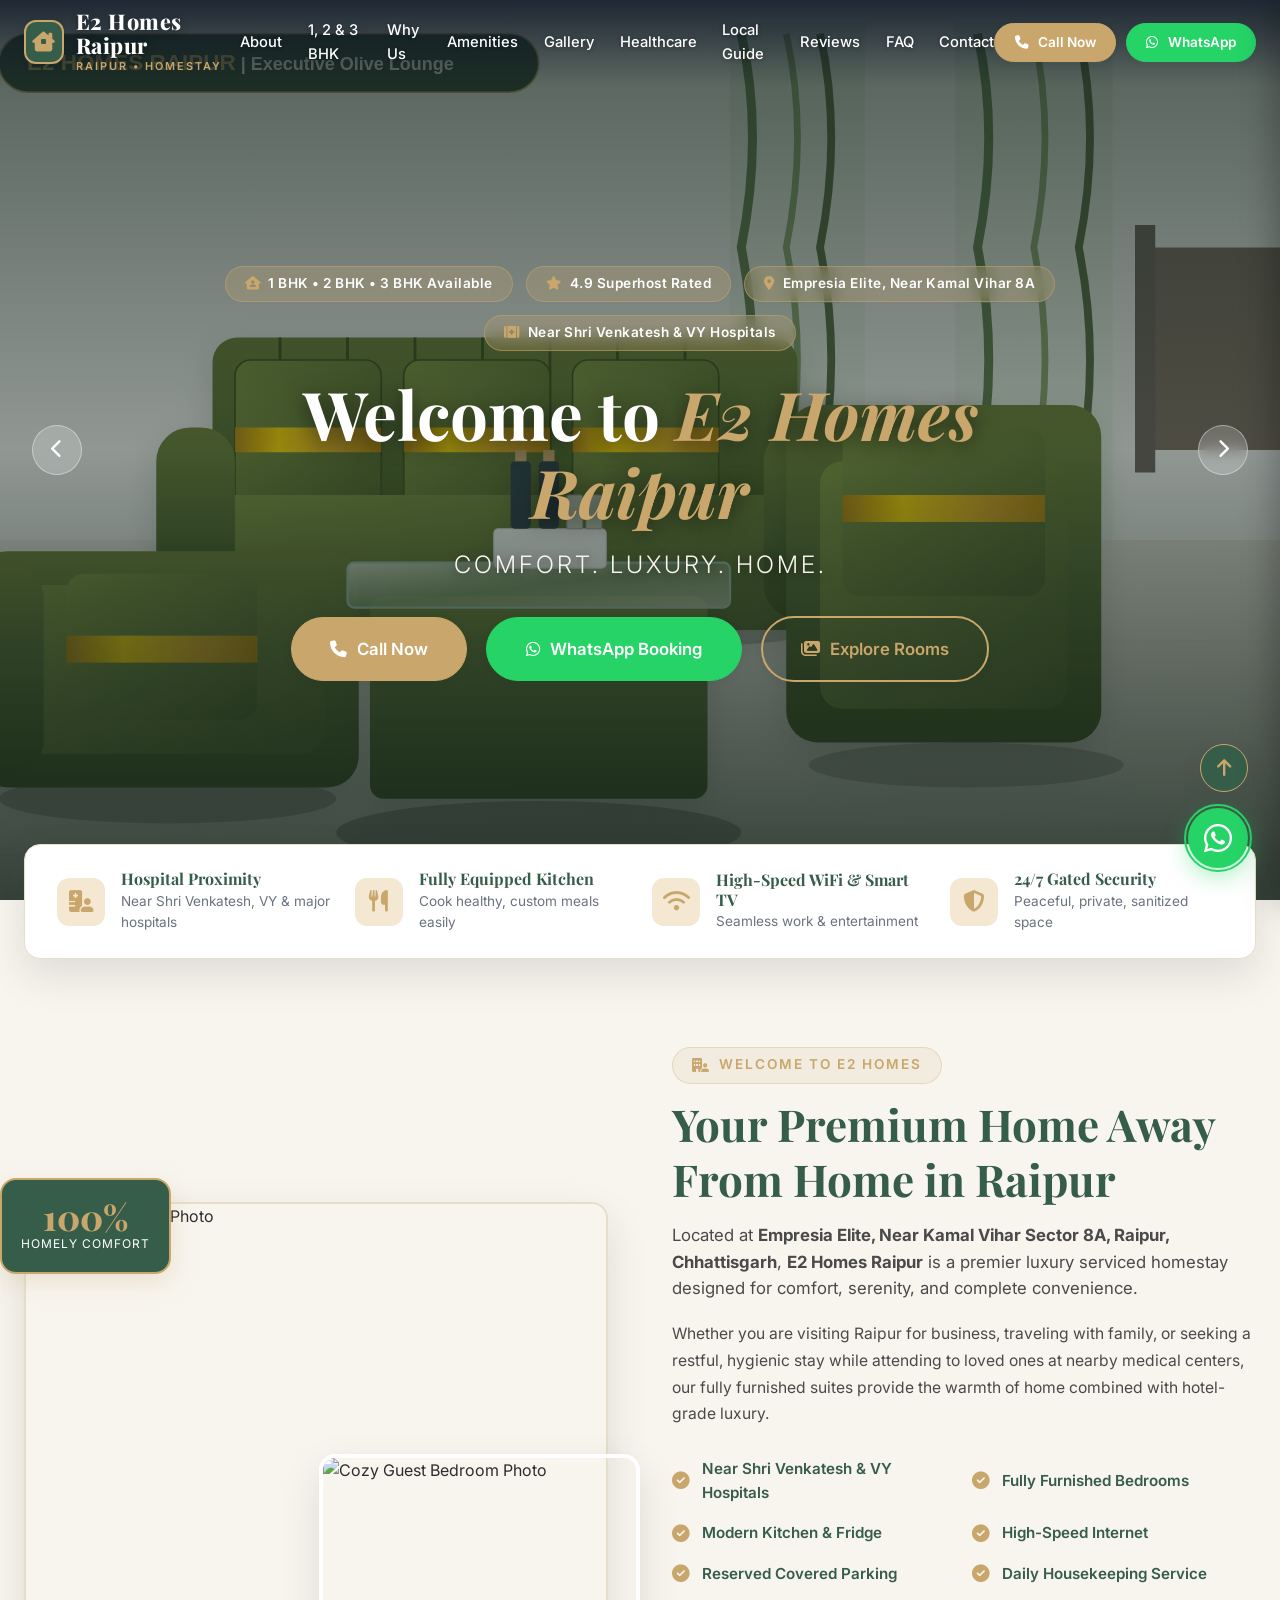
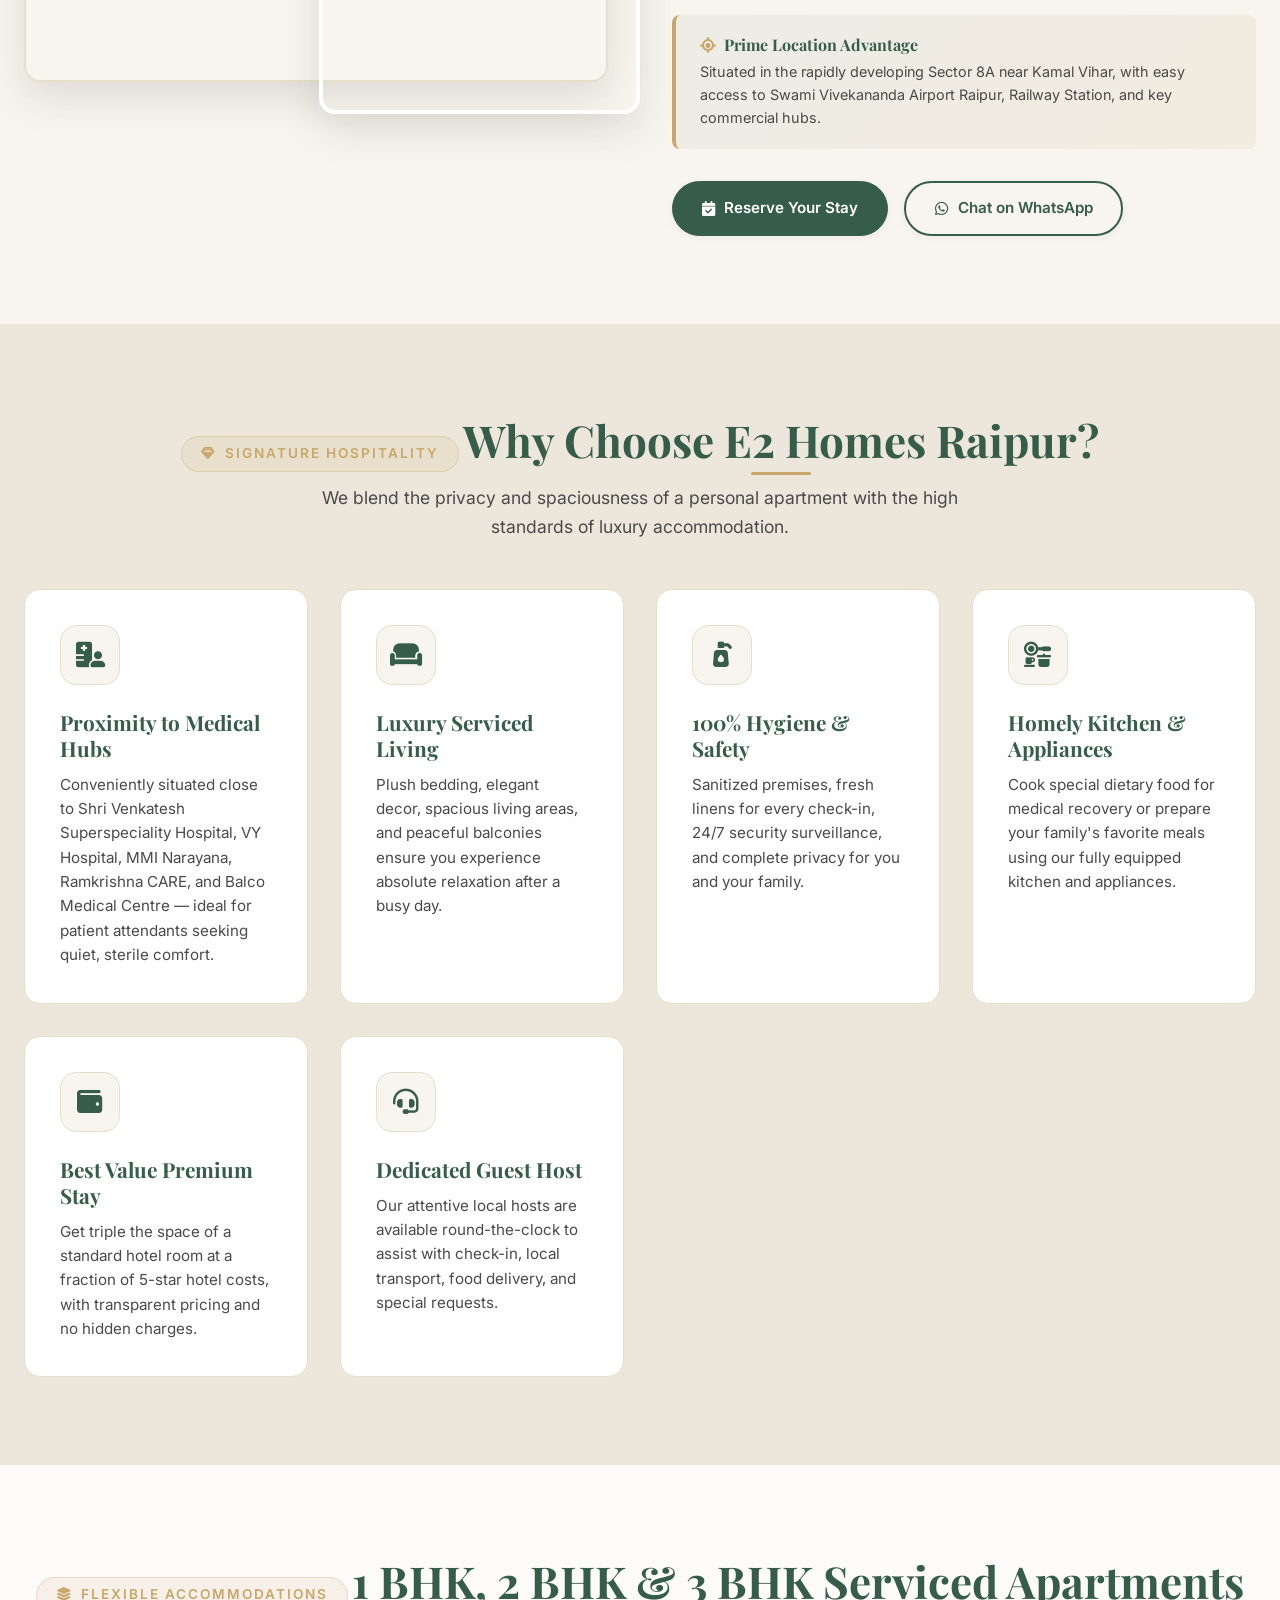
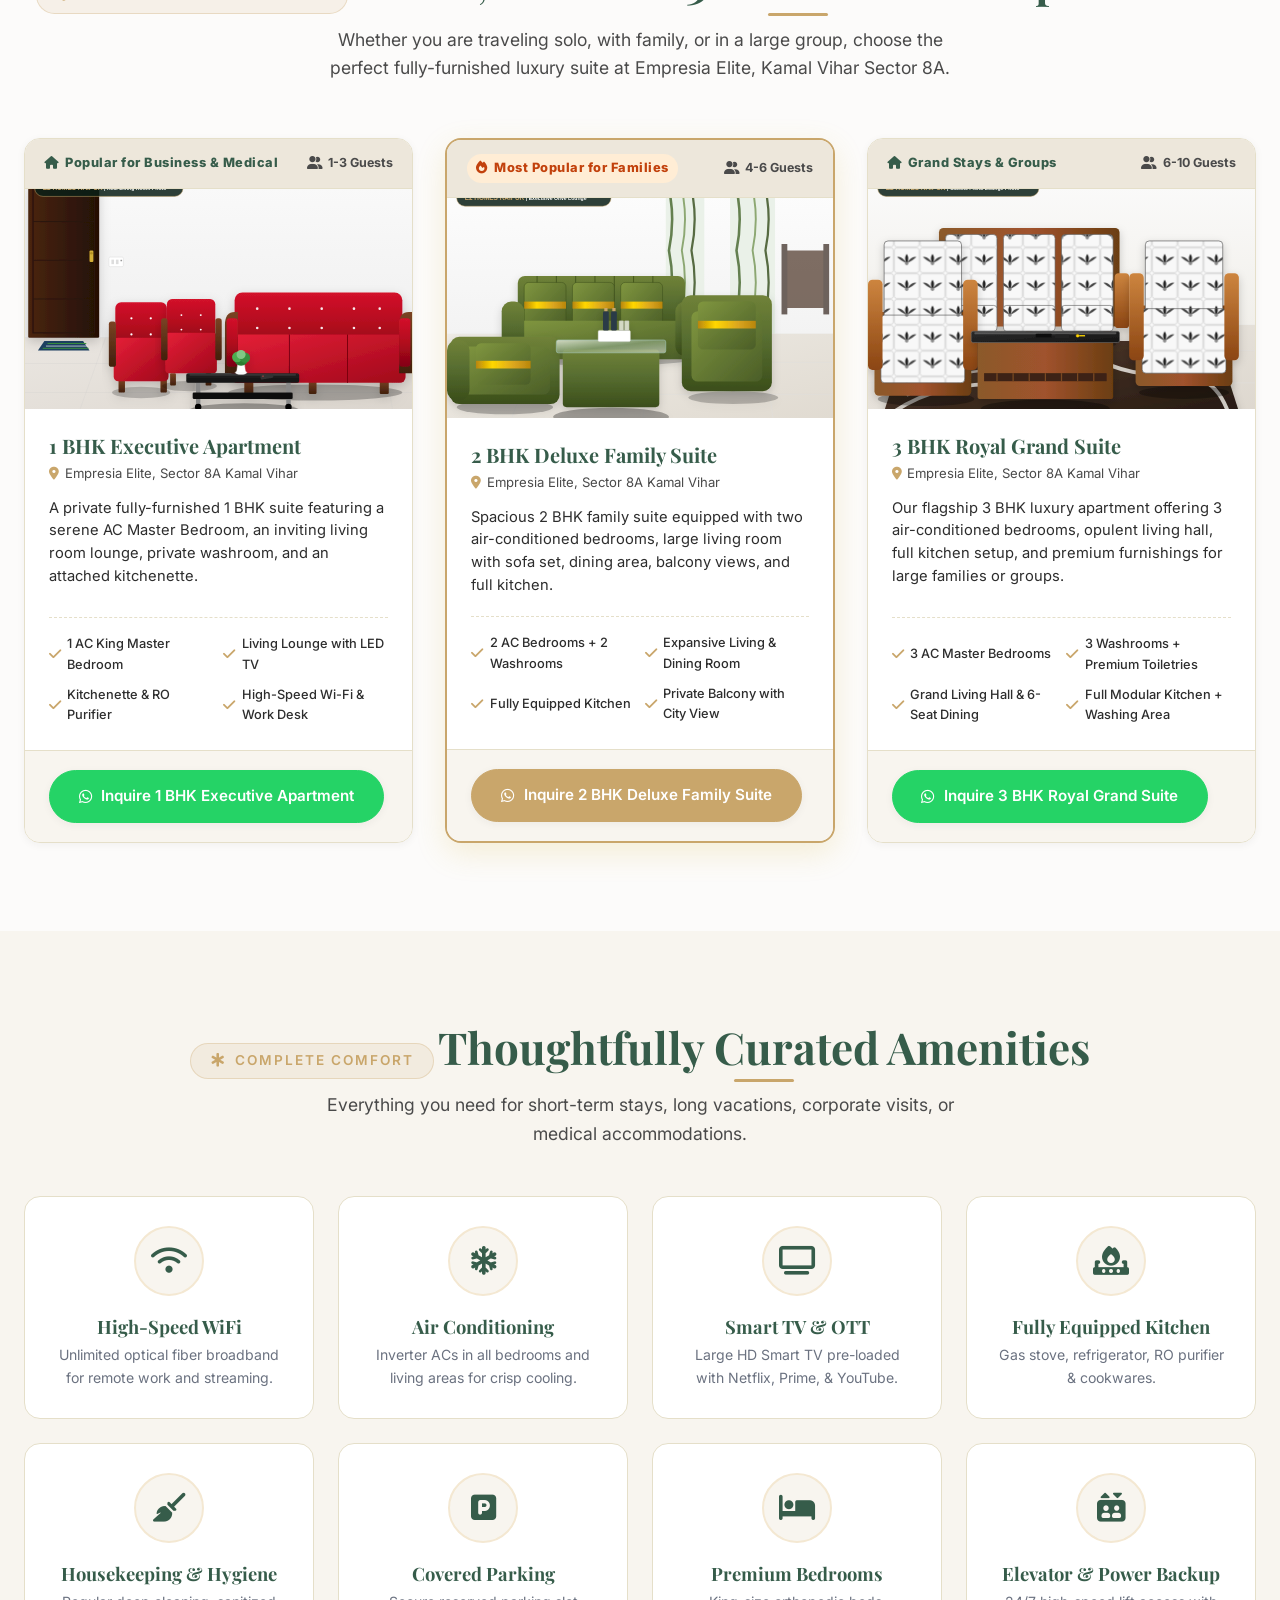
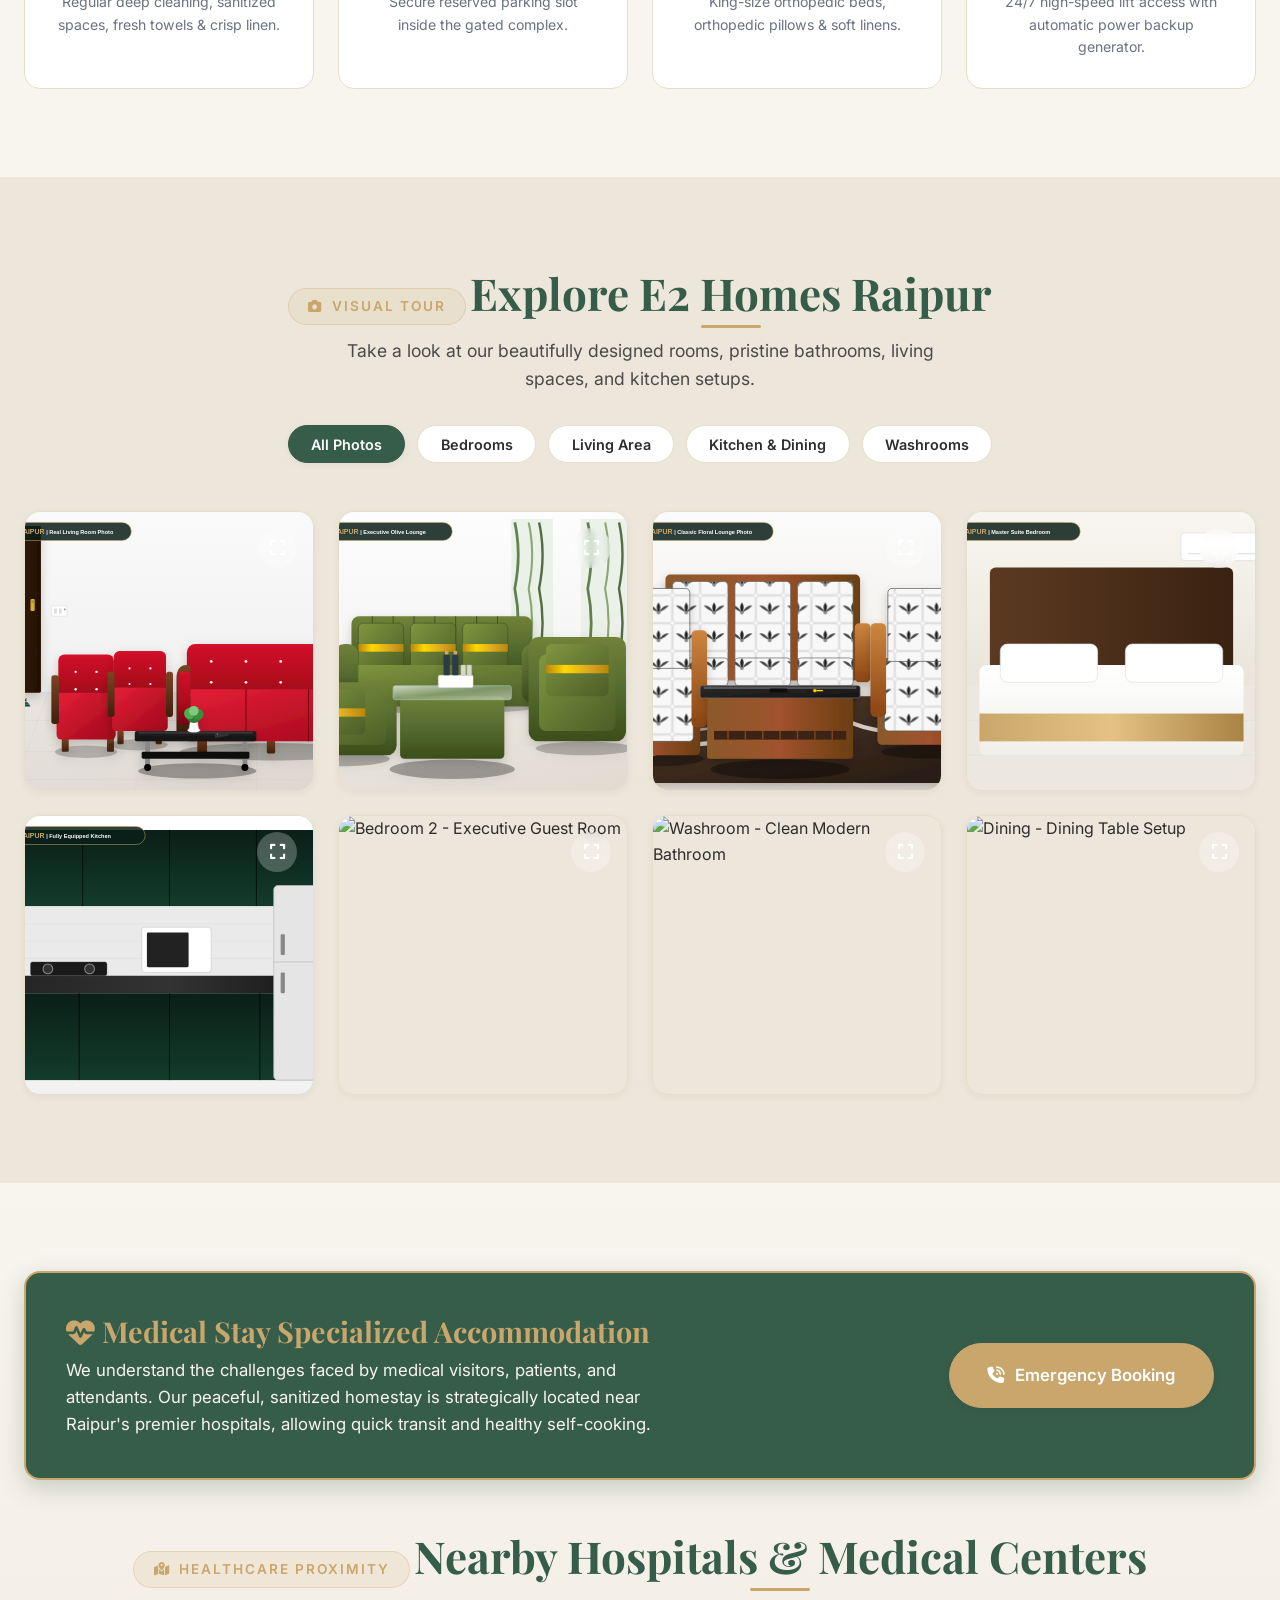
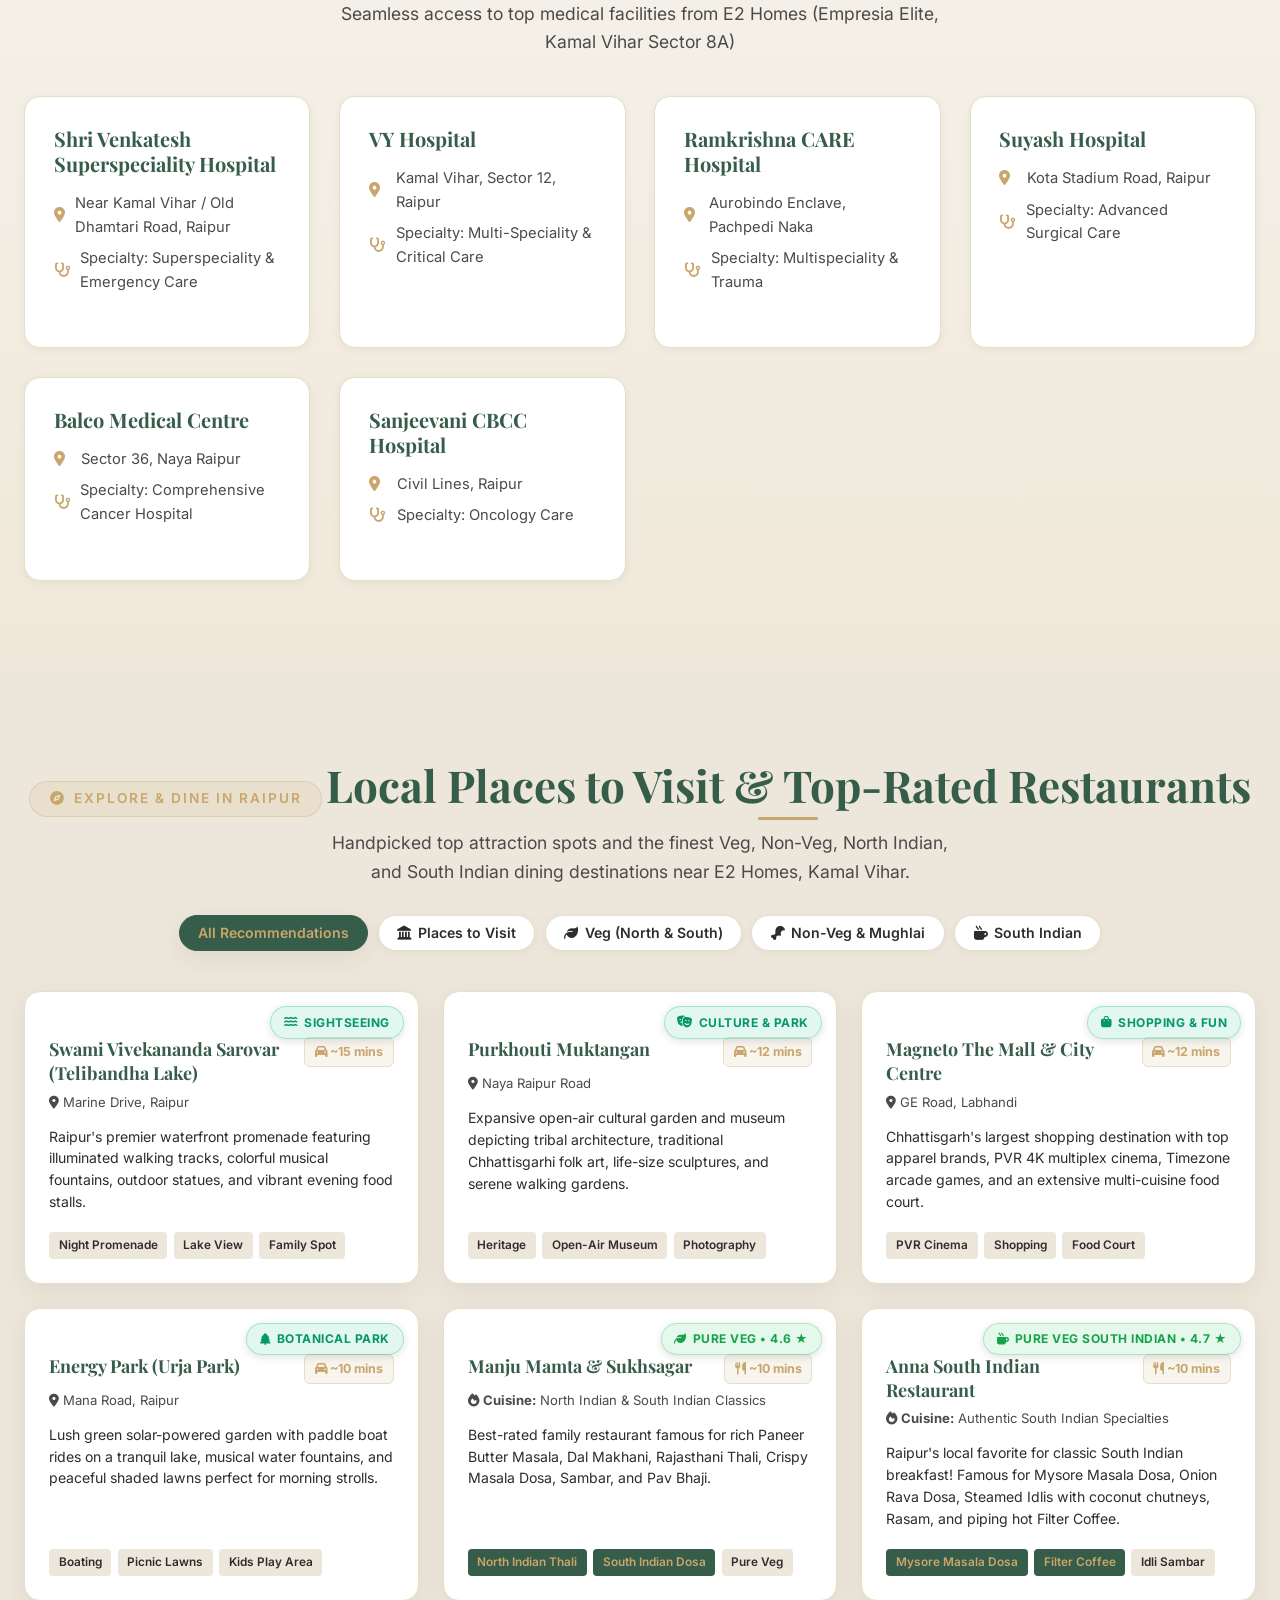
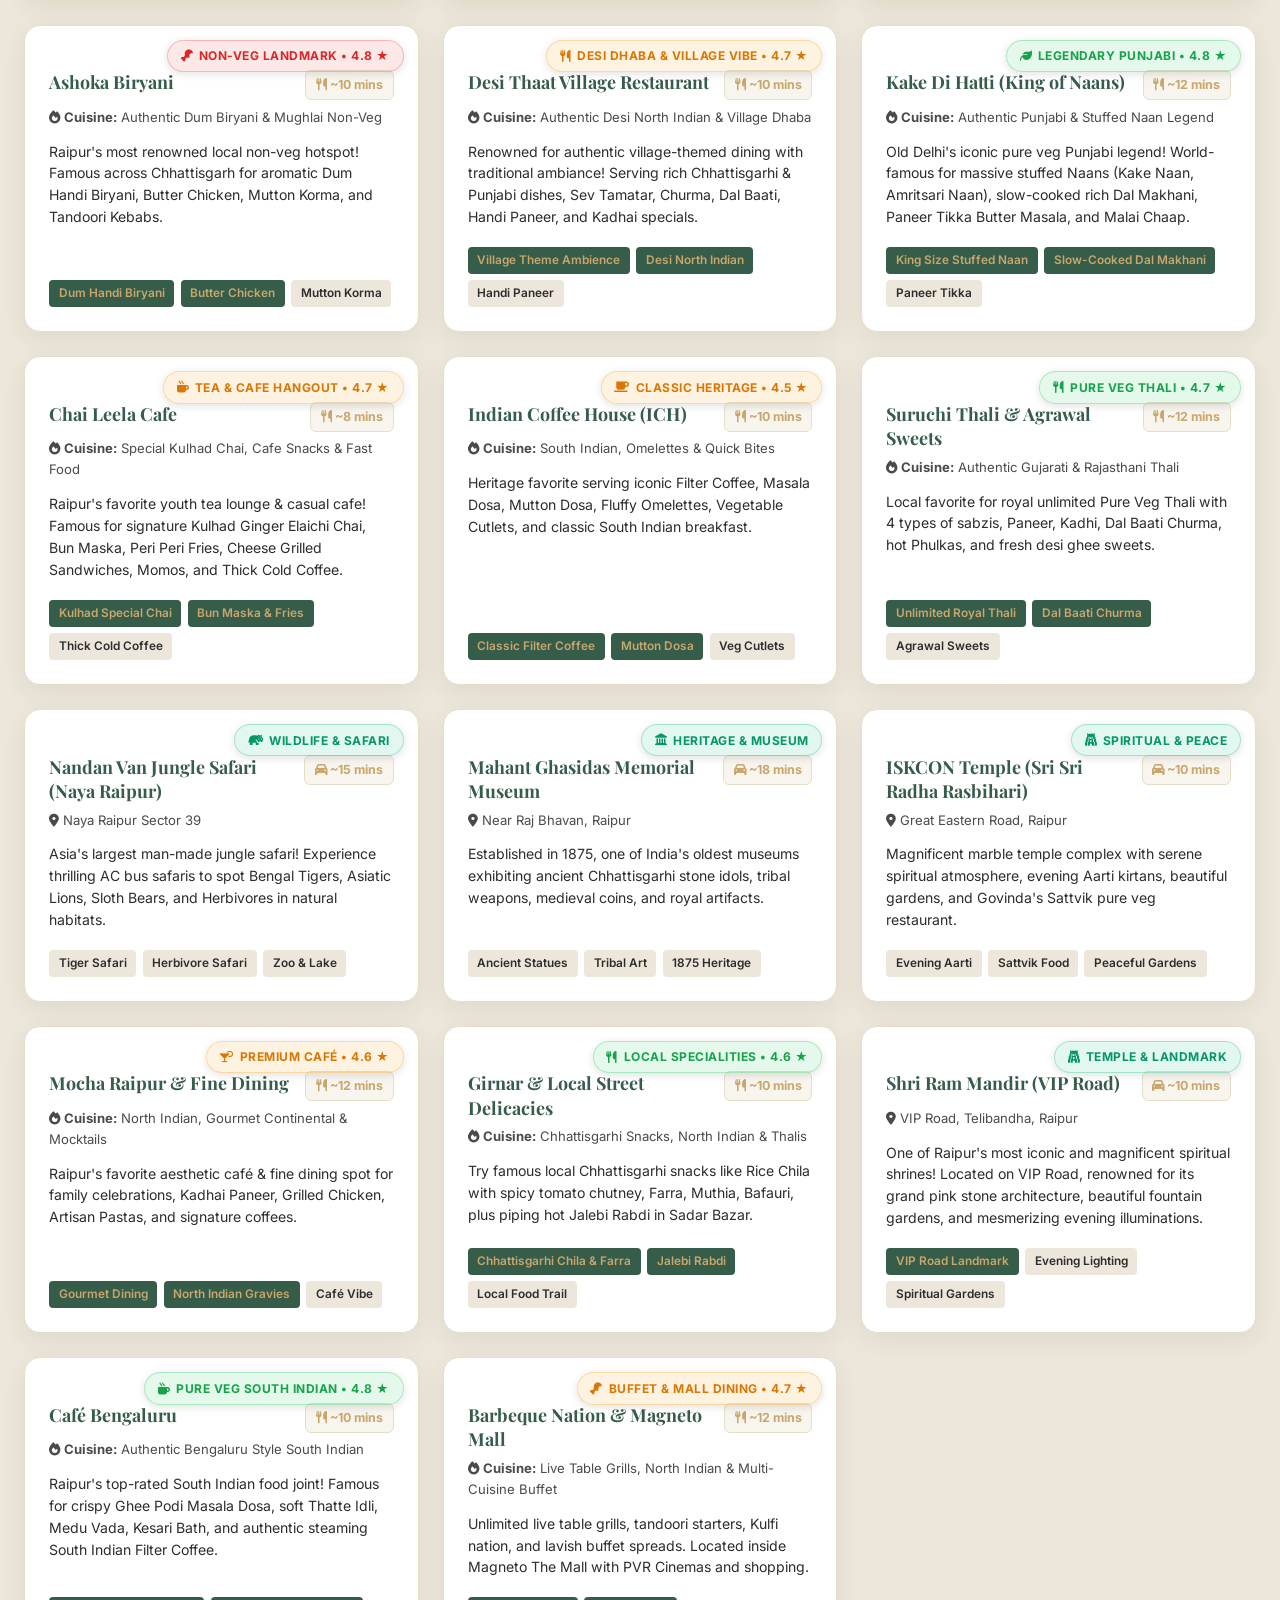
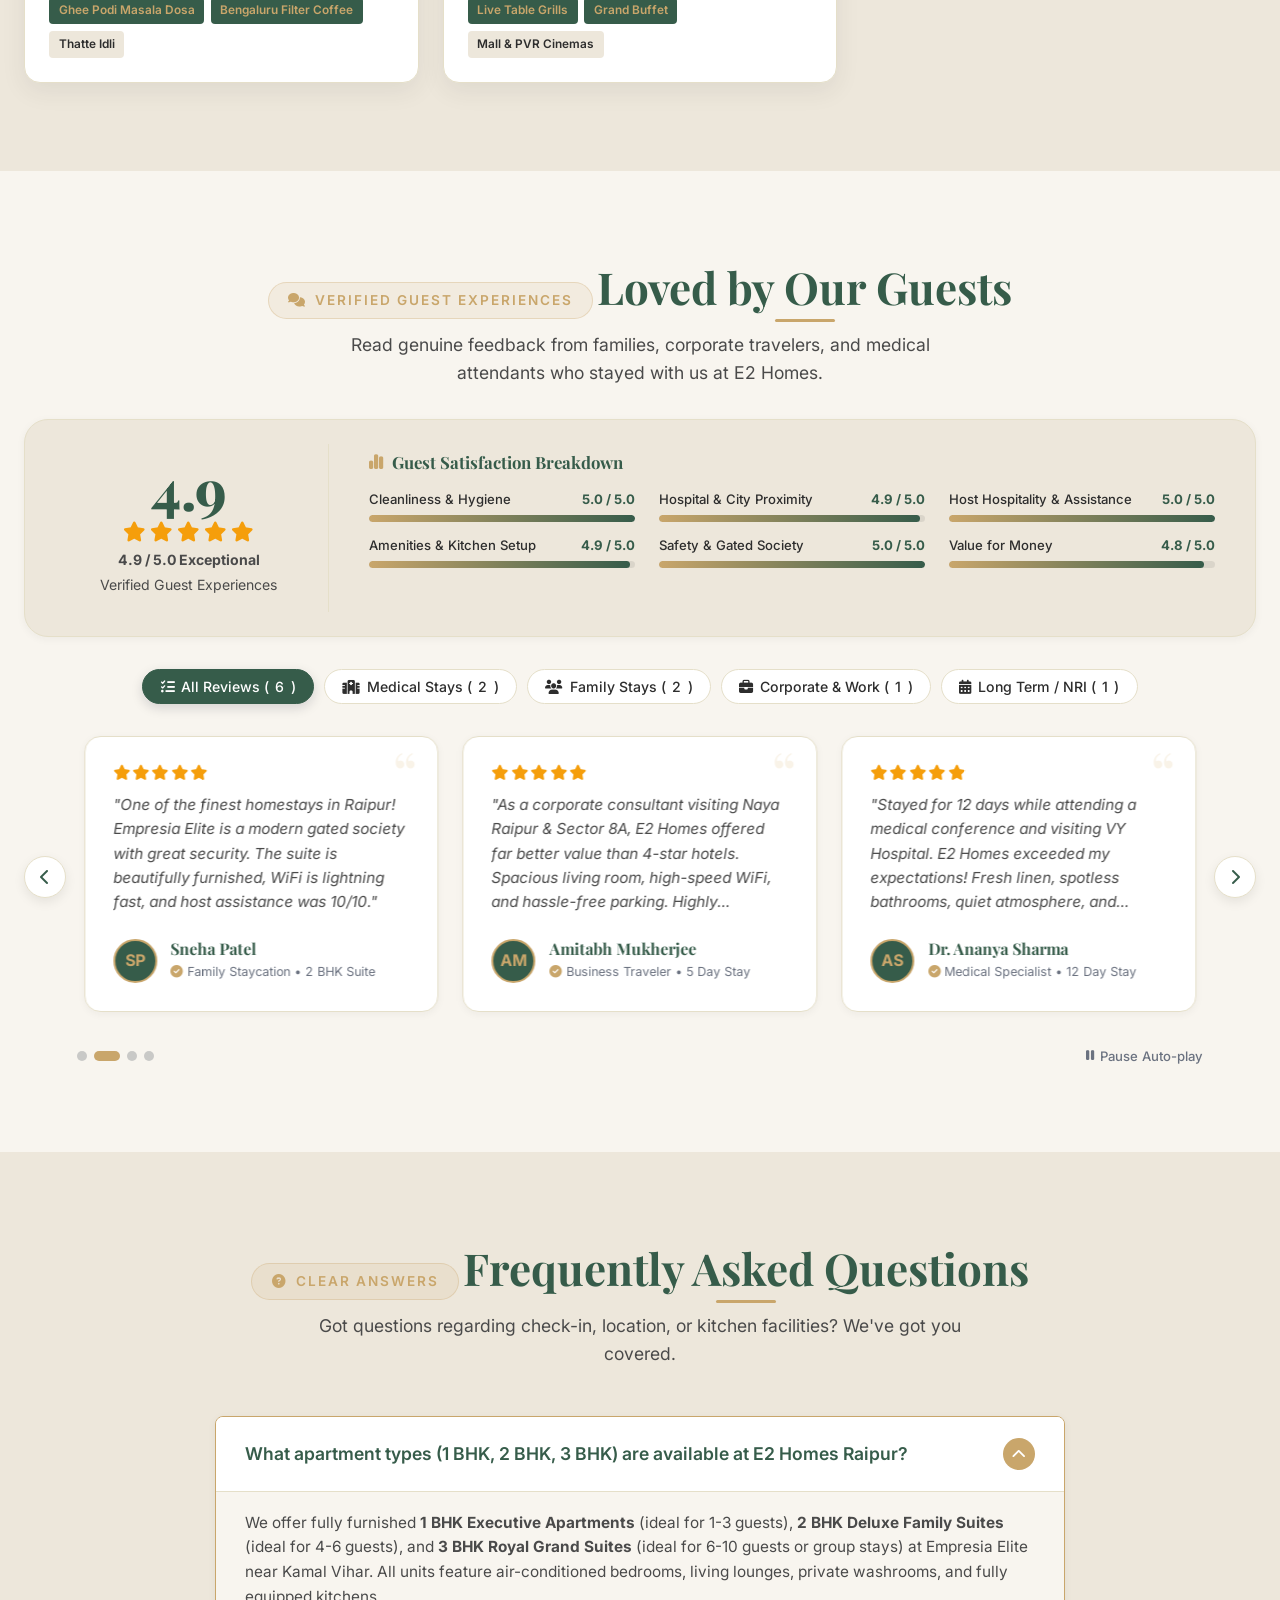
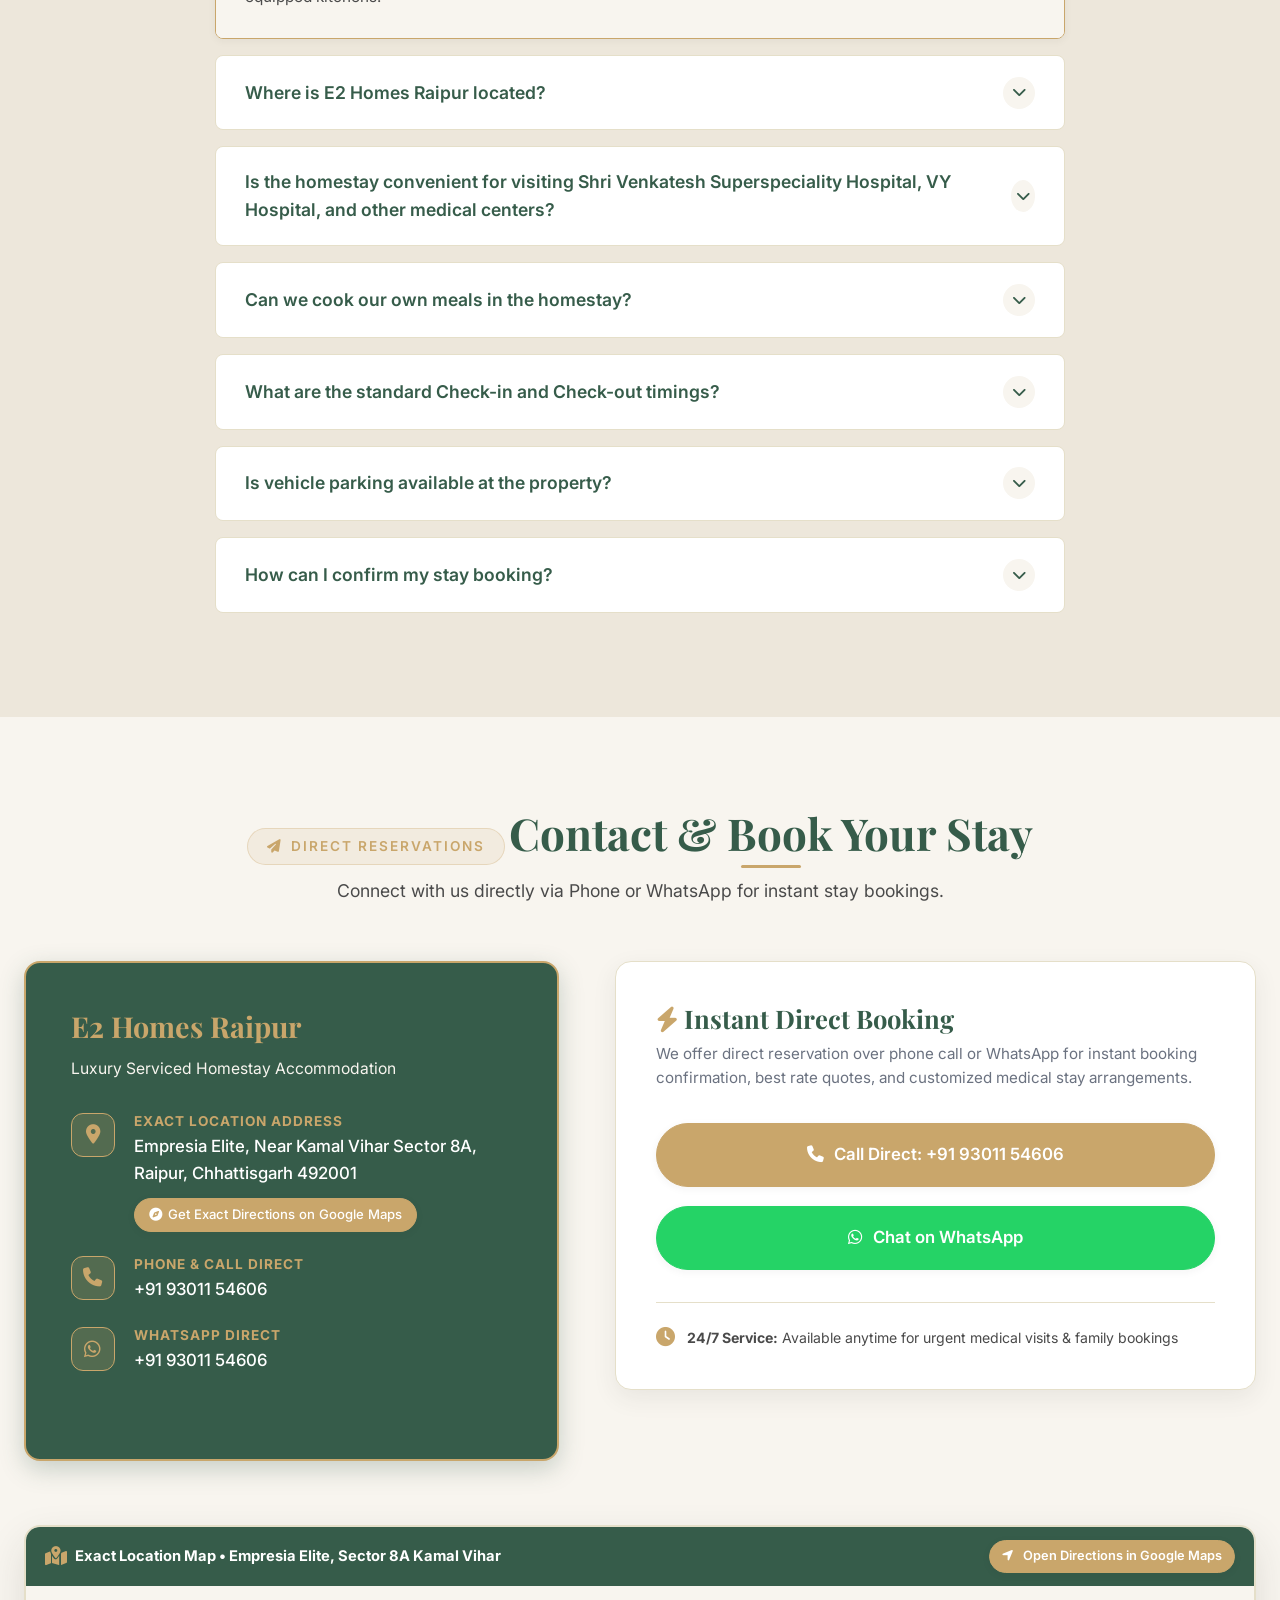
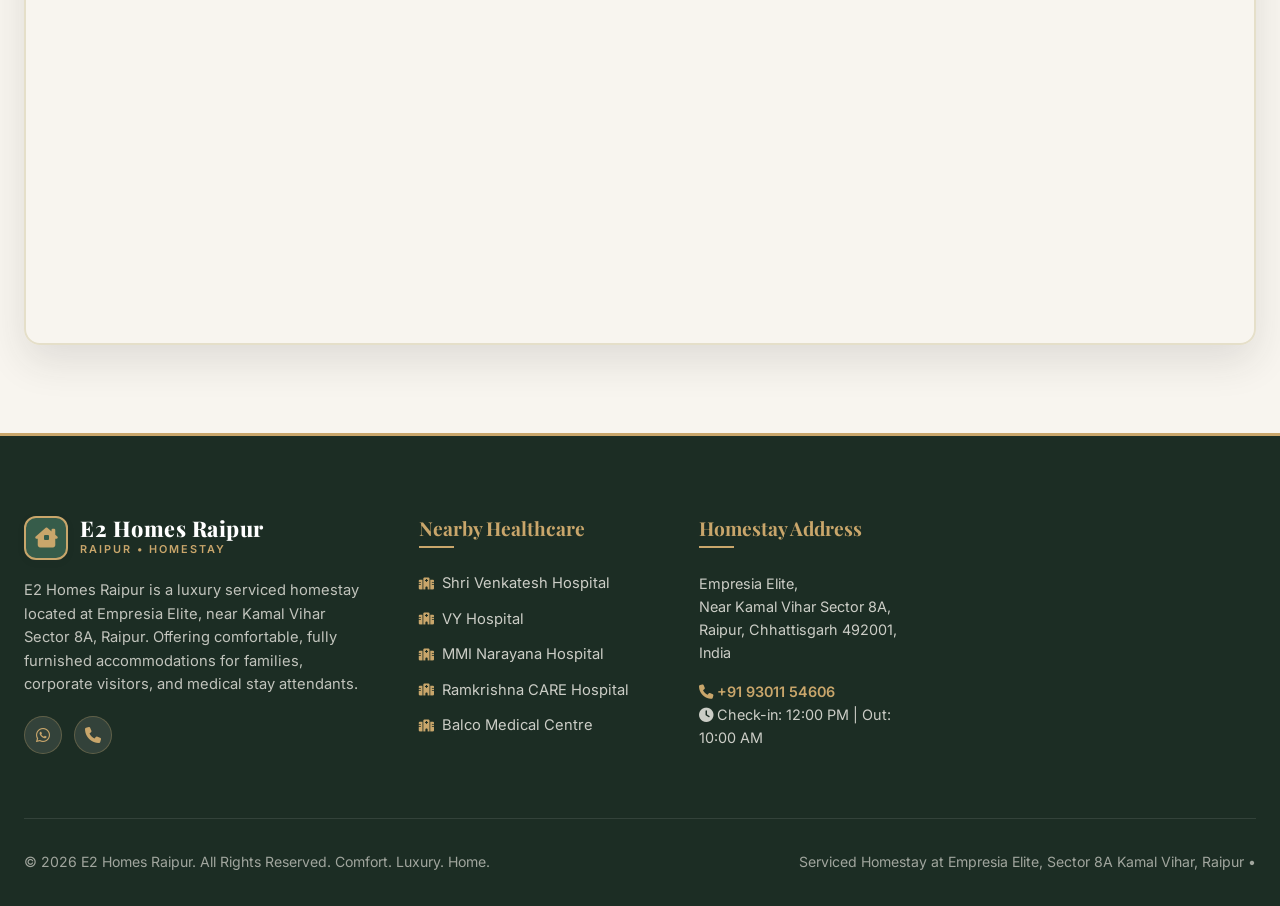
==== public/index.html @ 74baf31e "newupdate" ====
<!DOCTYPE html>
<html lang="en">
<head>
  <meta charset="UTF-8">
  <meta name="viewport" content="width=device-width, initial-scale=1.0">
  
  <!-- Primary Meta Tags -->
  <title>E2 Homes Raipur | Premium Serviced Homestay near Kamal Vihar</title>
  <meta name="title" content="E2 Homes Raipur | Premium Serviced Homestay near Kamal Vihar">
  <meta name="description" content="E2 Homes Raipur is a luxury serviced homestay at Empresia Elite, near Kamal Vihar Sector 8A, Raipur. Fully furnished luxury rooms near Shri Venkatesh & VY Hospitals. Call or WhatsApp Now!">
  <meta name="keywords" content="E2 Homes Raipur, homestay in Raipur, serviced apartments Raipur, Empresia Elite, Kamal Vihar Sector 8A, rooms near Shri Venkatesh Hospital, hotel near VY Hospital, medical stay Raipur, luxury homestay Chhattisgarh">
  <meta name="author" content="E2 Homes Raipur">

  <!-- Open Graph / Facebook / WhatsApp -->
  <meta property="og:type" content="website">
  <meta property="og:url" content="https://e2homesraipur.com/">
  <meta property="og:title" content="E2 Homes Raipur - Comfort. Luxury. Home.">
  <meta property="og:description" content="Luxurious fully furnished homestay accommodations in Raipur near major hospitals. Ideal for families, business travelers, and medical visitors.">
  <meta property="og:image" content="https://images.unsplash.com/photo-1600210492486-724fe5c67fb0?auto=format&fit=crop&w=1200&q=80">

  <!-- Favicon -->
  <link rel="icon" type="image/png" href="data:image/svg+xml,<svg xmlns='http://www.w3.org/2000/svg' viewBox='0 0 100 100'><text y='.9em' font-size='90'>🏠</text></svg>">

  <!-- Google Fonts: Playfair Display & Inter -->
  <link rel="preconnect" href="https://fonts.googleapis.com">
  <link rel="preconnect" href="https://fonts.gstatic.com" crossorigin>
  <link href="https://fonts.googleapis.com/css2?family=Inter:wght@300;400;500;600;700&family=Playfair+Display:ital,wght@0,600;0,700;0,800;1,600;1,700&display=swap" rel="stylesheet">

  <!-- Font Awesome Icons -->
  <link rel="stylesheet" href="https://cdnjs.cloudflare.com/ajax/libs/font-awesome/6.5.1/css/all.min.css" integrity="sha512-DTOQO9RWCH3ppGqcWaEA1BIZOC6xxalwEsw9c2QQeAIftl+Vegovlnee1c9QX4TctnWMn13TZye+giMm8e2LwA==" crossorigin="anonymous" referrerpolicy="no-referrer" />

  <!-- Main Stylesheet -->
  <link rel="stylesheet" href="css/style.css">
</head>
<body>

  <!-- ==========================================================================
       HEADER & NAVIGATION
       ========================================================================== -->
  <header class="site-header">
    <div class="container nav-container">
      
      <!-- Brand Logo -->
      <a href="#hero" class="brand-logo">
        <div class="logo-icon">
          <i class="fa-solid fa-house-chimney-window"></i>
        </div>
        <div class="logo-text">
          <span class="logo-title">E2 Homes</span>
          <span class="logo-tagline">Raipur • Homestay</span>
        </div>
      </a>

      <!-- Desktop Navigation Menu -->
      <nav class="nav-menu desktop-only">
        <a href="#about" class="nav-link">About</a>
        <a href="#apartments" class="nav-link">1, 2 & 3 BHK</a>
        <a href="#why-us" class="nav-link">Why Us</a>
        <a href="#amenities" class="nav-link">Amenities</a>
        <a href="#gallery" class="nav-link">Gallery</a>
        <a href="#hospitals" class="nav-link">Healthcare</a>
        <a href="#local-guide" class="nav-link">Local Guide</a>
        <a href="#reviews" class="nav-link">Reviews</a>
        <a href="#faq" class="nav-link">FAQ</a>
        <a href="#contact" class="nav-link">Contact</a>
      </nav>

      <!-- Header Action Buttons & Mobile Toggle -->
      <div class="nav-actions">
        <a href="tel:+919301154606" class="btn btn-gold btn-sm">
          <i class="fa-solid fa-phone"></i> <span class="hide-mobile-xs">Call Now</span>
        </a>
        <a href="https://wa.me/919301154606" target="_blank" rel="noopener noreferrer" class="btn btn-whatsapp btn-sm">
          <i class="fa-brands fa-whatsapp"></i> <span class="hide-mobile-xs">WhatsApp</span>
        </a>
        <button class="mobile-toggle" aria-label="Toggle Navigation Menu">
          <i class="fa-solid fa-bars"></i>
        </button>
      </div>

    </div>
  </header>

  <!-- Mobile Navigation Overlay & Drawer -->
  <div class="mobile-drawer-overlay"></div>
  <aside class="mobile-nav-drawer" aria-label="Mobile Navigation Drawer">
    <div class="mobile-drawer-header">
      <div class="brand-logo">
        <div class="logo-icon">
          <i class="fa-solid fa-house-chimney-window"></i>
        </div>
        <div class="logo-text">
          <span class="logo-title">E2 Homes</span>
          <span class="logo-tagline">Raipur • Homestay</span>
        </div>
      </div>
      <button class="mobile-drawer-close" aria-label="Close Navigation Menu">
        <i class="fa-solid fa-xmark"></i>
      </button>
    </div>

    <nav class="mobile-menu-links">
      <a href="#about" class="nav-link"><i class="fa-solid fa-circle-info"></i> About Homestay</a>
      <a href="#apartments" class="nav-link"><i class="fa-solid fa-building"></i> 1, 2 & 3 BHK Apartments</a>
      <a href="#why-us" class="nav-link"><i class="fa-solid fa-shield-halved"></i> Why Choose Us</a>
      <a href="#amenities" class="nav-link"><i class="fa-solid fa-bed"></i> Room Amenities</a>
      <a href="#gallery" class="nav-link"><i class="fa-solid fa-images"></i> Photo Gallery</a>
      <a href="#hospitals" class="nav-link"><i class="fa-solid fa-hospital"></i> Nearby Healthcare</a>
      <a href="#local-guide" class="nav-link"><i class="fa-solid fa-compass"></i> Local Guide & Dining</a>
      <a href="#reviews" class="nav-link"><i class="fa-solid fa-star"></i> Guest Reviews</a>
      <a href="#faq" class="nav-link"><i class="fa-solid fa-circle-question"></i> Guest FAQ</a>
      <a href="#contact" class="nav-link"><i class="fa-solid fa-paper-plane"></i> Contact & Reserve</a>
    </nav>

    <div class="mobile-drawer-footer">
      <a href="tel:+919301154606" class="btn btn-gold w-full">
        <i class="fa-solid fa-phone"></i> Call +91 93011 54606
      </a>
      <a href="https://wa.me/919301154606" target="_blank" rel="noopener noreferrer" class="btn btn-whatsapp w-full">
        <i class="fa-brands fa-whatsapp"></i> Chat on WhatsApp
      </a>
    </div>
  </aside>

  <!-- ==========================================================================
       SECTION 1: HERO (FULLSCREEN SLIDER)
       ========================================================================== -->
  <section id="hero" class="hero-section">
    <!-- Background Slider Images -->
    <div class="hero-slider">
      <!-- Slide 1: Real Red Velvet Living Room -->
      <div class="slide active">
        <img src="./assets/real-red-sofa-living.svg" data-img-key="hero-slide-1" alt="E2 Homes Raipur Real Red Velvet Living Room" class="slide-bg" referrerpolicy="no-referrer">
      </div>
      <!-- Slide 2: Real Olive Green Sofa Living Lounge -->
      <div class="slide">
        <img src="./assets/real-green-sofa-living.svg" data-img-key="hero-slide-2" alt="E2 Homes Executive Olive Green Velvet Lounge" class="slide-bg" referrerpolicy="no-referrer">
      </div>
      <!-- Slide 3: Real Floral Wooden Sofa Living Lounge -->
      <div class="slide">
        <img src="./assets/real-floral-sofa-living.svg" data-img-key="hero-slide-3" alt="E2 Homes Classic Teak Floral Lounge" class="slide-bg" referrerpolicy="no-referrer">
      </div>
      <!-- Slide 4: Real Master Bedroom Suite -->
      <div class="slide">
        <img src="./assets/real-master-bedroom.svg" data-img-key="hero-slide-4" alt="E2 Homes Master Suite Bedroom" class="slide-bg" referrerpolicy="no-referrer">
      </div>
    </div>

    <!-- Gradient Dark Overlay -->
    <div class="hero-overlay"></div>

    <!-- Hero Content -->
    <div class="hero-content-wrapper">
      
      <div class="hero-badge-container animate-on-scroll">
        <span class="hero-pill">
          <i class="fa-solid fa-house-user" style="color: var(--color-gold);"></i> 1 BHK • 2 BHK • 3 BHK Available
        </span>
        <span class="hero-pill">
          <i class="fa-solid fa-star" style="color: var(--color-gold);"></i> 4.9 Superhost Rated
        </span>
        <span class="hero-pill">
          <i class="fa-solid fa-location-dot" style="color: var(--color-gold);"></i> Empresia Elite, Near Kamal Vihar 8A
        </span>
        <span class="hero-pill">
          <i class="fa-solid fa-kit-medical" style="color: var(--color-gold);"></i> Near Shri Venkatesh & VY Hospitals
        </span>
      </div>

      <h1 class="hero-title animate-on-scroll delay-100">
        Welcome to <span>E2 Homes Raipur</span>
      </h1>

      <p class="hero-tagline animate-on-scroll delay-200">
        Comfort. Luxury. Home.
      </p>

      <div class="hero-cta-group animate-on-scroll delay-300">
        <a href="tel:+919301154606" class="btn btn-gold btn-lg">
          <i class="fa-solid fa-phone"></i> Call Now
        </a>
        <a href="https://wa.me/919301154606" target="_blank" rel="noopener noreferrer" class="btn btn-whatsapp btn-lg">
          <i class="fa-brands fa-whatsapp"></i> WhatsApp Booking
        </a>
        <a href="#gallery" class="btn btn-outline-gold btn-lg">
          <i class="fa-solid fa-images"></i> Explore Rooms
        </a>
      </div>

    </div>

    <!-- Slider Navigation Arrows -->
    <button class="slider-arrow prev" aria-label="Previous Slide">
      <i class="fa-solid fa-chevron-left"></i>
    </button>
    <button class="slider-arrow next" aria-label="Next Slide">
      <i class="fa-solid fa-chevron-right"></i>
    </button>

    <!-- Slider Dots -->
    <div class="slider-dots">
      <span class="dot active"></span>
      <span class="dot"></span>
      <span class="dot"></span>
      <span class="dot"></span>
    </div>
  </section>

  <!-- Quick Info Strip -->
  <div class="container quick-info-strip">
    <div class="strip-inner">
      <div class="strip-item">
        <div class="strip-icon">
          <i class="fa-solid fa-hospital-user"></i>
        </div>
        <div class="strip-text">
          <h4>Hospital Proximity</h4>
          <p>Near Shri Venkatesh, VY & major hospitals</p>
        </div>
      </div>

      <div class="strip-item">
        <div class="strip-icon">
          <i class="fa-solid fa-utensils"></i>
        </div>
        <div class="strip-text">
          <h4>Fully Equipped Kitchen</h4>
          <p>Cook healthy, custom meals easily</p>
        </div>
      </div>

      <div class="strip-item">
        <div class="strip-icon">
          <i class="fa-solid fa-wifi"></i>
        </div>
        <div class="strip-text">
          <h4>High-Speed WiFi & Smart TV</h4>
          <p>Seamless work & entertainment</p>
        </div>
      </div>

      <div class="strip-item">
        <div class="strip-icon">
          <i class="fa-solid fa-shield-halved"></i>
        </div>
        <div class="strip-text">
          <h4>24/7 Gated Security</h4>
          <p>Peaceful, private, sanitized space</p>
        </div>
      </div>
    </div>
  </div>

  <!-- ==========================================================================
       SECTION 2: ABOUT US
       ========================================================================== -->
  <section id="about" class="section-padding">
    <div class="container">
      <div class="about-grid">
        
        <!-- Image Stack -->
        <div class="about-image-wrapper animate-on-scroll">
          <img src="https://images.unsplash.com/photo-1600585154340-be6161a56a0c?auto=format&fit=crop&w=1000&q=80" data-img-key="about-primary" alt="E2 Homes Luxury Living Area" class="about-img-primary" referrerpolicy="no-referrer">
          <img src="https://images.unsplash.com/photo-1616594039964-ae9021a400a0?auto=format&fit=crop&w=800&q=80" data-img-key="about-secondary" alt="E2 Homes Cozy Bedroom" class="about-img-secondary" referrerpolicy="no-referrer">
          
          <div class="about-experience-badge">
            <div class="num">100%</div>
            <div class="lbl">Homely Comfort</div>
          </div>
        </div>

        <!-- Content Area -->
        <div class="about-content animate-on-scroll delay-200">
          <span class="section-tag">
            <i class="fa-solid fa-building-user"></i> Welcome to E2 Homes
          </span>
          <h2 class="section-title">
            Your Premium Home Away From Home in Raipur
          </h2>
          <p style="color: var(--color-charcoal-light); margin-bottom: 1.2rem; font-size: 1.05rem;">
            Located at <strong>Empresia Elite, Near Kamal Vihar Sector 8A, Raipur, Chhattisgarh</strong>, <strong>E2 Homes Raipur</strong> is a premier luxury serviced homestay designed for comfort, serenity, and complete convenience.
          </p>
          <p style="color: var(--color-charcoal-light); margin-bottom: 1.5rem; font-size: 0.98rem; line-height: 1.7;">
            Whether you are visiting Raipur for business, traveling with family, or seeking a restful, hygienic stay while attending to loved ones at nearby medical centers, our fully furnished suites provide the warmth of home combined with hotel-grade luxury.
          </p>

          <div class="about-highlights">
            <div class="highlight-item">
              <i class="fa-solid fa-circle-check"></i> Near Shri Venkatesh & VY Hospitals
            </div>
            <div class="highlight-item">
              <i class="fa-solid fa-circle-check"></i> Fully Furnished Bedrooms
            </div>
            <div class="highlight-item">
              <i class="fa-solid fa-circle-check"></i> Modern Kitchen & Fridge
            </div>
            <div class="highlight-item">
              <i class="fa-solid fa-circle-check"></i> High-Speed Internet
            </div>
            <div class="highlight-item">
              <i class="fa-solid fa-circle-check"></i> Reserved Covered Parking
            </div>
            <div class="highlight-item">
              <i class="fa-solid fa-circle-check"></i> Daily Housekeeping Service
            </div>
          </div>

          <div class="location-spotlight-card">
            <h4><i class="fa-solid fa-location-crosshairs" style="color: var(--color-gold);"></i> Prime Location Advantage</h4>
            <p style="font-size: 0.9rem; color: var(--color-charcoal-light); margin: 0;">
              Situated in the rapidly developing Sector 8A near Kamal Vihar, with easy access to Swami Vivekananda Airport Raipur, Railway Station, and key commercial hubs.
            </p>
          </div>

          <div style="margin-top: 2rem; display: flex; gap: 1rem; flex-wrap: wrap;">
            <a href="#contact" class="btn btn-primary">
              <i class="fa-solid fa-calendar-check"></i> Reserve Your Stay
            </a>
            <a href="https://wa.me/919301154606?text=Hello%20E2%20Homes%20Raipur,%20I%20would%20like%20to%20inquire%20about%20stay%20availability." target="_blank" rel="noopener noreferrer" class="btn btn-outline-forest">
              <i class="fa-brands fa-whatsapp"></i> Chat on WhatsApp
            </a>
          </div>

        </div>

      </div>
    </div>
  </section>



  <!-- ==========================================================================
       SECTION 3: WHY CHOOSE US
       ========================================================================== -->
  <section id="why-us" class="section-padding" style="background-color: var(--color-ivory-dark);">
    <div class="container">
      
      <div class="text-center">
        <span class="section-tag">
          <i class="fa-solid fa-gem"></i> Signature Hospitality
        </span>
        <h2 class="section-title heading-accent">
          Why Choose E2 Homes Raipur?
        </h2>
        <p class="section-subtitle">
          We blend the privacy and spaciousness of a personal apartment with the high standards of luxury accommodation.
        </p>
      </div>

      <div class="why-grid">
        
        <!-- Card 1 -->
        <div class="feature-card animate-on-scroll">
          <div class="feature-icon-box">
            <i class="fa-solid fa-hospital-user"></i>
          </div>
          <h3>Proximity to Medical Hubs</h3>
          <p>
            Conveniently situated close to Shri Venkatesh Superspeciality Hospital, VY Hospital, MMI Narayana, Ramkrishna CARE, and Balco Medical Centre — ideal for patient attendants seeking quiet, sterile comfort.
          </p>
        </div>

        <!-- Card 2 -->
        <div class="feature-card animate-on-scroll delay-100">
          <div class="feature-icon-box">
            <i class="fa-solid fa-couch"></i>
          </div>
          <h3>Luxury Serviced Living</h3>
          <p>
            Plush bedding, elegant decor, spacious living areas, and peaceful balconies ensure you experience absolute relaxation after a busy day.
          </p>
        </div>

        <!-- Card 3 -->
        <div class="feature-card animate-on-scroll delay-200">
          <div class="feature-icon-box">
            <i class="fa-solid fa-pump-soap"></i>
          </div>
          <h3>100% Hygiene & Safety</h3>
          <p>
            Sanitized premises, fresh linens for every check-in, 24/7 security surveillance, and complete privacy for you and your family.
          </p>
        </div>

        <!-- Card 4 -->
        <div class="feature-card animate-on-scroll delay-300">
          <div class="feature-icon-box">
            <i class="fa-solid fa-kitchen-set"></i>
          </div>
          <h3>Homely Kitchen & Appliances</h3>
          <p>
            Cook special dietary food for medical recovery or prepare your family's favorite meals using our fully equipped kitchen and appliances.
          </p>
        </div>

        <!-- Card 5 -->
        <div class="feature-card animate-on-scroll delay-400">
          <div class="feature-icon-box">
            <i class="fa-solid fa-wallet"></i>
          </div>
          <h3>Best Value Premium Stay</h3>
          <p>
            Get triple the space of a standard hotel room at a fraction of 5-star hotel costs, with transparent pricing and no hidden charges.
          </p>
        </div>

        <!-- Card 6 -->
        <div class="feature-card animate-on-scroll">
          <div class="feature-icon-box">
            <i class="fa-solid fa-headset"></i>
          </div>
          <h3>Dedicated Guest Host</h3>
          <p>
            Our attentive local hosts are available round-the-clock to assist with check-in, local transport, food delivery, and special requests.
          </p>
        </div>

      </div>

    </div>
  </section>

  <!-- ==========================================================================
       SECTION 3.5: APARTMENT SUITES SHOWCASE (1 BHK, 2 BHK, 3 BHK)
       ========================================================================== -->
  <section id="apartments" class="section-padding" style="background-color: #fcfbfa;">
    <div class="container">
      
      <div class="text-center" style="margin-bottom: 3.5rem;">
        <span class="section-tag">
          <i class="fa-solid fa-layer-group"></i> Flexible Accommodations
        </span>
        <h2 class="section-title heading-accent">
          1 BHK, 2 BHK & 3 BHK Serviced Apartments
        </h2>
        <p class="section-subtitle">
          Whether you are traveling solo, with family, or in a large group, choose the perfect fully-furnished luxury suite at Empresia Elite, Kamal Vihar Sector 8A.
        </p>
      </div>

      <div class="apartments-grid" id="apartmentsGrid">
        
        <!-- 1 BHK Apartment Card -->
        <div class="apartment-card animate-on-scroll">
          <div class="apt-header">
            <span class="apt-badge"><i class="fa-solid fa-house"></i> 1 BHK Executive</span>
            <span class="apt-capacity"><i class="fa-solid fa-user-group"></i> 1 - 3 Guests</span>
          </div>
          <div class="apt-image-box">
            <img src="./assets/real-red-sofa-living.svg" data-img-key="gallery-1" alt="1 BHK Executive Apartment - E2 Homes" class="apt-img" referrerpolicy="no-referrer">
          </div>
          <div class="apt-body">
            <h3>1 BHK Luxury Executive Suite</h3>
            <p class="apt-location"><i class="fa-solid fa-location-dot" style="color: var(--color-gold);"></i> Empresia Elite, Sector 8A Kamal Vihar</p>
            <p class="apt-desc">
              A private fully-furnished 1 BHK suite featuring a serene AC Master Bedroom, an inviting living room lounge, private washroom, and an attached kitchenette.
            </p>
            <div class="apt-features-list">
              <span><i class="fa-solid fa-bed"></i> 1 AC Master Bedroom</span>
              <span><i class="fa-solid fa-couch"></i> Cozy Living Lounge</span>
              <span><i class="fa-solid fa-kitchen-set"></i> Kitchenette & Refrigerator</span>
              <span><i class="fa-solid fa-wifi"></i> Free High-Speed WiFi</span>
              <span><i class="fa-solid fa-tv"></i> 43" Smart LED TV</span>
              <span><i class="fa-solid fa-car"></i> Reserved Parking Slot</span>
            </div>
          </div>
          <div class="apt-footer">
            <a href="https://wa.me/919301154606?text=Hello%20E2%20Homes,%20I%20want%20to%20inquire%20about%20booking%20a%201%20BHK%20Apartment." target="_blank" rel="noopener noreferrer" class="btn btn-whatsapp w-full">
              <i class="fa-brands fa-whatsapp"></i> Inquire 1 BHK Stay
            </a>
          </div>
        </div>

        <!-- 2 BHK Apartment Card (Featured) -->
        <div class="apartment-card apt-featured animate-on-scroll delay-100">
          <div class="apt-header">
            <span class="apt-badge badge-popular"><i class="fa-solid fa-fire"></i> Most Popular • 2 BHK Suite</span>
            <span class="apt-capacity"><i class="fa-solid fa-user-group"></i> 4 - 6 Guests</span>
          </div>
          <div class="apt-image-box">
            <img src="./assets/real-green-sofa-living.svg" data-img-key="gallery-2" alt="2 BHK Deluxe Family Suite - E2 Homes" class="apt-img" referrerpolicy="no-referrer">
          </div>
          <div class="apt-body">
            <h3>2 BHK Deluxe Family Suite</h3>
            <p class="apt-location"><i class="fa-solid fa-location-dot" style="color: var(--color-gold);"></i> Empresia Elite, Sector 8A Kamal Vihar</p>
            <p class="apt-desc">
              Our most sought-after configuration! Features 2 spacious AC Master Bedrooms, a grand living lounge with plush sofa seating, full kitchen, 2 washrooms & balcony.
            </p>
            <div class="apt-features-list">
              <span><i class="fa-solid fa-bed"></i> 2 AC Bedrooms</span>
              <span><i class="fa-solid fa-couch"></i> Spacious Living Lounge</span>
              <span><i class="fa-solid fa-kitchen-set"></i> Full Kitchen & Gas Stove</span>
              <span><i class="fa-solid fa-shower"></i> 2 Modern Washrooms</span>
              <span><i class="fa-solid fa-wind"></i> Private View Balcony</span>
              <span><i class="fa-solid fa-car"></i> Covered Elevator Parking</span>
            </div>
          </div>
          <div class="apt-footer">
            <a href="https://wa.me/919301154606?text=Hello%20E2%20Homes,%20I%20want%20to%20inquire%20about%20booking%20a%202%20BHK%20Suite." target="_blank" rel="noopener noreferrer" class="btn btn-gold w-full">
              <i class="fa-brands fa-whatsapp"></i> Inquire 2 BHK Stay
            </a>
          </div>
        </div>

        <!-- 3 BHK Apartment Card -->
        <div class="apartment-card animate-on-scroll delay-200">
          <div class="apt-header">
            <span class="apt-badge"><i class="fa-solid fa-building-user"></i> 3 BHK Royal Grand</span>
            <span class="apt-capacity"><i class="fa-solid fa-user-group"></i> 6 - 10 Guests</span>
          </div>
          <div class="apt-image-box">
            <img src="./assets/real-floral-sofa-living.svg" data-img-key="gallery-3" alt="3 BHK Royal Grand Suite - E2 Homes" class="apt-img" referrerpolicy="no-referrer">
          </div>
          <div class="apt-body">
            <h3>3 BHK Royal Grand Residence</h3>
            <p class="apt-location"><i class="fa-solid fa-location-dot" style="color: var(--color-gold);"></i> Empresia Elite, Sector 8A Kamal Vihar</p>
            <p class="apt-desc">
              Expansive luxury residence offering 3 fully-furnished AC Master Bedrooms, lavish family dining lounge, fully equipped kitchen, multiple balconies, and 3 bathrooms.
            </p>
            <div class="apt-features-list">
              <span><i class="fa-solid fa-bed"></i> 3 AC Master Bedrooms</span>
              <span><i class="fa-solid fa-users"></i> Large Living & Dining Area</span>
              <span><i class="fa-solid fa-kitchen-set"></i> Full Kitchen & RO Water</span>
              <span><i class="fa-solid fa-shower"></i> 3 Modern Washrooms</span>
              <span><i class="fa-solid fa-wind"></i> Multiple View Balconies</span>
              <span><i class="fa-solid fa-shield-halved"></i> 24/7 Gated Security</span>
            </div>
          </div>
          <div class="apt-footer">
            <a href="https://wa.me/919301154606?text=Hello%20E2%20Homes,%20I%20want%20to%20inquire%20about%20booking%20a%203%20BHK%20Suite." target="_blank" rel="noopener noreferrer" class="btn btn-whatsapp w-full">
              <i class="fa-brands fa-whatsapp"></i> Inquire 3 BHK Stay
            </a>
          </div>
        </div>

      </div>

    </div>
  </section>

  <!-- ==========================================================================
       SECTION 4: AMENITIES
       ========================================================================== -->
  <section id="amenities" class="section-padding">
    <div class="container">
      
      <div class="text-center">
        <span class="section-tag">
          <i class="fa-solid fa-star-of-life"></i> Complete Comfort
        </span>
        <h2 class="section-title heading-accent">
          Thoughtfully Curated Amenities
        </h2>
        <p class="section-subtitle">
          Everything you need for short-term stays, long vacations, corporate visits, or medical accommodations.
        </p>
      </div>

      <div class="amenities-grid">
        
        <div class="amenity-card animate-on-scroll">
          <div class="amenity-icon-circle">
            <i class="fa-solid fa-wifi"></i>
          </div>
          <h4>High-Speed WiFi</h4>
          <p>Unlimited optical fiber broadband for remote work and streaming.</p>
        </div>

        <div class="amenity-card animate-on-scroll delay-100">
          <div class="amenity-icon-circle">
            <i class="fa-solid fa-snowflake"></i>
          </div>
          <h4>Air Conditioning</h4>
          <p>Inverter ACs in all bedrooms and living areas for crisp cooling.</p>
        </div>

        <div class="amenity-card animate-on-scroll delay-200">
          <div class="amenity-icon-circle">
            <i class="fa-solid fa-tv"></i>
          </div>
          <h4>Smart TV & OTT</h4>
          <p>Large HD Smart TV pre-loaded with Netflix, Prime, & YouTube.</p>
        </div>

        <div class="amenity-card animate-on-scroll delay-300">
          <div class="amenity-icon-circle">
            <i class="fa-solid fa-fire-burner"></i>
          </div>
          <h4>Fully Equipped Kitchen</h4>
          <p>Gas stove, refrigerator, RO purifier & cookwares.</p>
        </div>

        <div class="amenity-card animate-on-scroll">
          <div class="amenity-icon-circle">
            <i class="fa-solid fa-broom"></i>
          </div>
          <h4>Housekeeping & Hygiene</h4>
          <p>Regular deep cleaning, sanitized spaces, fresh towels & crisp linen.</p>
        </div>

        <div class="amenity-card animate-on-scroll delay-100">
          <div class="amenity-icon-circle">
            <i class="fa-solid fa-square-parking"></i>
          </div>
          <h4>Covered Parking</h4>
          <p>Secure reserved parking slot inside the gated complex.</p>
        </div>

        <div class="amenity-card animate-on-scroll delay-200">
          <div class="amenity-icon-circle">
            <i class="fa-solid fa-bed"></i>
          </div>
          <h4>Premium Bedrooms</h4>
          <p>King-size orthopedic beds, orthopedic pillows & soft linens.</p>
        </div>

        <div class="amenity-card animate-on-scroll delay-300">
          <div class="amenity-icon-circle">
            <i class="fa-solid fa-elevator"></i>
          </div>
          <h4>Elevator & Power Backup</h4>
          <p>24/7 high-speed lift access with automatic power backup generator.</p>
        </div>

      </div>

    </div>
  </section>

  <!-- ==========================================================================
       SECTION 5: GALLERY
       ========================================================================== -->
  <section id="gallery" class="section-padding" style="background-color: var(--color-ivory-dark);">
    <div class="container">
      
      <div class="text-center">
        <span class="section-tag">
          <i class="fa-solid fa-camera"></i> Visual Tour
        </span>
        <h2 class="section-title heading-accent">
          Explore E2 Homes Raipur
        </h2>
        <p class="section-subtitle">
          Take a look at our beautifully designed rooms, pristine bathrooms, living spaces, and kitchen setups.
        </p>
      </div>

      <!-- Filter Buttons -->
      <div class="gallery-filter-bar">
        <button class="filter-btn active" data-filter="all">All Photos</button>
        <button class="filter-btn" data-filter="bedrooms">Bedrooms</button>
        <button class="filter-btn" data-filter="living">Living Area</button>
        <button class="filter-btn" data-filter="kitchen">Kitchen & Dining</button>
        <button class="filter-btn" data-filter="bathrooms">Washrooms</button>
      </div>

      <!-- Gallery Grid -->
      <div class="gallery-grid">
        
        <!-- Item 1: Real Red Sofa Living Room -->
        <div class="gallery-item animate-on-scroll" data-category="living">
          <img src="./assets/real-red-sofa-living.svg" data-img-key="gallery-1" alt="Real Red Velvet Living Room - E2 Homes" class="gallery-img" referrerpolicy="no-referrer">
          <div class="gallery-overlay">
            <span class="gallery-category-tag">Living Area (Real Photo)</span>
            <h4 class="gallery-caption" data-label-key="gallery-1">Living Room 1 - Red Velvet Sofa</h4>
          </div>
          <div class="gallery-zoom-icon"><i class="fa-solid fa-expand"></i></div>
        </div>

        <!-- Item 2: Real Olive Green Sofa Living Room -->
        <div class="gallery-item animate-on-scroll delay-100" data-category="living">
          <img src="./assets/real-green-sofa-living.svg" data-img-key="gallery-2" alt="Real Olive Green Velvet Living Room - E2 Homes" class="gallery-img" referrerpolicy="no-referrer">
          <div class="gallery-overlay">
            <span class="gallery-category-tag">Living Area (Real Photo)</span>
            <h4 class="gallery-caption" data-label-key="gallery-2">Living Room 2 - Olive Green Velvet</h4>
          </div>
          <div class="gallery-zoom-icon"><i class="fa-solid fa-expand"></i></div>
        </div>

        <!-- Item 3: Real Floral Wooden Sofa Living Room -->
        <div class="gallery-item animate-on-scroll delay-200" data-category="living">
          <img src="./assets/real-floral-sofa-living.svg" data-img-key="gallery-3" alt="Real Classic Floral Teak Sofa Living Room - E2 Homes" class="gallery-img" referrerpolicy="no-referrer">
          <div class="gallery-overlay">
            <span class="gallery-category-tag">Living Area (Real Photo)</span>
            <h4 class="gallery-caption" data-label-key="gallery-3">Living Room 3 - Teak Floral Sofa</h4>
          </div>
          <div class="gallery-zoom-icon"><i class="fa-solid fa-expand"></i></div>
        </div>

        <!-- Item 4: Real Master Bedroom Suite -->
        <div class="gallery-item animate-on-scroll delay-300" data-category="bedrooms">
          <img src="./assets/real-master-bedroom.svg" data-img-key="gallery-4" alt="Master Suite Bedroom - E2 Homes" class="gallery-img" referrerpolicy="no-referrer">
          <div class="gallery-overlay">
            <span class="gallery-category-tag">Bedrooms</span>
            <h4 class="gallery-caption" data-label-key="gallery-4">Bedroom 1 - Master Suite Bed</h4>
          </div>
          <div class="gallery-zoom-icon"><i class="fa-solid fa-expand"></i></div>
        </div>

        <!-- Item 5: Real Kitchen Setup -->
        <div class="gallery-item animate-on-scroll" data-category="kitchen">
          <img src="./assets/real-kitchen-dining.svg" data-img-key="gallery-5" alt="Fully Equipped Kitchen - E2 Homes" class="gallery-img" referrerpolicy="no-referrer">
          <div class="gallery-overlay">
            <span class="gallery-category-tag">Kitchen & Dining</span>
            <h4 class="gallery-caption" data-label-key="gallery-5">Kitchen - Modular Kitchen Setup</h4>
          </div>
          <div class="gallery-zoom-icon"><i class="fa-solid fa-expand"></i></div>
        </div>

        <!-- Item 6: Executive Deluxe Bedroom -->
        <div class="gallery-item animate-on-scroll delay-100" data-category="bedrooms">
          <img src="https://images.unsplash.com/photo-1616594039964-ae9021a400a0?auto=format&fit=crop&w=800&q=80" data-img-key="gallery-6" alt="Executive Deluxe Guest Bedroom" class="gallery-img" referrerpolicy="no-referrer">
          <div class="gallery-overlay">
            <span class="gallery-category-tag">Bedrooms</span>
            <h4 class="gallery-caption" data-label-key="gallery-6">Bedroom 2 - Executive Guest Room</h4>
          </div>
          <div class="gallery-zoom-icon"><i class="fa-solid fa-expand"></i></div>
        </div>

        <!-- Item 7: Pristine Washroom -->
        <div class="gallery-item animate-on-scroll delay-200" data-category="bathrooms">
          <img src="https://images.unsplash.com/photo-1584622650111-993a426fbf0a?auto=format&fit=crop&w=800&q=80" data-img-key="gallery-7" alt="Clean Modern Washroom" class="gallery-img" referrerpolicy="no-referrer">
          <div class="gallery-overlay">
            <span class="gallery-category-tag">Washrooms</span>
            <h4 class="gallery-caption" data-label-key="gallery-7">Washroom - Clean Modern Bathroom</h4>
          </div>
          <div class="gallery-zoom-icon"><i class="fa-solid fa-expand"></i></div>
        </div>

        <!-- Item 8: Dining Corner -->
        <div class="gallery-item animate-on-scroll delay-300" data-category="kitchen">
          <img src="https://images.unsplash.com/photo-1617806118233-18e1de247200?auto=format&fit=crop&w=800&q=80" data-img-key="gallery-8" alt="Dining Table Setup" class="gallery-img" referrerpolicy="no-referrer">
          <div class="gallery-overlay">
            <span class="gallery-category-tag">Kitchen & Dining</span>
            <h4 class="gallery-caption" data-label-key="gallery-8">Dining - Dining Table Setup</h4>
          </div>
          <div class="gallery-zoom-icon"><i class="fa-solid fa-expand"></i></div>
        </div>

      </div>

    </div>
  </section>

  <!-- Lightbox Modal -->
  <div class="lightbox-modal">
    <button class="lightbox-close" aria-label="Close Lightbox"><i class="fa-solid fa-xmark"></i></button>
    <button class="lightbox-prev" aria-label="Previous Image"><i class="fa-solid fa-chevron-left"></i></button>
    <button class="lightbox-next" aria-label="Next Image"><i class="fa-solid fa-chevron-right"></i></button>
    <div class="lightbox-content">
      <img src="" alt="" class="lightbox-img">
      <div class="lightbox-caption"></div>
    </div>
  </div>

  <!-- ==========================================================================
       SECTION 6: NEARBY HOSPITALS
       ========================================================================== -->
  <section id="hospitals" class="section-padding hospitals-section">
    <div class="container">
      
      <div class="hospitals-banner animate-on-scroll">
        <div class="hospitals-banner-text">
          <h3><i class="fa-solid fa-heart-pulse"></i> Medical Stay Specialized Accommodation</h3>
          <p>
            We understand the challenges faced by medical visitors, patients, and attendants. Our peaceful, sanitized homestay is strategically located near Raipur's premier hospitals, allowing quick transit and healthy self-cooking.
          </p>
        </div>
        <a href="tel:+919301154606" class="btn btn-gold btn-lg" style="white-space: nowrap;">
          <i class="fa-solid fa-phone-volume"></i> Emergency Booking
        </a>
      </div>

      <div class="text-center" style="margin-bottom: 2.5rem;">
        <span class="section-tag">
          <i class="fa-solid fa-map-location-dot"></i> Healthcare Proximity
        </span>
        <h2 class="section-title heading-accent">
          Nearby Hospitals & Medical Centers
        </h2>
        <p class="section-subtitle">
          Seamless access to top medical facilities from E2 Homes (Empresia Elite, Kamal Vihar Sector 8A)
        </p>
      </div>

      <div class="hospital-grid">
        
        <!-- Hospital 1 -->
        <div class="hospital-card animate-on-scroll">
          <div>
            <div class="hospital-header">
              <h3 class="hospital-name">Shri Venkatesh Superspeciality Hospital</h3>
            </div>
            <div class="hospital-details">
              <div class="hospital-detail-item">
                <i class="fa-solid fa-location-dot"></i> Near Kamal Vihar / Old Dhamtari Road, Raipur
              </div>
              <div class="hospital-detail-item">
                <i class="fa-solid fa-stethoscope"></i> Specialty: Superspeciality & Emergency Care
              </div>
            </div>
          </div>
        </div>

        <!-- Hospital 2 -->
        <div class="hospital-card animate-on-scroll delay-100">
          <div>
            <div class="hospital-header">
              <h3 class="hospital-name">VY Hospital</h3>
            </div>
            <div class="hospital-details">
              <div class="hospital-detail-item">
                <i class="fa-solid fa-location-dot"></i> Kamal Vihar, Sector 12, Raipur
              </div>
              <div class="hospital-detail-item">
                <i class="fa-solid fa-stethoscope"></i> Specialty: Multi-Speciality & Critical Care
              </div>
            </div>
          </div>
        </div>

        <!-- Hospital 3 -->
        <div class="hospital-card animate-on-scroll delay-200">
          <div>
            <div class="hospital-header">
              <h3 class="hospital-name">Ramkrishna CARE Hospital</h3>
            </div>
            <div class="hospital-details">
              <div class="hospital-detail-item">
                <i class="fa-solid fa-location-dot"></i> Aurobindo Enclave, Pachpedi Naka
              </div>
              <div class="hospital-detail-item">
                <i class="fa-solid fa-stethoscope"></i> Specialty: Multispeciality & Trauma
              </div>
            </div>
          </div>
        </div>

        <!-- Hospital 4 -->
        <div class="hospital-card animate-on-scroll">
          <div>
            <div class="hospital-header">
              <h3 class="hospital-name">Suyash Hospital</h3>
            </div>
            <div class="hospital-details">
              <div class="hospital-detail-item">
                <i class="fa-solid fa-location-dot"></i> Kota Stadium Road, Raipur
              </div>
              <div class="hospital-detail-item">
                <i class="fa-solid fa-stethoscope"></i> Specialty: Advanced Surgical Care
              </div>
            </div>
          </div>
        </div>

        <!-- Hospital 5 -->
        <div class="hospital-card animate-on-scroll delay-100">
          <div>
            <div class="hospital-header">
              <h3 class="hospital-name">Balco Medical Centre</h3>
            </div>
            <div class="hospital-details">
              <div class="hospital-detail-item">
                <i class="fa-solid fa-location-dot"></i> Sector 36, Naya Raipur
              </div>
              <div class="hospital-detail-item">
                <i class="fa-solid fa-stethoscope"></i> Specialty: Comprehensive Cancer Hospital
              </div>
            </div>
          </div>
        </div>

        <!-- Hospital 6 -->
        <div class="hospital-card animate-on-scroll delay-200">
          <div>
            <div class="hospital-header">
              <h3 class="hospital-name">Sanjeevani CBCC Hospital</h3>
            </div>
            <div class="hospital-details">
              <div class="hospital-detail-item">
                <i class="fa-solid fa-location-dot"></i> Civil Lines, Raipur
              </div>
              <div class="hospital-detail-item">
                <i class="fa-solid fa-stethoscope"></i> Specialty: Oncology Care
              </div>
            </div>
          </div>
        </div>

      </div>

    </div>
  </section>

  <!-- ==========================================================================
       SECTION 6.5: LOCAL GUIDE - PLACES TO VISIT & BEST RATED DINING
       ========================================================================== -->
  <section id="local-guide" class="section-padding" style="background-color: var(--color-ivory-dark);">
    <div class="container">
      
      <div class="text-center">
        <span class="section-tag">
          <i class="fa-solid fa-compass"></i> Explore & Dine in Raipur
        </span>
        <h2 class="section-title heading-accent">
          Local Places to Visit & Top-Rated Restaurants
        </h2>
        <p class="section-subtitle">
          Handpicked top attraction spots and the finest Veg, Non-Veg, North Indian, and South Indian dining destinations near E2 Homes, Kamal Vihar.
        </p>

        <!-- Category Filters -->
        <div class="guide-filter-tabs">
          <button class="guide-tab active" data-guide-cat="all">All Recommendations</button>
          <button class="guide-tab" data-guide-cat="places"><i class="fa-solid fa-landmark"></i> Places to Visit</button>
          <button class="guide-tab" data-guide-cat="veg-north"><i class="fa-solid fa-leaf"></i> Veg (North & South)</button>
          <button class="guide-tab" data-guide-cat="nonveg"><i class="fa-solid fa-drumstick-bite"></i> Non-Veg & Mughlai</button>
          <button class="guide-tab" data-guide-cat="south"><i class="fa-solid fa-mug-hot"></i> South Indian</button>
        </div>
      </div>

      <!-- Guide Cards Grid -->
      <div class="guide-grid">

        <!-- Place 1: Marine Drive Telibandha -->
        <div class="guide-card animate-on-scroll" data-guide-item="places">
          <div class="guide-card-badge badge-place"><i class="fa-solid fa-water"></i> Sightseeing</div>
          <div class="guide-card-content">
            <div class="guide-card-header">
              <h3>Swami Vivekananda Sarovar (Telibandha Lake)</h3>
              <span class="guide-distance"><i class="fa-solid fa-car"></i> ~15 mins</span>
            </div>
            <p class="guide-cuisine"><i class="fa-solid fa-location-dot"></i> Marine Drive, Raipur</p>
            <p class="guide-desc">
              Raipur's premier waterfront promenade featuring illuminated walking tracks, colorful musical fountains, outdoor statues, and vibrant evening food stalls.
            </p>
            <div class="guide-tags">
              <span>Night Promenade</span>
              <span>Lake View</span>
              <span>Family Spot</span>
            </div>
          </div>
        </div>

        <!-- Place 2: Purkhouti Muktangan -->
        <div class="guide-card animate-on-scroll delay-100" data-guide-item="places">
          <div class="guide-card-badge badge-place"><i class="fa-solid fa-masks-theater"></i> Culture & Park</div>
          <div class="guide-card-content">
            <div class="guide-card-header">
              <h3>Purkhouti Muktangan</h3>
              <span class="guide-distance"><i class="fa-solid fa-car"></i> ~12 mins</span>
            </div>
            <p class="guide-cuisine"><i class="fa-solid fa-location-dot"></i> Naya Raipur Road</p>
            <p class="guide-desc">
              Expansive open-air cultural garden and museum depicting tribal architecture, traditional Chhattisgarhi folk art, life-size sculptures, and serene walking gardens.
            </p>
            <div class="guide-tags">
              <span>Heritage</span>
              <span>Open-Air Museum</span>
              <span>Photography</span>
            </div>
          </div>
        </div>

        <!-- Place 3: Magneto The Mall -->
        <div class="guide-card animate-on-scroll delay-200" data-guide-item="places">
          <div class="guide-card-badge badge-place"><i class="fa-solid fa-bag-shopping"></i> Shopping & Fun</div>
          <div class="guide-card-content">
            <div class="guide-card-header">
              <h3>Magneto The Mall & City Centre</h3>
              <span class="guide-distance"><i class="fa-solid fa-car"></i> ~12 mins</span>
            </div>
            <p class="guide-cuisine"><i class="fa-solid fa-location-dot"></i> GE Road, Labhandi</p>
            <p class="guide-desc">
              Chhattisgarh's largest shopping destination with top apparel brands, PVR 4K multiplex cinema, Timezone arcade games, and an extensive multi-cuisine food court.
            </p>
            <div class="guide-tags">
              <span>PVR Cinema</span>
              <span>Shopping</span>
              <span>Food Court</span>
            </div>
          </div>
        </div>

        <!-- Place 4: Energy Park -->
        <div class="guide-card animate-on-scroll delay-300" data-guide-item="places">
          <div class="guide-card-badge badge-place"><i class="fa-solid fa-tree"></i> Botanical Park</div>
          <div class="guide-card-content">
            <div class="guide-card-header">
              <h3>Energy Park (Urja Park)</h3>
              <span class="guide-distance"><i class="fa-solid fa-car"></i> ~10 mins</span>
            </div>
            <p class="guide-cuisine"><i class="fa-solid fa-location-dot"></i> Mana Road, Raipur</p>
            <p class="guide-desc">
              Lush green solar-powered garden with paddle boat rides on a tranquil lake, musical water fountains, and peaceful shaded lawns perfect for morning strolls.
            </p>
            <div class="guide-tags">
              <span>Boating</span>
              <span>Picnic Lawns</span>
              <span>Kids Play Area</span>
            </div>
          </div>
        </div>

        <!-- Restaurant 1: Manju Mamta / Sukhsagar -->
        <div class="guide-card animate-on-scroll" data-guide-item="veg-north south">
          <div class="guide-card-badge badge-veg"><i class="fa-solid fa-leaf"></i> Pure Veg • 4.6 ★</div>
          <div class="guide-card-content">
            <div class="guide-card-header">
              <h3>Manju Mamta & Sukhsagar</h3>
              <span class="guide-distance"><i class="fa-solid fa-utensils"></i> ~10 mins</span>
            </div>
            <p class="guide-cuisine"><i class="fa-solid fa-fire"></i> <strong>Cuisine:</strong> North Indian & South Indian Classics</p>
            <p class="guide-desc">
              Best-rated family restaurant famous for rich Paneer Butter Masala, Dal Makhani, Rajasthani Thali, Crispy Masala Dosa, Sambar, and Pav Bhaji.
            </p>
            <div class="guide-tags">
              <span class="tag-highlight">North Indian Thali</span>
              <span class="tag-highlight">South Indian Dosa</span>
              <span>Pure Veg</span>
            </div>
          </div>
        </div>

        <!-- Restaurant 2: Anna South Indian -->
        <div class="guide-card animate-on-scroll delay-100" data-guide-item="south veg-north">
          <div class="guide-card-badge badge-veg"><i class="fa-solid fa-mug-hot"></i> Pure Veg South Indian • 4.7 ★</div>
          <div class="guide-card-content">
            <div class="guide-card-header">
              <h3>Anna South Indian Restaurant</h3>
              <span class="guide-distance"><i class="fa-solid fa-utensils"></i> ~10 mins</span>
            </div>
            <p class="guide-cuisine"><i class="fa-solid fa-fire"></i> <strong>Cuisine:</strong> Authentic South Indian Specialties</p>
            <p class="guide-desc">
              Raipur's local favorite for classic South Indian breakfast! Famous for Mysore Masala Dosa, Onion Rava Dosa, Steamed Idlis with coconut chutneys, Rasam, and piping hot Filter Coffee.
            </p>
            <div class="guide-tags">
              <span class="tag-highlight">Mysore Masala Dosa</span>
              <span class="tag-highlight">Filter Coffee</span>
              <span>Idli Sambar</span>
            </div>
          </div>
        </div>

        <!-- Restaurant 3: Ashoka Biryani -->
        <div class="guide-card animate-on-scroll delay-200" data-guide-item="nonveg">
          <div class="guide-card-badge badge-nonveg"><i class="fa-solid fa-drumstick-bite"></i> Non-Veg Landmark • 4.8 ★</div>
          <div class="guide-card-content">
            <div class="guide-card-header">
              <h3>Ashoka Biryani</h3>
              <span class="guide-distance"><i class="fa-solid fa-utensils"></i> ~10 mins</span>
            </div>
            <p class="guide-cuisine"><i class="fa-solid fa-fire"></i> <strong>Cuisine:</strong> Authentic Dum Biryani & Mughlai Non-Veg</p>
            <p class="guide-desc">
              Raipur's most renowned local non-veg hotspot! Famous across Chhattisgarh for aromatic Dum Handi Biryani, Butter Chicken, Mutton Korma, and Tandoori Kebabs.
            </p>
            <div class="guide-tags">
              <span class="tag-highlight">Dum Handi Biryani</span>
              <span class="tag-highlight">Butter Chicken</span>
              <span>Mutton Korma</span>
            </div>
          </div>
        </div>

        <!-- Restaurant 4: Desi Thaat Village Restaurant -->
        <div class="guide-card animate-on-scroll delay-300" data-guide-item="veg-north nonveg">
          <div class="guide-card-badge badge-both"><i class="fa-solid fa-utensils"></i> Desi Dhaba & Village Vibe • 4.7 ★</div>
          <div class="guide-card-content">
            <div class="guide-card-header">
              <h3>Desi Thaat Village Restaurant</h3>
              <span class="guide-distance"><i class="fa-solid fa-utensils"></i> ~10 mins</span>
            </div>
            <p class="guide-cuisine"><i class="fa-solid fa-fire"></i> <strong>Cuisine:</strong> Authentic Desi North Indian & Village Dhaba</p>
            <p class="guide-desc">
              Renowned for authentic village-themed dining with traditional ambiance! Serving rich Chhattisgarhi & Punjabi dishes, Sev Tamatar, Churma, Dal Baati, Handi Paneer, and Kadhai specials.
            </p>
            <div class="guide-tags">
              <span class="tag-highlight">Village Theme Ambience</span>
              <span class="tag-highlight">Desi North Indian</span>
              <span>Handi Paneer</span>
            </div>
          </div>
        </div>

        <!-- Restaurant 5: Kake Di Hatti -->
        <div class="guide-card animate-on-scroll" data-guide-item="veg-north">
          <div class="guide-card-badge badge-veg"><i class="fa-solid fa-leaf"></i> Legendary Punjabi • 4.8 ★</div>
          <div class="guide-card-content">
            <div class="guide-card-header">
              <h3>Kake Di Hatti (King of Naans)</h3>
              <span class="guide-distance"><i class="fa-solid fa-utensils"></i> ~12 mins</span>
            </div>
            <p class="guide-cuisine"><i class="fa-solid fa-fire"></i> <strong>Cuisine:</strong> Authentic Punjabi & Stuffed Naan Legend</p>
            <p class="guide-desc">
              Old Delhi's iconic pure veg Punjabi legend! World-famous for massive stuffed Naans (Kake Naan, Amritsari Naan), slow-cooked rich Dal Makhani, Paneer Tikka Butter Masala, and Malai Chaap.
            </p>
            <div class="guide-tags">
              <span class="tag-highlight">King Size Stuffed Naan</span>
              <span class="tag-highlight">Slow-Cooked Dal Makhani</span>
              <span>Paneer Tikka</span>
            </div>
          </div>
        </div>

        <!-- Restaurant 6: Chai Leela Cafe -->
        <div class="guide-card animate-on-scroll delay-100" data-guide-item="veg-north south">
          <div class="guide-card-badge badge-both"><i class="fa-solid fa-mug-hot"></i> Tea & Cafe Hangout • 4.7 ★</div>
          <div class="guide-card-content">
            <div class="guide-card-header">
              <h3>Chai Leela Cafe</h3>
              <span class="guide-distance"><i class="fa-solid fa-utensils"></i> ~8 mins</span>
            </div>
            <p class="guide-cuisine"><i class="fa-solid fa-fire"></i> <strong>Cuisine:</strong> Special Kulhad Chai, Cafe Snacks & Fast Food</p>
            <p class="guide-desc">
              Raipur's favorite youth tea lounge & casual cafe! Famous for signature Kulhad Ginger Elaichi Chai, Bun Maska, Peri Peri Fries, Cheese Grilled Sandwiches, Momos, and Thick Cold Coffee.
            </p>
            <div class="guide-tags">
              <span class="tag-highlight">Kulhad Special Chai</span>
              <span class="tag-highlight">Bun Maska & Fries</span>
              <span>Thick Cold Coffee</span>
            </div>
          </div>
        </div>

        <!-- Restaurant 5: Indian Coffee House (ICH) -->
        <div class="guide-card animate-on-scroll" data-guide-item="south nonveg veg-north">
          <div class="guide-card-badge badge-both"><i class="fa-solid fa-mug-saucer"></i> Classic Heritage • 4.5 ★</div>
          <div class="guide-card-content">
            <div class="guide-card-header">
              <h3>Indian Coffee House (ICH)</h3>
              <span class="guide-distance"><i class="fa-solid fa-utensils"></i> ~10 mins</span>
            </div>
            <p class="guide-cuisine"><i class="fa-solid fa-fire"></i> <strong>Cuisine:</strong> South Indian, Omelettes & Quick Bites</p>
            <p class="guide-desc">
              Heritage favorite serving iconic Filter Coffee, Masala Dosa, Mutton Dosa, Fluffy Omelettes, Vegetable Cutlets, and classic South Indian breakfast.
            </p>
            <div class="guide-tags">
              <span class="tag-highlight">Classic Filter Coffee</span>
              <span class="tag-highlight">Mutton Dosa</span>
              <span>Veg Cutlets</span>
            </div>
          </div>
        </div>

        <!-- Restaurant 6: Suruchi Thali & Agrawal Sweets -->
        <div class="guide-card animate-on-scroll delay-100" data-guide-item="veg-north">
          <div class="guide-card-badge badge-veg"><i class="fa-solid fa-utensils"></i> Pure Veg Thali • 4.7 ★</div>
          <div class="guide-card-content">
            <div class="guide-card-header">
              <h3>Suruchi Thali & Agrawal Sweets</h3>
              <span class="guide-distance"><i class="fa-solid fa-utensils"></i> ~12 mins</span>
            </div>
            <p class="guide-cuisine"><i class="fa-solid fa-fire"></i> <strong>Cuisine:</strong> Authentic Gujarati & Rajasthani Thali</p>
            <p class="guide-desc">
              Local favorite for royal unlimited Pure Veg Thali with 4 types of sabzis, Paneer, Kadhi, Dal Baati Churma, hot Phulkas, and fresh desi ghee sweets.
            </p>
            <div class="guide-tags">
              <span class="tag-highlight">Unlimited Royal Thali</span>
              <span class="tag-highlight">Dal Baati Churma</span>
              <span>Agrawal Sweets</span>
            </div>
          </div>
        </div>

        <!-- Place 5: Jungle Safari Naya Raipur -->
        <div class="guide-card animate-on-scroll" data-guide-item="places">
          <div class="guide-card-badge badge-place"><i class="fa-solid fa-hippo"></i> Wildlife & Safari</div>
          <div class="guide-card-content">
            <div class="guide-card-header">
              <h3>Nandan Van Jungle Safari (Naya Raipur)</h3>
              <span class="guide-distance"><i class="fa-solid fa-car"></i> ~15 mins</span>
            </div>
            <p class="guide-cuisine"><i class="fa-solid fa-location-dot"></i> Naya Raipur Sector 39</p>
            <p class="guide-desc">
              Asia's largest man-made jungle safari! Experience thrilling AC bus safaris to spot Bengal Tigers, Asiatic Lions, Sloth Bears, and Herbivores in natural habitats.
            </p>
            <div class="guide-tags">
              <span>Tiger Safari</span>
              <span>Herbivore Safari</span>
              <span>Zoo & Lake</span>
            </div>
          </div>
        </div>

        <!-- Place 6: Mahant Ghasidas Museum -->
        <div class="guide-card animate-on-scroll delay-100" data-guide-item="places">
          <div class="guide-card-badge badge-place"><i class="fa-solid fa-landmark"></i> Heritage & Museum</div>
          <div class="guide-card-content">
            <div class="guide-card-header">
              <h3>Mahant Ghasidas Memorial Museum</h3>
              <span class="guide-distance"><i class="fa-solid fa-car"></i> ~18 mins</span>
            </div>
            <p class="guide-cuisine"><i class="fa-solid fa-location-dot"></i> Near Raj Bhavan, Raipur</p>
            <p class="guide-desc">
              Established in 1875, one of India's oldest museums exhibiting ancient Chhattisgarhi stone idols, tribal weapons, medieval coins, and royal artifacts.
            </p>
            <div class="guide-tags">
              <span>Ancient Statues</span>
              <span>Tribal Art</span>
              <span>1875 Heritage</span>
            </div>
          </div>
        </div>

        <!-- Place 7: ISKCON Temple Raipur -->
        <div class="guide-card animate-on-scroll delay-200" data-guide-item="places veg-north">
          <div class="guide-card-badge badge-place"><i class="fa-solid fa-gopuram"></i> Spiritual & Peace</div>
          <div class="guide-card-content">
            <div class="guide-card-header">
              <h3>ISKCON Temple (Sri Sri Radha Rasbihari)</h3>
              <span class="guide-distance"><i class="fa-solid fa-car"></i> ~10 mins</span>
            </div>
            <p class="guide-cuisine"><i class="fa-solid fa-location-dot"></i> Great Eastern Road, Raipur</p>
            <p class="guide-desc">
              Magnificent marble temple complex with serene spiritual atmosphere, evening Aarti kirtans, beautiful gardens, and Govinda's Sattvik pure veg restaurant.
            </p>
            <div class="guide-tags">
              <span>Evening Aarti</span>
              <span>Sattvik Food</span>
              <span>Peaceful Gardens</span>
            </div>
          </div>
        </div>

        <!-- Restaurant 7: Mocha & Fine Dining -->
        <div class="guide-card animate-on-scroll delay-300" data-guide-item="nonveg veg-north">
          <div class="guide-card-badge badge-both"><i class="fa-solid fa-martini-glass-citrus"></i> Premium Café • 4.6 ★</div>
          <div class="guide-card-content">
            <div class="guide-card-header">
              <h3>Mocha Raipur & Fine Dining</h3>
              <span class="guide-distance"><i class="fa-solid fa-utensils"></i> ~12 mins</span>
            </div>
            <p class="guide-cuisine"><i class="fa-solid fa-fire"></i> <strong>Cuisine:</strong> North Indian, Gourmet Continental & Mocktails</p>
            <p class="guide-desc">
              Raipur's favorite aesthetic café & fine dining spot for family celebrations, Kadhai Paneer, Grilled Chicken, Artisan Pastas, and signature coffees.
            </p>
            <div class="guide-tags">
              <span class="tag-highlight">Gourmet Dining</span>
              <span class="tag-highlight">North Indian Gravies</span>
              <span>Café Vibe</span>
            </div>
          </div>
        </div>

        <!-- Restaurant 8: Girnar & Local Chhattisgarhi Eats -->
        <div class="guide-card animate-on-scroll" data-guide-item="veg-north south">
          <div class="guide-card-badge badge-veg"><i class="fa-solid fa-utensils"></i> Local Specialities • 4.6 ★</div>
          <div class="guide-card-content">
            <div class="guide-card-header">
              <h3>Girnar & Local Street Delicacies</h3>
              <span class="guide-distance"><i class="fa-solid fa-utensils"></i> ~10 mins</span>
            </div>
            <p class="guide-cuisine"><i class="fa-solid fa-fire"></i> <strong>Cuisine:</strong> Chhattisgarhi Snacks, North Indian & Thalis</p>
            <p class="guide-desc">
              Try famous local Chhattisgarhi snacks like Rice Chila with spicy tomato chutney, Farra, Muthia, Bafauri, plus piping hot Jalebi Rabdi in Sadar Bazar.
            </p>
            <div class="guide-tags">
              <span class="tag-highlight">Chhattisgarhi Chila & Farra</span>
              <span class="tag-highlight">Jalebi Rabdi</span>
              <span>Local Food Trail</span>
            </div>
          </div>
        </div>

        <!-- Place 8: Shri Ram Mandir (VIP Road) -->
        <div class="guide-card animate-on-scroll delay-100" data-guide-item="places">
          <div class="guide-card-badge badge-place"><i class="fa-solid fa-gopuram"></i> Temple & Landmark</div>
          <div class="guide-card-content">
            <div class="guide-card-header">
              <h3>Shri Ram Mandir (VIP Road)</h3>
              <span class="guide-distance"><i class="fa-solid fa-car"></i> ~10 mins</span>
            </div>
            <p class="guide-cuisine"><i class="fa-solid fa-location-dot"></i> VIP Road, Telibandha, Raipur</p>
            <p class="guide-desc">
              One of Raipur's most iconic and magnificent spiritual shrines! Located on VIP Road, renowned for its grand pink stone architecture, beautiful fountain gardens, and mesmerizing evening illuminations.
            </p>
            <div class="guide-tags">
              <span class="tag-highlight">VIP Road Landmark</span>
              <span>Evening Lighting</span>
              <span>Spiritual Gardens</span>
            </div>
          </div>
        </div>

        <!-- Restaurant 9: Café Bengaluru -->
        <div class="guide-card animate-on-scroll delay-200" data-guide-item="south veg-north">
          <div class="guide-card-badge badge-veg"><i class="fa-solid fa-mug-hot"></i> Pure Veg South Indian • 4.8 ★</div>
          <div class="guide-card-content">
            <div class="guide-card-header">
              <h3>Café Bengaluru</h3>
              <span class="guide-distance"><i class="fa-solid fa-utensils"></i> ~10 mins</span>
            </div>
            <p class="guide-cuisine"><i class="fa-solid fa-fire"></i> <strong>Cuisine:</strong> Authentic Bengaluru Style South Indian</p>
            <p class="guide-desc">
              Raipur's top-rated South Indian food joint! Famous for crispy Ghee Podi Masala Dosa, soft Thatte Idli, Medu Vada, Kesari Bath, and authentic steaming South Indian Filter Coffee.
            </p>
            <div class="guide-tags">
              <span class="tag-highlight">Ghee Podi Masala Dosa</span>
              <span class="tag-highlight">Bengaluru Filter Coffee</span>
              <span>Thatte Idli</span>
            </div>
          </div>
        </div>

        <!-- Restaurant 10: Barbeque Nation & Magneto Mall -->
        <div class="guide-card animate-on-scroll delay-100" data-guide-item="nonveg veg-north">
          <div class="guide-card-badge badge-both"><i class="fa-solid fa-drumstick-bite"></i> Buffet & Mall Dining • 4.7 ★</div>
          <div class="guide-card-content">
            <div class="guide-card-header">
              <h3>Barbeque Nation & Magneto Mall</h3>
              <span class="guide-distance"><i class="fa-solid fa-utensils"></i> ~12 mins</span>
            </div>
            <p class="guide-cuisine"><i class="fa-solid fa-fire"></i> <strong>Cuisine:</strong> Live Table Grills, North Indian & Multi-Cuisine Buffet</p>
            <p class="guide-desc">
              Unlimited live table grills, tandoori starters, Kulfi nation, and lavish buffet spreads. Located inside Magneto The Mall with PVR Cinemas and shopping.
            </p>
            <div class="guide-tags">
              <span class="tag-highlight">Live Table Grills</span>
              <span class="tag-highlight">Grand Buffet</span>
              <span>Mall & PVR Cinemas</span>
            </div>
          </div>
        </div>

      </div>

    </div>
  </section>

  <!-- ==========================================================================
       SECTION 7: GUEST REVIEWS & RATINGS CAROUSEL
       ========================================================================== -->
  <section id="reviews" class="section-padding">
    <div class="container">
      
      <div class="text-center">
        <span class="section-tag">
          <i class="fa-solid fa-comments"></i> Verified Guest Experiences
        </span>
        <h2 class="section-title heading-accent">
          Loved by Our Guests
        </h2>
        <p class="section-subtitle">
          Read genuine feedback from families, corporate travelers, and medical attendants who stayed with us at E2 Homes.
        </p>
      </div>

      <!-- Rating Score Summary & Detailed Category Breakdown -->
      <div class="reviews-summary-wrapper animate-on-scroll">
        <div class="reviews-overall-card">
          <div class="rating-score-badge">4.9</div>
          <div class="rating-stars-lg">
            <i class="fa-solid fa-star"></i>
            <i class="fa-solid fa-star"></i>
            <i class="fa-solid fa-star"></i>
            <i class="fa-solid fa-star"></i>
            <i class="fa-solid fa-star"></i>
          </div>
          <div class="rating-score-text">
            <strong>4.9 / 5.0 Exceptional</strong>
            <span>Verified Guest Experiences</span>
          </div>
        </div>

        <!-- Rating Sub-Categories Breakdown -->
        <div class="reviews-breakdown-card">
          <h4 class="breakdown-title"><i class="fa-solid fa-chart-simple" style="color: var(--color-gold);"></i> Guest Satisfaction Breakdown</h4>
          <div class="breakdown-grid">
            <div class="breakdown-item">
              <div class="breakdown-label"><span>Cleanliness & Hygiene</span> <strong>5.0 / 5.0</strong></div>
              <div class="breakdown-bar-bg"><div class="breakdown-bar-fill" style="width: 100%;"></div></div>
            </div>
            <div class="breakdown-item">
              <div class="breakdown-label"><span>Hospital & City Proximity</span> <strong>4.9 / 5.0</strong></div>
              <div class="breakdown-bar-bg"><div class="breakdown-bar-fill" style="width: 98%;"></div></div>
            </div>
            <div class="breakdown-item">
              <div class="breakdown-label"><span>Host Hospitality & Assistance</span> <strong>5.0 / 5.0</strong></div>
              <div class="breakdown-bar-bg"><div class="breakdown-bar-fill" style="width: 100%;"></div></div>
            </div>
            <div class="breakdown-item">
              <div class="breakdown-label"><span>Amenities & Kitchen Setup</span> <strong>4.9 / 5.0</strong></div>
              <div class="breakdown-bar-bg"><div class="breakdown-bar-fill" style="width: 98%;"></div></div>
            </div>
            <div class="breakdown-item">
              <div class="breakdown-label"><span>Safety & Gated Society</span> <strong>5.0 / 5.0</strong></div>
              <div class="breakdown-bar-bg"><div class="breakdown-bar-fill" style="width: 100%;"></div></div>
            </div>
            <div class="breakdown-item">
              <div class="breakdown-label"><span>Value for Money</span> <strong>4.8 / 5.0</strong></div>
              <div class="breakdown-bar-bg"><div class="breakdown-bar-fill" style="width: 96%;"></div></div>
            </div>
          </div>
        </div>
      </div>

      <!-- Filter Categories -->
      <div class="reviews-filter-bar animate-on-scroll">
        <button class="review-filter-chip active" data-filter="all">
          <i class="fa-solid fa-list-check"></i> All Reviews (<span id="count-all">6</span>)
        </button>
        <button class="review-filter-chip" data-filter="medical">
          <i class="fa-solid fa-hospital"></i> Medical Stays (<span id="count-medical">2</span>)
        </button>
        <button class="review-filter-chip" data-filter="family">
          <i class="fa-solid fa-users"></i> Family Stays (<span id="count-family">2</span>)
        </button>
        <button class="review-filter-chip" data-filter="business">
          <i class="fa-solid fa-briefcase"></i> Corporate & Work (<span id="count-business">1</span>)
        </button>
        <button class="review-filter-chip" data-filter="longstay">
          <i class="fa-solid fa-calendar-days"></i> Long Term / NRI (<span id="count-longstay">1</span>)
        </button>
      </div>

      <!-- Reviews Carousel Component -->
      <div class="reviews-carousel-container animate-on-scroll">
        
        <!-- Navigation Buttons -->
        <button class="reviews-nav-btn prev" id="reviewsPrevBtn" aria-label="Previous Review">
          <i class="fa-solid fa-chevron-left"></i>
        </button>
        <button class="reviews-nav-btn next" id="reviewsNextBtn" aria-label="Next Review">
          <i class="fa-solid fa-chevron-right"></i>
        </button>

        <!-- Carousel Viewport & Track -->
        <div class="reviews-carousel-viewport" id="reviewsViewport">
          <div class="reviews-carousel-track" id="reviewsTrack">
            <!-- Dynamic review cards populated via JS -->
          </div>
        </div>

        <!-- Carousel Bottom Bar: Dots & AutoPlay Toggle -->
        <div class="reviews-carousel-controls">
          <div class="reviews-dots" id="reviewsDots"></div>
          <button id="reviewsAutoplayToggle" class="btn-autoplay-toggle" aria-label="Pause Auto-play">
            <i class="fa-solid fa-pause"></i> <span>Pause Auto-play</span>
          </button>
        </div>

      </div>

    </div>
  </section>

  <!-- ==========================================================================
       SECTION 8: FAQ ACCORDION
       ========================================================================== -->
  <section id="faq" class="section-padding" style="background-color: var(--color-ivory-dark);">
    <div class="container">
      
      <div class="text-center">
        <span class="section-tag">
          <i class="fa-solid fa-circle-question"></i> Clear Answers
        </span>
        <h2 class="section-title heading-accent">
          Frequently Asked Questions
        </h2>
        <p class="section-subtitle">
          Got questions regarding check-in, location, or kitchen facilities? We've got you covered.
        </p>
      </div>

      <div class="faq-container">
        
        <div class="faq-item active animate-on-scroll">
          <div class="faq-header">
            <span class="faq-title">What apartment types (1 BHK, 2 BHK, 3 BHK) are available at E2 Homes Raipur?</span>
            <div class="faq-icon"><i class="fa-solid fa-chevron-down"></i></div>
          </div>
          <div class="faq-content">
            <p>
              We offer fully furnished <strong>1 BHK Executive Apartments</strong> (ideal for 1-3 guests), <strong>2 BHK Deluxe Family Suites</strong> (ideal for 4-6 guests), and <strong>3 BHK Royal Grand Suites</strong> (ideal for 6-10 guests or group stays) at Empresia Elite near Kamal Vihar. All units feature air-conditioned bedrooms, living lounges, private washrooms, and fully equipped kitchens.
            </p>
          </div>
        </div>

        <div class="faq-item animate-on-scroll delay-100">
          <div class="faq-header">
            <span class="faq-title">Where is E2 Homes Raipur located?</span>
            <div class="faq-icon"><i class="fa-solid fa-chevron-down"></i></div>
          </div>
          <div class="faq-content">
            <p>
              E2 Homes Raipur is located at <strong>Empresia Elite, Near Kamal Vihar Sector 8A, Raipur, Chhattisgarh 492001</strong>. It is situated in a premium gated residential tower offering high security, peaceful surrounding, and excellent road connectivity.
            </p>
          </div>
        </div>

        <div class="faq-item animate-on-scroll delay-100">
          <div class="faq-header">
            <span class="faq-title">Is the homestay convenient for visiting Shri Venkatesh Superspeciality Hospital, VY Hospital, and other medical centers?</span>
            <div class="faq-icon"><i class="fa-solid fa-chevron-down"></i></div>
          </div>
          <div class="faq-content">
            <p>
              Yes! E2 Homes Raipur provides easy, rapid access to Shri Venkatesh Superspeciality Hospital, VY Hospital, MMI Narayana Hospital, Ramkrishna CARE Hospital, Suyash Hospital, and Balco Medical Centre via major ring roads and expressways.
            </p>
          </div>
        </div>

        <div class="faq-item animate-on-scroll delay-200">
          <div class="faq-header">
            <span class="faq-title">Can we cook our own meals in the homestay?</span>
            <div class="faq-icon"><i class="fa-solid fa-chevron-down"></i></div>
          </div>
          <div class="faq-content">
            <p>
              Yes, absolutely! Each suite features a fully functional kitchen equipped with a gas stove, refrigerator, RO water purifier, basic cookware, and dining utensils. This is especially beneficial for medical recovery diets and families.
            </p>
          </div>
        </div>

        <div class="faq-item animate-on-scroll">
          <div class="faq-header">
            <span class="faq-title">What are the standard Check-in and Check-out timings?</span>
            <div class="faq-icon"><i class="fa-solid fa-chevron-down"></i></div>
          </div>
          <div class="faq-content">
            <p>
              Standard Check-in time is 12:00 PM and Check-out time is 10:00 AM. Flexible check-in or early arrival can be arranged upon prior request subject to availability.
            </p>
          </div>
        </div>

        <div class="faq-item animate-on-scroll delay-100">
          <div class="faq-header">
            <span class="faq-title">Is vehicle parking available at the property?</span>
            <div class="faq-icon"><i class="fa-solid fa-chevron-down"></i></div>
          </div>
          <div class="faq-content">
            <p>
              Yes, covered and open designated parking slots inside the gated Empresia Elite residential complex are provided free of cost to all checked-in guests.
            </p>
          </div>
        </div>

        <div class="faq-item animate-on-scroll delay-200">
          <div class="faq-header">
            <span class="faq-title">How can I confirm my stay booking?</span>
            <div class="faq-icon"><i class="fa-solid fa-chevron-down"></i></div>
          </div>
          <div class="faq-content">
            <p>
              You can call or WhatsApp us directly at <strong>+91 93011 54606</strong> for instant booking confirmation, best rate quotes, and special discounts on long-term medical or corporate stays.
            </p>
          </div>
        </div>

      </div>

    </div>
  </section>

  <!-- ==========================================================================
       SECTION 9: CONTACT & LOCATION MAP
       ========================================================================== -->
  <section id="contact" class="section-padding">
    <div class="container">
      
      <div class="text-center" style="margin-bottom: 3.5rem;">
        <span class="section-tag">
          <i class="fa-solid fa-paper-plane"></i> Direct Reservations
        </span>
        <h2 class="section-title heading-accent">
          Contact & Book Your Stay
        </h2>
        <p class="section-subtitle">
          Connect with us directly via Phone or WhatsApp for instant stay bookings.
        </p>
      </div>

      <div class="contact-grid">
        
        <!-- Contact Info Card -->
        <div class="contact-info-card animate-on-scroll">
          <h3>E2 Homes Raipur</h3>
          <p>Luxury Serviced Homestay Accommodation</p>

          <div class="contact-details-list">
            
            <div class="contact-detail-row">
              <div class="contact-icon-box">
                <i class="fa-solid fa-location-dot"></i>
              </div>
              <div class="contact-detail-text">
                <h5>Exact Location Address</h5>
                <p style="margin-bottom: 0.5rem;">Empresia Elite, Near Kamal Vihar Sector 8A, Raipur, Chhattisgarh 492001</p>
                <a href="https://share.google/LDdHYovM4yACxmgRX" target="_blank" rel="noopener noreferrer" class="btn btn-gold btn-sm" style="display: inline-flex; align-items: center; gap: 0.4rem; padding: 0.35rem 0.85rem; font-size: 0.82rem; margin-top: 0.2rem;">
                  <i class="fa-solid fa-compass"></i> Get Exact Directions on Google Maps
                </a>
              </div>
            </div>

            <div class="contact-detail-row">
              <div class="contact-icon-box">
                <i class="fa-solid fa-phone"></i>
              </div>
              <div class="contact-detail-text">
                <h5>Phone & Call Direct</h5>
                <a href="tel:+919301154606">+91 93011 54606</a>
              </div>
            </div>

            <div class="contact-detail-row">
              <div class="contact-icon-box">
                <i class="fa-brands fa-whatsapp"></i>
              </div>
              <div class="contact-detail-text">
                <h5>WhatsApp Direct</h5>
                <a href="https://wa.me/919301154606?text=Hello%20E2%20Homes%20Raipur,%20I%20want%20to%20book%20a%20stay." target="_blank" rel="noopener noreferrer">+91 93011 54606</a>
              </div>
            </div>

          </div>
        </div>

        <!-- Direct Connect & Reservation Options Box -->
        <div class="contact-form-box animate-on-scroll delay-100" style="display: flex; flex-direction: column; justify-content: center;">
          <h3 style="font-size: 1.6rem; color: var(--color-forest); margin-bottom: 0.5rem;">
            <i class="fa-solid fa-bolt" style="color: var(--color-gold);"></i> Instant Direct Booking
          </h3>
          <p style="color: var(--color-gray-muted); font-size: 0.95rem; margin-bottom: 2rem; line-height: 1.6;">
            We offer direct reservation over phone call or WhatsApp for instant booking confirmation, best rate quotes, and customized medical stay arrangements.
          </p>

          <div style="display: flex; flex-direction: column; gap: 1.2rem;">
            <a href="tel:+919301154606" class="btn btn-gold btn-lg w-full" style="justify-content: center; font-size: 1.05rem;">
              <i class="fa-solid fa-phone"></i> Call Direct: +91 93011 54606
            </a>
            
            <a href="https://wa.me/919301154606?text=Hello%20E2%20Homes%20Raipur,%20I%20want%20to%20book%20a%20stay." target="_blank" rel="noopener noreferrer" class="btn btn-primary btn-lg w-full" style="background-color: #25D366; border-color: #25D366; color: #fff; justify-content: center; font-size: 1.05rem;">
              <i class="fa-brands fa-whatsapp"></i> Chat on WhatsApp
            </a>
          </div>

          <div style="margin-top: 2rem; padding-top: 1.5rem; border-top: 1px solid var(--color-border); display: flex; align-items: center; gap: 0.8rem; color: var(--color-charcoal-light); font-size: 0.88rem;">
            <i class="fa-solid fa-clock" style="color: var(--color-gold); font-size: 1.2rem;"></i>
            <span><strong>24/7 Service:</strong> Available anytime for urgent medical visits & family bookings</span>
          </div>
        </div>

      </div>

      <!-- Google Maps Embed Container -->
      <div class="map-container-wrapper animate-on-scroll">
        <div class="map-header-bar" style="background: var(--color-forest); color: #fff; padding: 0.8rem 1.2rem; display: flex; align-items: center; justify-content: space-between; border-radius: 12px 12px 0 0; flex-wrap: wrap; gap: 0.5rem;">
          <div style="display: flex; align-items: center; gap: 0.5rem;">
            <i class="fa-solid fa-map-location-dot" style="color: var(--color-gold); font-size: 1.2rem;"></i>
            <span style="font-weight: 700; font-size: 0.92rem;">Exact Location Map • Empresia Elite, Sector 8A Kamal Vihar</span>
          </div>
          <a href="https://share.google/LDdHYovM4yACxmgRX" target="_blank" rel="noopener noreferrer" class="btn btn-gold btn-sm" style="font-size: 0.8rem; padding: 0.35rem 0.75rem;">
            <i class="fa-solid fa-location-arrow"></i> Open Directions in Google Maps
          </a>
        </div>
        <iframe 
          title="E2 Homes Raipur Exact Location Map"
          src="https://maps.google.com/maps?q=Empresia+Elite+Kamal+Vihar+Sector+8A+Raipur+Chhattisgarh+492001&t=&z=15&ie=UTF8&iwloc=&output=embed" 
          width="100%" 
          height="100%" 
          style="border:0;" 
          allowfullscreen="" 
          loading="lazy" 
          referrerpolicy="no-referrer-when-downgrade">
        </iframe>
      </div>

    </div>
  </section>

  <!-- ==========================================================================
       SECTION 10: FOOTER
       ========================================================================== -->
  <footer class="site-footer">
    <div class="container">
      
      <div class="footer-grid">
        
        <!-- Brand Col -->
        <div class="footer-brand">
          <div class="brand-logo">
            <div class="logo-icon">
              <i class="fa-solid fa-house-chimney-window"></i>
            </div>
            <div class="logo-text">
              <span class="logo-title">E2 Homes</span>
              <span class="logo-tagline">Raipur</span>
            </div>
          </div>
          <p class="footer-about-text">
            E2 Homes Raipur is a luxury serviced homestay located at Empresia Elite, near Kamal Vihar Sector 8A, Raipur. Offering comfortable, fully furnished accommodations for families, corporate visitors, and medical stay attendants.
          </p>
          <div class="footer-socials">
            <a href="https://wa.me/919301154606" target="_blank" rel="noopener noreferrer" class="social-icon" aria-label="WhatsApp"><i class="fa-brands fa-whatsapp"></i></a>
            <a href="tel:+919301154606" class="social-icon" aria-label="Phone"><i class="fa-solid fa-phone"></i></a>
          </div>
        </div>

        <!-- Medical Proximity -->
        <div class="footer-col">
          <h4>Nearby Healthcare</h4>
          <div class="footer-links">
            <a href="#hospitals"><i class="fa-solid fa-hospital"></i> Shri Venkatesh Hospital</a>
            <a href="#hospitals"><i class="fa-solid fa-hospital"></i> VY Hospital</a>
            <a href="#hospitals"><i class="fa-solid fa-hospital"></i> MMI Narayana Hospital</a>
            <a href="#hospitals"><i class="fa-solid fa-hospital"></i> Ramkrishna CARE Hospital</a>
            <a href="#hospitals"><i class="fa-solid fa-hospital"></i> Balco Medical Centre</a>
          </div>
        </div>

        <!-- Contact Summary -->
        <div class="footer-col">
          <h4>Homestay Address</h4>
          <p style="font-size: 0.9rem; color: rgba(248, 245, 239, 0.8); margin-bottom: 1rem; line-height: 1.6;">
            Empresia Elite,<br>
            Near Kamal Vihar Sector 8A,<br>
            Raipur, Chhattisgarh 492001, India
          </p>
          <p style="font-size: 0.9rem; color: var(--color-gold); font-weight: 600;">
            <i class="fa-solid fa-phone"></i> +91 93011 54606
          </p>
          <p style="font-size: 0.9rem; color: rgba(248, 245, 239, 0.8);">
            <i class="fa-solid fa-clock"></i> Check-in: 12:00 PM | Out: 10:00 AM
          </p>
        </div>

      </div>

      <!-- Bottom Bar -->
      <div class="footer-bottom">
        <p>&copy; 2026 E2 Homes Raipur. All Rights Reserved. Comfort. Luxury. Home.</p>
        <p>
          Serviced Homestay at Empresia Elite, Sector 8A Kamal Vihar, Raipur • 
          <button class="open-image-manager footer-img-mgr-btn host-only-control"><i class="fa-solid fa-pen-to-square"></i> Host Photo Manager</button>
        </p>
      </div>

    </div>
  </footer>

  <!-- ==========================================================================
       FLOATING ACTION BUTTONS & MOBILE QUICK BAR
       ========================================================================== -->
  <div class="floating-actions">
    <!-- Image Manager Floating Trigger (Visible ONLY when Host is Logged In) -->
    <button class="img-manager-float open-image-manager host-only-control" title="Edit & Swap Site Images" aria-label="Edit Site Photos">
      <i class="fa-solid fa-camera-rotate"></i>
    </button>

    <!-- Back to top button -->
    <button class="back-to-top" aria-label="Scroll back to top">
      <i class="fa-solid fa-arrow-up"></i>
    </button>

    <!-- Floating WhatsApp Action -->
    <a href="https://wa.me/919301154606?text=Hello%20E2%20Homes%20Raipur,%20I%20would%20like%20to%20inquire%20about%20stay%20booking." target="_blank" rel="noopener noreferrer" class="whatsapp-float" aria-label="Chat on WhatsApp">
      <i class="fa-brands fa-whatsapp"></i>
    </a>
  </div>

  <!-- Mobile Quick Action Call & Directions Bar -->
  <div class="mobile-call-bar">
    <a href="tel:+919301154606" class="btn btn-gold">
      <i class="fa-solid fa-phone"></i> Call
    </a>
    <a href="https://wa.me/919301154606?text=Hello%20E2%20Homes%20Raipur,%20I%20want%20to%20book%20a%20stay." target="_blank" rel="noopener noreferrer" class="btn btn-primary" style="background-color: #25D366; border-color: #25D366; color: #fff;">
      <i class="fa-brands fa-whatsapp"></i> WhatsApp
    </a>
    <a href="https://share.google/LDdHYovM4yACxmgRX" target="_blank" rel="noopener noreferrer" class="btn btn-primary" style="background-color: var(--color-forest); border-color: var(--color-forest); color: #fff;">
      <i class="fa-solid fa-location-arrow"></i> Location
    </a>
  </div>

  <!-- ==========================================================================
       HOST PIN AUTHENTICATION MODAL
       ========================================================================== -->
  <div class="host-pin-overlay"></div>
  <div id="hostPinModal" class="host-pin-modal" role="dialog" aria-label="Host Authentication">
    <div class="host-pin-header">
      <div class="host-pin-title">
        <i class="fa-solid fa-lock" style="color: var(--color-gold);"></i>
        <h3>Host Access Verification</h3>
      </div>
      <button class="host-pin-close" aria-label="Close Verification">&times;</button>
    </div>
    <div class="host-pin-body">
      <p class="host-pin-text">Please enter your Host Passcode PIN to access the site image manager & photo customization controls.</p>
      <div class="pin-input-box">
        <input type="password" id="hostPinInput" maxlength="10" placeholder="Enter Host Passcode PIN" autocomplete="off">
        <button id="submitHostPinBtn" class="btn btn-gold"><i class="fa-solid fa-key"></i> Verify</button>
      </div>
      <p id="pinErrorMsg" class="pin-error-text"></p>
    </div>
  </div>

  <!-- ==========================================================================
       SITE IMAGE CUSTOMIZER & HOST CONTROL PANEL MODAL
       ========================================================================== -->
  <div class="image-manager-overlay"></div>
  <div id="imageManagerModal" class="image-manager-modal" role="dialog" aria-label="Host Control Panel">
    <div class="image-manager-header">
      <div class="img-mgr-header-title">
        <i class="fa-solid fa-sliders" style="color: var(--color-gold);"></i>
        <div>
          <h3>Host Control Panel</h3>
          <p>Logged in as Host • Customize Names, Photos, Property Info & Reviews</p>
        </div>
      </div>
      <button class="image-manager-close" aria-label="Close Host Control Panel">&times;</button>
    </div>

    <!-- Host Navigation Tabs -->
    <div class="host-mgr-tabs">
      <button class="host-mgr-tab active" data-tab="tab-photos">
        <i class="fa-solid fa-images"></i> Photos & Room Names
      </button>
      <button class="host-mgr-tab" data-tab="tab-suites">
        <i class="fa-solid fa-bed"></i> Suites & Bedrooms
      </button>
      <button class="host-mgr-tab" data-tab="tab-property">
        <i class="fa-solid fa-building"></i> Property & Contact Info
      </button>
      <button class="host-mgr-tab" data-tab="tab-reviews">
        <i class="fa-solid fa-comments"></i> Guest Reviews & Names
      </button>
    </div>

    <div class="image-manager-body">
      <div class="img-mgr-instructions">
        <p><i class="fa-solid fa-circle-check" style="color: #25D366;"></i> <strong>Host Access Active:</strong> Edit photo names, add 4 BHK / Studio / Bedrooms, edit pricing/descriptions, contact details or guest reviews anytime. Click <strong>Save & Apply</strong> to update the live site!</p>
      </div>

      <!-- TAB 1: Photos & Room Names -->
      <div id="tab-photos" class="host-mgr-tab-content active">
        <div id="imageManagerList" class="image-manager-list">
          <!-- Dynamically populated by JS -->
        </div>
      </div>

      <!-- TAB 2: Suites & Bedrooms Management -->
      <div id="tab-suites" class="host-mgr-tab-content" style="display: none;">
        <div class="host-suites-header" style="display: flex; justify-content: space-between; align-items: center; margin-bottom: 1rem; flex-wrap: wrap; gap: 0.5rem;">
          <div>
            <h4 style="margin: 0; color: var(--color-forest); font-size: 0.95rem;">
              <i class="fa-solid fa-bed"></i> Manage Accommodation Suites & Bedrooms
            </h4>
            <p style="margin: 0.2rem 0 0 0; font-size: 0.78rem; color: var(--color-slate-muted);">Add 4 BHK, Studio, or edit 1/2/3 BHK suites, capacities, descriptions, and amenities live on your site.</p>
          </div>
          <button id="addHostSuiteBtn" type="button" class="btn btn-gold btn-sm">
            <i class="fa-solid fa-plus"></i> Add New Suite / Bedroom Type
          </button>
        </div>
        <div id="hostSuitesList" class="host-suites-list">
          <!-- Dynamically populated by JS -->
        </div>
      </div>

      <!-- TAB 3: Property & Contact Info -->
      <div id="tab-property" class="host-mgr-tab-content" style="display: none;">
        <div class="host-prop-settings">
          <div class="host-prop-form-group">
            <label for="cfg-property-name">Property Name:</label>
            <input type="text" id="cfg-property-name" class="img-mgr-input" placeholder="e.g. E2 Homes Raipur">
          </div>
          <div class="host-prop-form-group">
            <label for="cfg-tagline">Tagline / Subtitle:</label>
            <input type="text" id="cfg-tagline" class="img-mgr-input" placeholder="e.g. Comfort. Luxury. Home.">
          </div>
          <div class="host-prop-form-group">
            <label for="cfg-address">Address / Location Landmark:</label>
            <input type="text" id="cfg-address" class="img-mgr-input" placeholder="e.g. Empresia Elite, Sector 8A, Kamal Vihar, Raipur">
          </div>
          <div class="host-prop-form-group">
            <label for="cfg-phone">Calling Phone Number:</label>
            <input type="text" id="cfg-phone" class="img-mgr-input" placeholder="e.g. +91 93011 54606">
          </div>
          <div class="host-prop-form-group">
            <label for="cfg-whatsapp">WhatsApp Number (with country code):</label>
            <input type="text" id="cfg-whatsapp" class="img-mgr-input" placeholder="e.g. 919301154606">
          </div>
          <div class="host-prop-form-group">
            <label for="cfg-announcement">Host Announcement / Special Discount Banner Notice:</label>
            <input type="text" id="cfg-announcement" class="img-mgr-input" placeholder="e.g. 🌟 Special 10% discount on medical & weekly stays! Call host directly.">
          </div>
        </div>
      </div>

      <!-- TAB 3: Guest Reviews & Guest Names -->
      <div id="tab-reviews" class="host-mgr-tab-content" style="display: none;">
        <div class="host-reviews-header">
          <h4 style="margin: 0; color: var(--color-forest); font-size: 0.95rem;"><i class="fa-solid fa-users"></i> Edit Guest Reviews & Names</h4>
          <button id="addHostReviewBtn" class="btn btn-outline-forest btn-sm">
            <i class="fa-solid fa-plus"></i> Add New Review
          </button>
        </div>
        <div id="hostReviewsList" class="host-reviews-list" style="margin-top: 1rem;">
          <!-- Dynamically populated by JS -->
        </div>
      </div>
    </div>

    <div class="image-manager-footer">
      <div class="mgr-footer-left">
        <button id="lockHostBtn" class="btn btn-outline-forest btn-sm" style="border-color: #ef4444; color: #ef4444;">
          <i class="fa-solid fa-right-from-bracket"></i> Logout Host
        </button>
        <button id="changePinBtn" class="btn btn-outline-forest btn-sm">
          <i class="fa-solid fa-key"></i> Change PIN
        </button>
      </div>
      <div class="mgr-footer-right">
        <button id="resetImagesBtn" class="btn btn-outline-forest btn-sm">
          <i class="fa-solid fa-rotate-left"></i> Reset Defaults
        </button>
        <button id="exportConfigBtn" class="btn btn-outline-gold btn-sm">
          <i class="fa-solid fa-download"></i> Download Config
        </button>
        <button id="saveImagesBtn" class="btn btn-gold btn-sm">
          <i class="fa-solid fa-floppy-disk"></i> Save & Apply
        </button>
      </div>
    </div>
  </div>

  <!-- JavaScript Files -->
  <script src="js/images-config.js"></script>
  <script src="js/script.js" defer></script>
</body>
</html>
---- public/css/style.css ----
/* ==========================================================================
   E2 HOMES RAIPUR - PREMIUM LUXURY HOMESTAY STYLESHEET
   Color Palette:
     - Ivory: #F8F5EF
     - Forest Green: #365C4A
     - Gold: #C9A66B
     - Dark Charcoal: #2D2D2D
   Fonts:
     - Playfair Display (Headings)
     - Inter (Body)
   ========================================================================== */

/* --------------------------------------------------------------------------
   1. VARIABLES & RESET
   -------------------------------------------------------------------------- */
:root {
  /* Colors */
  --color-ivory: #F8F5EF;
  --color-ivory-light: #FFFFFF;
  --color-ivory-dark: #EDE7DB;
  --color-forest: #365C4A;
  --color-forest-dark: #274436;
  --color-forest-light: #487A63;
  --color-gold: #C9A66B;
  --color-gold-hover: #B59357;
  --color-gold-light: #F4E8D2;
  --color-charcoal: #2D2D2D;
  --color-charcoal-light: #4A4A4A;
  --color-gray-muted: #6B7280;
  --color-border: #E5DFC9;
  --color-border-light: rgba(201, 166, 107, 0.25);
  
  /* Shadows & Glassmorphism */
  --shadow-sm: 0 2px 8px rgba(45, 45, 45, 0.05);
  --shadow-md: 0 8px 24px rgba(45, 45, 45, 0.08);
  --shadow-lg: 0 16px 40px rgba(45, 45, 45, 0.12);
  --shadow-gold: 0 8px 25px rgba(201, 166, 107, 0.25);
  --shadow-forest: 0 8px 25px rgba(54, 92, 74, 0.25);
  --glass-bg: rgba(248, 245, 239, 0.85);
  --glass-border: 1px solid rgba(201, 166, 107, 0.3);
  --glass-blur: blur(12px);

  /* Fonts */
  --font-heading: 'Playfair Display', Georgia, serif;
  --font-body: 'Inter', -apple-system, BlinkMacSystemFont, 'Segoe UI', Roboto, sans-serif;

  /* Transitions */
  --transition-fast: 0.2s cubic-bezier(0.4, 0, 0.2, 1);
  --transition-normal: 0.35s cubic-bezier(0.4, 0, 0.2, 1);
  --transition-slow: 0.6s cubic-bezier(0.4, 0, 0.2, 1);

  /* Layout */
  --header-height: 85px;
  --header-height-scrolled: 70px;
  --container-max-width: 1280px;
  --border-radius-sm: 8px;
  --border-radius-md: 16px;
  --border-radius-lg: 24px;
}

*, *::before, *::after {
  box-sizing: border-box;
  margin: 0;
  padding: 0;
}

html {
  scroll-behavior: smooth;
  font-size: 16px;
  -webkit-text-size-adjust: 100%;
}

body {
  font-family: var(--font-body);
  background-color: var(--color-ivory);
  color: var(--color-charcoal);
  line-height: 1.6;
  overflow-x: hidden;
  -webkit-font-smoothing: antialiased;
  -moz-osx-font-smoothing: grayscale;
}

img {
  max-width: 100%;
  height: auto;
  display: block;
}

a {
  color: inherit;
  text-decoration: none;
  transition: color var(--transition-fast);
}

ul, ol {
  list-style: none;
}

button, input, select, textarea {
  font-family: inherit;
  font-size: inherit;
  outline: none;
  border: none;
  background: none;
}

button {
  cursor: pointer;
}

/* --------------------------------------------------------------------------
   2. TYPOGRAPHY & COMMON UTILITIES
   -------------------------------------------------------------------------- */
h1, h2, h3, h4, h5, h6 {
  font-family: var(--font-heading);
  color: var(--color-forest);
  line-height: 1.25;
  font-weight: 700;
}

.section-tag {
  display: inline-flex;
  align-items: center;
  gap: 0.5rem;
  font-size: 0.85rem;
  font-weight: 600;
  text-transform: uppercase;
  letter-spacing: 2px;
  color: var(--color-gold);
  background: rgba(201, 166, 107, 0.12);
  padding: 0.4rem 1.2rem;
  border-radius: 50px;
  border: 1px solid rgba(201, 166, 107, 0.3);
  margin-bottom: 0.75rem;
}

.section-title {
  font-size: clamp(2rem, 4vw, 2.75rem);
  margin-bottom: 1rem;
  color: var(--color-forest);
}

.section-subtitle {
  font-size: 1.1rem;
  color: var(--color-charcoal-light);
  max-width: 650px;
  margin: 0 auto;
}

.text-center {
  text-align: center;
}

.container {
  width: 100%;
  max-width: var(--container-max-width);
  margin: 0 auto;
  padding: 0 1.5rem;
}

.section-padding {
  padding: 5.5rem 0;
}

@media (max-width: 768px) {
  .section-padding {
    padding: 3.5rem 0;
  }
}

/* Gold Accent Line */
.heading-accent {
  position: relative;
  display: inline-block;
}

.heading-accent::after {
  content: '';
  position: absolute;
  bottom: -8px;
  left: 50%;
  transform: translateX(-50%);
  width: 60px;
  height: 3px;
  background: var(--color-gold);
  border-radius: 2px;
}

.text-left .heading-accent::after {
  left: 0;
  transform: none;
}

/* --------------------------------------------------------------------------
   3. BUTTONS & BADGES
   -------------------------------------------------------------------------- */
.btn {
  display: inline-flex;
  align-items: center;
  justify-content: center;
  gap: 0.6rem;
  padding: 0.85rem 1.8rem;
  font-size: 0.95rem;
  font-weight: 600;
  border-radius: 50px;
  transition: all var(--transition-fast);
  white-space: nowrap;
  box-shadow: var(--shadow-sm);
}

.btn-primary {
  background-color: var(--color-forest);
  color: var(--color-ivory-light);
  border: 1px solid var(--color-forest);
}

.btn-primary:hover {
  background-color: var(--color-forest-dark);
  border-color: var(--color-forest-dark);
  transform: translateY(-2px);
  box-shadow: var(--shadow-forest);
}

.btn-gold {
  background-color: var(--color-gold);
  color: #FFFFFF;
  border: 1px solid var(--color-gold);
}

.btn-gold:hover {
  background-color: var(--color-gold-hover);
  border-color: var(--color-gold-hover);
  transform: translateY(-2px);
  box-shadow: var(--shadow-gold);
}

.btn-airbnb {
  background-color: #FF385C;
  color: #FFFFFF;
  border: 1px solid #FF385C;
}

.btn-airbnb:hover {
  background-color: #E00B41;
  border-color: #E00B41;
  transform: translateY(-2px);
  box-shadow: 0 8px 25px rgba(255, 56, 92, 0.3);
}

.btn-whatsapp {
  background-color: #25D366;
  color: #FFFFFF;
  border: 1px solid #25D366;
}

.btn-whatsapp:hover {
  background-color: #20BA5A;
  border-color: #20BA5A;
  transform: translateY(-2px);
  box-shadow: 0 8px 25px rgba(37, 211, 102, 0.3);
}

.btn-outline-gold {
  background: transparent;
  color: var(--color-gold);
  border: 2px solid var(--color-gold);
}

.btn-outline-gold:hover {
  background-color: var(--color-gold);
  color: #FFFFFF;
  transform: translateY(-2px);
}

.btn-outline-forest {
  background: transparent;
  color: var(--color-forest);
  border: 2px solid var(--color-forest);
}

.btn-outline-forest:hover {
  background-color: var(--color-forest);
  color: var(--color-ivory-light);
  transform: translateY(-2px);
}

.btn-sm {
  padding: 0.5rem 1.2rem;
  font-size: 0.85rem;
}

.btn-lg {
  padding: 1.1rem 2.4rem;
  font-size: 1.05rem;
}

/* Glassmorphism Card Style */
.glass-card {
  background: rgba(255, 255, 255, 0.75);
  backdrop-filter: var(--glass-blur);
  -webkit-backdrop-filter: var(--glass-blur);
  border: 1px solid rgba(201, 166, 107, 0.3);
  border-radius: var(--border-radius-md);
  box-shadow: var(--shadow-md);
  transition: transform var(--transition-normal), box-shadow var(--transition-normal), border-color var(--transition-normal);
}

.glass-card:hover {
  border-color: var(--color-gold);
  transform: translateY(-5px);
  box-shadow: var(--shadow-lg);
}

/* --------------------------------------------------------------------------
   4. NAVIGATION & HEADER
   -------------------------------------------------------------------------- */
.site-header {
  position: fixed;
  top: 0;
  left: 0;
  width: 100%;
  height: var(--header-height);
  z-index: 1000;
  transition: all var(--transition-normal);
  background: linear-gradient(180deg, rgba(15, 23, 42, 0.75) 0%, rgba(15, 23, 42, 0.2) 70%, transparent 100%);
}

.site-header.scrolled {
  height: var(--header-height-scrolled);
  background: rgba(248, 245, 239, 0.96);
  backdrop-filter: blur(16px);
  -webkit-backdrop-filter: blur(16px);
  box-shadow: 0 4px 20px rgba(0, 0, 0, 0.08);
  border-bottom: 1px solid rgba(201, 166, 107, 0.2);
}

.nav-container {
  display: flex;
  align-items: center;
  justify-content: space-between;
  height: 100%;
}

.brand-logo {
  display: flex;
  align-items: center;
  gap: 0.75rem;
}

.logo-icon {
  width: 44px;
  height: 44px;
  background: var(--color-forest);
  border: 2px solid var(--color-gold);
  border-radius: 12px;
  display: flex;
  align-items: center;
  justify-content: center;
  color: var(--color-gold);
  font-size: 1.25rem;
  box-shadow: var(--shadow-sm);
  transition: transform var(--transition-fast);
}

.brand-logo:hover .logo-icon {
  transform: rotate(5deg) scale(1.05);
}

.logo-text {
  display: flex;
  flex-direction: column;
}

.logo-title {
  font-family: var(--font-heading);
  font-size: 1.35rem;
  font-weight: 800;
  color: var(--color-forest);
  letter-spacing: 0.5px;
  line-height: 1.1;
}

.site-header:not(.scrolled) .logo-title {
  color: #FFFFFF;
  text-shadow: 0 2px 8px rgba(0,0,0,0.4);
}

.site-header.scrolled .logo-title {
  color: var(--color-forest);
  text-shadow: none;
}

.logo-tagline {
  font-size: 0.68rem;
  text-transform: uppercase;
  letter-spacing: 2px;
  color: var(--color-gold);
  font-weight: 600;
}

.nav-menu {
  display: flex;
  align-items: center;
  gap: 1.6rem;
}

.nav-link {
  font-size: 0.92rem;
  font-weight: 500;
  color: #FFFFFF;
  position: relative;
  padding: 0.4rem 0;
  text-shadow: 0 1px 4px rgba(0,0,0,0.3);
}

.site-header.scrolled .nav-link {
  color: var(--color-charcoal);
  text-shadow: none;
}

.nav-link::after {
  content: '';
  position: absolute;
  bottom: 0;
  left: 0;
  width: 0;
  height: 2px;
  background-color: var(--color-gold);
  transition: width var(--transition-fast);
  border-radius: 2px;
}

.nav-link:hover::after,
.nav-link.active::after {
  width: 100%;
}

.nav-link:hover,
.nav-link.active {
  color: var(--color-gold) !important;
}

.nav-actions {
  display: flex;
  align-items: center;
  gap: 0.6rem;
}

/* Mobile Hamburger Toggle */
.mobile-toggle {
  display: none;
  background: transparent;
  border: none;
  color: var(--color-gold);
  font-size: 1.4rem;
  width: 42px;
  height: 42px;
  border-radius: 8px;
  cursor: pointer;
  align-items: center;
  justify-content: center;
  transition: background var(--transition-fast);
}

.site-header:not(.scrolled) .mobile-toggle {
  color: var(--color-gold);
  background: rgba(0,0,0,0.25);
}

.site-header.scrolled .mobile-toggle {
  color: var(--color-forest);
  background: var(--color-ivory-dark);
}

/* Mobile Drawer Overlay */
.mobile-drawer-overlay {
  position: fixed;
  top: 0;
  left: 0;
  width: 100%;
  height: 100%;
  background: rgba(0, 0, 0, 0.6);
  backdrop-filter: blur(4px);
  z-index: 1050;
  opacity: 0;
  visibility: hidden;
  transition: opacity var(--transition-normal), visibility var(--transition-normal);
}

.mobile-drawer-overlay.active {
  opacity: 1;
  visibility: visible;
}

/* Mobile Slide-Out Drawer */
.mobile-nav-drawer {
  position: fixed;
  top: 0;
  right: 0;
  width: 310px;
  max-width: 85vw;
  height: 100%;
  background: var(--color-ivory);
  z-index: 1060;
  box-shadow: -8px 0 30px rgba(0,0,0,0.25);
  display: flex;
  flex-direction: column;
  transform: translateX(100%);
  transition: transform var(--transition-normal);
  padding: 1.5rem;
  overflow-y: auto;
}

.mobile-nav-drawer.active {
  transform: translateX(0);
}

.mobile-drawer-header {
  display: flex;
  align-items: center;
  justify-content: space-between;
  padding-bottom: 1.2rem;
  border-bottom: 1px solid var(--color-border);
  margin-bottom: 1.5rem;
}

.mobile-drawer-close {
  background: var(--color-ivory-dark);
  border: none;
  color: var(--color-charcoal);
  width: 38px;
  height: 38px;
  border-radius: 50%;
  font-size: 1.2rem;
  cursor: pointer;
  display: flex;
  align-items: center;
  justify-content: center;
}

.mobile-menu-links {
  display: flex;
  flex-direction: column;
  gap: 0.8rem;
  flex: 1;
}

.mobile-menu-links .nav-link {
  color: var(--color-charcoal);
  font-size: 1.02rem;
  font-weight: 600;
  padding: 0.6rem 0.8rem;
  border-radius: 8px;
  display: flex;
  align-items: center;
  gap: 0.8rem;
  text-shadow: none;
  transition: background var(--transition-fast), color var(--transition-fast);
}

.mobile-menu-links .nav-link i {
  color: var(--color-gold);
  width: 22px;
  text-align: center;
}

.mobile-menu-links .nav-link:hover,
.mobile-menu-links .nav-link.active {
  background: var(--color-ivory-dark);
  color: var(--color-forest) !important;
}

.mobile-drawer-footer {
  margin-top: 2rem;
  display: flex;
  flex-direction: column;
  gap: 0.8rem;
  padding-top: 1.2rem;
  border-top: 1px solid var(--color-border);
}

/* Responsive Breakpoint Rules for Header & Menu */
@media (max-width: 992px) {
  .nav-menu.desktop-only {
    display: none !important;
  }
  .mobile-toggle {
    display: inline-flex;
  }
}

@media (max-width: 768px) {
  body {
    padding-bottom: 60px;
  }
  .site-header {
    height: 64px;
  }
  .site-header.scrolled {
    height: 58px;
  }
  .site-header .nav-container {
    padding-left: 0.75rem;
    padding-right: 0.75rem;
    max-width: 100%;
    gap: 0.5rem;
  }
  .brand-logo {
    gap: 0.4rem;
    flex-shrink: 1;
    min-width: 0;
    overflow: hidden;
  }
  .logo-title {
    font-size: 1.05rem;
    white-space: nowrap;
    overflow: hidden;
    text-overflow: ellipsis;
  }
  .logo-tagline {
    display: none !important;
  }
  .logo-icon {
    width: 36px;
    height: 36px;
    font-size: 1rem;
    border-radius: 10px;
    flex-shrink: 0;
  }
  .nav-actions {
    gap: 0.35rem;
    flex-shrink: 0;
    display: flex;
    align-items: center;
  }
  .hide-mobile-xs {
    display: none !important;
  }
  .nav-actions .btn {
    padding: 0;
    width: 36px;
    height: 36px;
    min-width: 36px;
    border-radius: 50%;
    display: inline-flex;
    align-items: center;
    justify-content: center;
    font-size: 0.92rem;
    overflow: hidden;
  }
  .nav-actions .btn .hide-mobile-xs {
    display: none !important;
  }
}

@media (max-width: 480px) {
  .site-header .nav-container {
    padding-left: 0.5rem;
    padding-right: 0.5rem;
  }
  .logo-icon {
    width: 32px;
    height: 32px;
    font-size: 0.9rem;
    border-radius: 8px;
  }
  .logo-title {
    font-size: 0.95rem;
  }
  .nav-actions {
    gap: 0.25rem;
  }
  .nav-actions .btn {
    width: 34px;
    height: 34px;
    min-width: 34px;
    font-size: 0.88rem;
  }
  .mobile-toggle {
    width: 36px;
    height: 36px;
    font-size: 1.15rem;
  }
}


/* --------------------------------------------------------------------------
   5. HERO SECTION (SLIDER)
   -------------------------------------------------------------------------- */
.hero-section {
  position: relative;
  width: 100%;
  height: 100vh;
  min-height: 650px;
  overflow: hidden;
  display: flex;
  align-items: center;
  justify-content: center;
}

.hero-slider {
  position: absolute;
  top: 0;
  left: 0;
  width: 100%;
  height: 100%;
  z-index: 1;
}

.slide {
  position: absolute;
  top: 0;
  left: 0;
  width: 100%;
  height: 100%;
  opacity: 0;
  visibility: hidden;
  transition: opacity 1s ease-in-out, transform 10s ease;
  transform: scale(1.08);
}

.slide.active {
  opacity: 1;
  visibility: visible;
  transform: scale(1);
}

.slide-bg {
  width: 100%;
  height: 100%;
  object-fit: cover;
  object-position: center;
}

.hero-overlay {
  position: absolute;
  top: 0;
  left: 0;
  width: 100%;
  height: 100%;
  background: linear-gradient(
    180deg,
    rgba(22, 38, 30, 0.75) 0%,
    rgba(22, 38, 30, 0.45) 50%,
    rgba(22, 38, 30, 0.85) 100%
  );
  z-index: 2;
}

.hero-content-wrapper {
  position: relative;
  z-index: 10;
  text-align: center;
  color: #FFFFFF;
  max-width: 900px;
  padding: 0 1.5rem;
  margin-top: 3rem;
}

.hero-badge-container {
  display: flex;
  align-items: center;
  justify-content: center;
  gap: 0.8rem;
  flex-wrap: wrap;
  margin-bottom: 1.5rem;
}

.hero-pill {
  background: rgba(201, 166, 107, 0.25);
  backdrop-filter: blur(8px);
  border: 1px solid rgba(201, 166, 107, 0.5);
  color: #FFFFFF;
  padding: 0.4rem 1.2rem;
  border-radius: 50px;
  font-size: 0.85rem;
  font-weight: 600;
  display: inline-flex;
  align-items: center;
  gap: 0.5rem;
  letter-spacing: 0.5px;
}

.hero-title {
  font-family: var(--font-heading);
  font-size: clamp(2.5rem, 5.5vw, 4.2rem);
  color: #FFFFFF;
  line-height: 1.15;
  margin-bottom: 1rem;
  text-shadow: 0 4px 20px rgba(0,0,0,0.5);
}

.hero-title span {
  color: var(--color-gold);
  font-style: italic;
}

.hero-tagline {
  font-size: clamp(1.1rem, 2vw, 1.5rem);
  color: #F8F5EF;
  font-weight: 300;
  letter-spacing: 3px;
  text-transform: uppercase;
  margin-bottom: 2rem;
  text-shadow: 0 2px 10px rgba(0,0,0,0.5);
}

.hero-cta-group {
  display: flex;
  align-items: center;
  justify-content: center;
  gap: 1.2rem;
  flex-wrap: wrap;
}

/* Slider Navigation Controls */
.slider-arrow {
  position: absolute;
  top: 50%;
  transform: translateY(-50%);
  z-index: 20;
  width: 50px;
  height: 50px;
  border-radius: 50%;
  background: rgba(255, 255, 255, 0.2);
  backdrop-filter: blur(8px);
  border: 1px solid rgba(255, 255, 255, 0.4);
  color: #FFFFFF;
  display: flex;
  align-items: center;
  justify-content: center;
  font-size: 1.2rem;
  cursor: pointer;
  transition: all var(--transition-fast);
}

.slider-arrow:hover {
  background: var(--color-gold);
  border-color: var(--color-gold);
  color: #FFFFFF;
  transform: translateY(-50%) scale(1.1);
}

.slider-arrow.prev { left: 2rem; }
.slider-arrow.next { right: 2rem; }

.slider-dots {
  position: absolute;
  bottom: 2.5rem;
  left: 50%;
  transform: translateX(-50%);
  z-index: 20;
  display: flex;
  gap: 0.75rem;
}

.dot {
  width: 12px;
  height: 12px;
  border-radius: 50%;
  background: rgba(255, 255, 255, 0.4);
  cursor: pointer;
  transition: all var(--transition-fast);
  border: 1px solid rgba(255, 255, 255, 0.6);
}

.dot.active {
  width: 32px;
  border-radius: 20px;
  background: var(--color-gold);
  border-color: var(--color-gold);
}

/* --------------------------------------------------------------------------
   6. QUICK INFO STRIP BAR
   -------------------------------------------------------------------------- */
.quick-info-strip {
  position: relative;
  z-index: 30;
  margin-top: -3.5rem;
}

.strip-inner {
  background: #FFFFFF;
  border-radius: var(--border-radius-md);
  padding: 1.5rem 2rem;
  box-shadow: var(--shadow-lg);
  border: 1px solid var(--color-border);
  display: grid;
  grid-template-columns: repeat(auto-fit, minmax(220px, 1fr));
  gap: 1.5rem;
  align-items: center;
}

.strip-item {
  display: flex;
  align-items: center;
  gap: 1rem;
}

.strip-icon {
  width: 48px;
  height: 48px;
  border-radius: 12px;
  background: var(--color-gold-light);
  color: var(--color-gold);
  display: flex;
  align-items: center;
  justify-content: center;
  font-size: 1.35rem;
  flex-shrink: 0;
}

.strip-text h4 {
  font-size: 1rem;
  font-weight: 700;
  color: var(--color-forest);
  margin-bottom: 0.1rem;
}

.strip-text p {
  font-size: 0.85rem;
  color: var(--color-gray-muted);
}

/* --------------------------------------------------------------------------
   7. ABOUT SECTION
   -------------------------------------------------------------------------- */
.about-grid {
  display: grid;
  grid-template-columns: 1fr 1fr;
  gap: 4rem;
  align-items: center;
}

@media (max-width: 992px) {
  .about-grid {
    grid-template-columns: 1fr;
    gap: 2.5rem;
  }
}

.about-image-wrapper {
  position: relative;
}

.about-img-primary {
  border-radius: var(--border-radius-md);
  box-shadow: var(--shadow-lg);
  border: 2px solid var(--color-border);
  width: 100%;
  height: 480px;
  object-fit: cover;
}

.about-img-secondary {
  position: absolute;
  bottom: -2rem;
  right: -2rem;
  width: 55%;
  height: 260px;
  object-fit: cover;
  border-radius: var(--border-radius-md);
  border: 4px solid var(--color-ivory-light);
  box-shadow: var(--shadow-lg);
}

@media (max-width: 576px) {
  .about-img-secondary {
    position: static;
    width: 100%;
    height: 220px;
    margin-top: 1rem;
  }
  .about-img-primary {
    height: 320px;
  }
  .about-experience-badge {
    top: -1rem;
    left: 0.5rem;
    padding: 0.6rem 0.9rem;
  }
  .about-experience-badge .num {
    font-size: 1.8rem;
  }
}

.about-experience-badge {
  position: absolute;
  top: -1.5rem;
  left: -1.5rem;
  background: var(--color-forest);
  color: #FFFFFF;
  padding: 1.2rem;
  border-radius: var(--border-radius-md);
  border: 2px solid var(--color-gold);
  box-shadow: var(--shadow-gold);
  text-align: center;
}

.about-experience-badge .num {
  font-family: var(--font-heading);
  font-size: 2.2rem;
  font-weight: 800;
  color: var(--color-gold);
  line-height: 1;
}

.about-experience-badge .lbl {
  font-size: 0.75rem;
  text-transform: uppercase;
  letter-spacing: 1px;
}

.about-highlights {
  display: grid;
  grid-template-columns: 1fr 1fr;
  gap: 1rem;
  margin: 1.8rem 0;
}

.highlight-item {
  display: flex;
  align-items: center;
  gap: 0.75rem;
  font-weight: 600;
  font-size: 0.95rem;
  color: var(--color-forest);
}

.highlight-item i {
  color: var(--color-gold);
  font-size: 1.1rem;
}

/* Location Highlight Card */
.location-spotlight-card {
  background: linear-gradient(135deg, rgba(54, 92, 74, 0.06) 0%, rgba(201, 166, 107, 0.12) 100%);
  border-left: 4px solid var(--color-gold);
  padding: 1.25rem 1.5rem;
  border-radius: var(--border-radius-sm);
  margin-top: 1.5rem;
}

.location-spotlight-card h4 {
  font-size: 1rem;
  color: var(--color-forest);
  margin-bottom: 0.3rem;
  display: flex;
  align-items: center;
  gap: 0.5rem;
}

/* --------------------------------------------------------------------------
   8. WHY CHOOSE US
   -------------------------------------------------------------------------- */
.why-grid {
  display: grid;
  grid-template-columns: repeat(auto-fit, minmax(280px, 1fr));
  gap: 2rem;
  margin-top: 3rem;
}

.feature-card {
  background: #FFFFFF;
  border: 1px solid var(--color-border);
  border-radius: var(--border-radius-md);
  padding: 2.2rem;
  transition: all var(--transition-normal);
  position: relative;
  overflow: hidden;
}

.feature-card::before {
  content: '';
  position: absolute;
  top: 0;
  left: 0;
  width: 100%;
  height: 4px;
  background: linear-gradient(90deg, var(--color-forest) 0%, var(--color-gold) 100%);
  opacity: 0;
  transition: opacity var(--transition-fast);
}

.feature-card:hover {
  transform: translateY(-8px);
  box-shadow: var(--shadow-lg);
  border-color: var(--color-gold);
}

.feature-card:hover::before {
  opacity: 1;
}

.feature-icon-box {
  width: 60px;
  height: 60px;
  border-radius: 16px;
  background: var(--color-ivory);
  border: 1px solid var(--color-border);
  color: var(--color-forest);
  display: flex;
  align-items: center;
  justify-content: center;
  font-size: 1.6rem;
  margin-bottom: 1.5rem;
  transition: all var(--transition-fast);
}

.feature-card:hover .feature-icon-box {
  background: var(--color-forest);
  color: var(--color-gold);
  border-color: var(--color-forest);
}

.feature-card h3 {
  font-size: 1.3rem;
  margin-bottom: 0.75rem;
  color: var(--color-forest);
}

.feature-card p {
  color: var(--color-charcoal-light);
  font-size: 0.95rem;
  line-height: 1.6;
}

/* --------------------------------------------------------------------------
   9. AMENITIES SECTION
   -------------------------------------------------------------------------- */
.amenities-section {
  background-color: var(--color-ivory-dark);
  position: relative;
}

.amenities-grid {
  display: grid;
  grid-template-columns: repeat(auto-fill, minmax(260px, 1fr));
  gap: 1.5rem;
  margin-top: 3rem;
}

.amenity-card {
  background: #FFFFFF;
  border-radius: var(--border-radius-md);
  padding: 1.8rem;
  text-align: center;
  border: 1px solid var(--color-border);
  transition: all var(--transition-normal);
  display: flex;
  flex-direction: column;
  align-items: center;
}

.amenity-card:hover {
  transform: translateY(-5px);
  box-shadow: var(--shadow-md);
  border-color: var(--color-gold);
}

.amenity-icon-circle {
  width: 70px;
  height: 70px;
  border-radius: 50%;
  background: var(--color-ivory);
  border: 2px solid var(--color-gold-light);
  color: var(--color-forest);
  display: flex;
  align-items: center;
  justify-content: center;
  font-size: 1.8rem;
  margin-bottom: 1.2rem;
  transition: all var(--transition-fast);
}

.amenity-card:hover .amenity-icon-circle {
  background: var(--color-forest);
  color: var(--color-gold);
  border-color: var(--color-gold);
}

.amenity-card h4 {
  font-size: 1.15rem;
  color: var(--color-forest);
  margin-bottom: 0.4rem;
}

.amenity-card p {
  font-size: 0.88rem;
  color: var(--color-gray-muted);
}

/* --------------------------------------------------------------------------
   10. GALLERY SECTION & LIGHTBOX
   -------------------------------------------------------------------------- */
.gallery-filter-bar {
  display: flex;
  justify-content: center;
  gap: 0.75rem;
  flex-wrap: wrap;
  margin: 2rem 0 3rem;
}

.filter-btn {
  padding: 0.6rem 1.4rem;
  border-radius: 50px;
  font-size: 0.9rem;
  font-weight: 600;
  background: #FFFFFF;
  color: var(--color-charcoal);
  border: 1px solid var(--color-border);
  transition: all var(--transition-fast);
}

.filter-btn:hover,
.filter-btn.active {
  background: var(--color-forest);
  color: #FFFFFF;
  border-color: var(--color-forest);
  box-shadow: var(--shadow-sm);
}

.gallery-grid {
  display: grid;
  grid-template-columns: repeat(auto-fill, minmax(280px, 1fr));
  gap: 1.5rem;
}

.gallery-item {
  position: relative;
  border-radius: var(--border-radius-md);
  overflow: hidden;
  height: 280px;
  cursor: pointer;
  box-shadow: var(--shadow-sm);
  border: 1px solid var(--color-border);
}

.gallery-img {
  width: 100%;
  height: 100%;
  object-fit: cover;
  transition: transform var(--transition-slow);
}

.gallery-overlay {
  position: absolute;
  top: 0;
  left: 0;
  width: 100%;
  height: 100%;
  background: linear-gradient(
    0deg,
    rgba(39, 68, 54, 0.85) 0%,
    rgba(39, 68, 54, 0.2) 60%,
    rgba(0,0,0,0) 100%
  );
  opacity: 0;
  transition: opacity var(--transition-normal);
  display: flex;
  flex-direction: column;
  justify-content: flex-end;
  padding: 1.5rem;
  color: #FFFFFF;
}

.gallery-item:hover .gallery-img {
  transform: scale(1.08);
}

.gallery-item:hover .gallery-overlay {
  opacity: 1;
}

.gallery-caption {
  font-family: var(--font-heading);
  font-size: 1.25rem;
  color: #FFFFFF;
  margin-bottom: 0.2rem;
}

.gallery-category-tag {
  font-size: 0.78rem;
  text-transform: uppercase;
  letter-spacing: 1.5px;
  color: var(--color-gold);
  font-weight: 600;
}

.gallery-zoom-icon {
  position: absolute;
  top: 1rem;
  right: 1rem;
  width: 40px;
  height: 40px;
  border-radius: 50%;
  background: rgba(255, 255, 255, 0.25);
  backdrop-filter: blur(4px);
  color: #FFFFFF;
  display: flex;
  align-items: center;
  justify-content: center;
  font-size: 1.1rem;
}

/* Lightbox Modal */
.lightbox-modal {
  position: fixed;
  top: 0;
  left: 0;
  width: 100vw;
  height: 100vh;
  background: rgba(15, 25, 20, 0.95);
  backdrop-filter: blur(12px);
  z-index: 2000;
  display: flex;
  align-items: center;
  justify-content: center;
  opacity: 0;
  visibility: hidden;
  transition: all var(--transition-normal);
  padding: 2rem;
}

.lightbox-modal.active {
  opacity: 1;
  visibility: visible;
}

.lightbox-content {
  position: relative;
  max-width: 1000px;
  width: 100%;
  text-align: center;
}

.lightbox-img {
  max-height: 80vh;
  max-width: 100%;
  border-radius: var(--border-radius-md);
  box-shadow: 0 20px 50px rgba(0,0,0,0.5);
  border: 1px solid var(--color-gold);
  margin: 0 auto;
}

.lightbox-caption {
  color: #FFFFFF;
  margin-top: 1rem;
  font-family: var(--font-heading);
  font-size: 1.3rem;
}

.lightbox-close,
.lightbox-prev,
.lightbox-next {
  position: absolute;
  background: rgba(255, 255, 255, 0.15);
  backdrop-filter: blur(8px);
  color: #FFFFFF;
  border: 1px solid rgba(255, 255, 255, 0.3);
  border-radius: 50%;
  width: 50px;
  height: 50px;
  display: flex;
  align-items: center;
  justify-content: center;
  font-size: 1.3rem;
  cursor: pointer;
  transition: all var(--transition-fast);
}

.lightbox-close { top: -3rem; right: 0; }
.lightbox-prev { left: -4rem; top: 50%; transform: translateY(-50%); }
.lightbox-next { right: -4rem; top: 50%; transform: translateY(-50%); }

.lightbox-close:hover,
.lightbox-prev:hover,
.lightbox-next:hover {
  background: var(--color-gold);
  color: #FFFFFF;
}

@media (max-width: 992px) {
  .lightbox-prev { left: 1rem; }
  .lightbox-next { right: 1rem; }
  .lightbox-close { top: 1rem; right: 1rem; }
}

/* --------------------------------------------------------------------------
   EXACT DISTANCES FROM PROPERTY SECTION
   -------------------------------------------------------------------------- */
.distances-section {
  background-color: #FDFBF7;
  border-top: 1px solid var(--color-border);
  border-bottom: 1px solid var(--color-border);
}

.dist-filter-wrapper {
  display: flex;
  align-items: center;
  justify-content: center;
  flex-wrap: wrap;
  gap: 0.6rem;
  margin-bottom: 2.5rem;
}

.dist-filter-btn {
  background: #FFFFFF;
  color: var(--color-forest);
  border: 1px solid var(--color-border);
  padding: 0.6rem 1.3rem;
  border-radius: 50px;
  font-size: 0.88rem;
  font-weight: 600;
  cursor: pointer;
  transition: all var(--transition-fast);
  display: flex;
  align-items: center;
  gap: 0.5rem;
  box-shadow: var(--shadow-sm);
}

.dist-filter-btn:hover,
.dist-filter-btn.active {
  background: var(--color-forest);
  color: var(--color-gold);
  border-color: var(--color-forest);
  box-shadow: var(--shadow-md);
}

.distances-grid {
  display: grid;
  grid-template-columns: repeat(auto-fill, minmax(310px, 1fr));
  gap: 1.5rem;
}

.distance-card {
  background: #FFFFFF;
  border: 1px solid var(--color-border);
  border-radius: var(--border-radius-md);
  padding: 1.5rem;
  box-shadow: var(--shadow-sm);
  display: flex;
  flex-direction: column;
  justify-content: space-between;
  transition: all var(--transition-normal);
  position: relative;
  overflow: hidden;
}

.distance-card::before {
  content: '';
  position: absolute;
  top: 0;
  left: 0;
  width: 4px;
  height: 100%;
  background: var(--color-gold);
}

.distance-card:hover {
  transform: translateY(-4px);
  border-color: var(--color-gold);
  box-shadow: var(--shadow-md);
}

.dist-card-header {
  display: flex;
  align-items: flex-start;
  justify-content: space-between;
  gap: 0.8rem;
  margin-bottom: 0.9rem;
}

.dist-card-title-group {
  display: flex;
  align-items: center;
  gap: 0.75rem;
}

.dist-icon-box {
  width: 40px;
  height: 40px;
  border-radius: 10px;
  background: rgba(201, 166, 107, 0.15);
  color: var(--color-forest);
  border: 1px solid rgba(201, 166, 107, 0.3);
  display: flex;
  align-items: center;
  justify-content: center;
  font-size: 1.1rem;
  flex-shrink: 0;
}

.dist-name {
  font-family: var(--font-body);
  font-size: 1.05rem;
  font-weight: 700;
  color: var(--color-forest);
  line-height: 1.25;
}

.dist-km-badge {
  background: var(--color-forest);
  color: var(--color-gold);
  font-size: 0.88rem;
  font-weight: 800;
  padding: 0.35rem 0.8rem;
  border-radius: 30px;
  white-space: nowrap;
  letter-spacing: 0.3px;
  box-shadow: var(--shadow-sm);
}

.dist-meta-list {
  display: flex;
  flex-direction: column;
  gap: 0.5rem;
  margin-bottom: 1rem;
  font-size: 0.9rem;
  color: var(--color-charcoal-light);
}

.dist-meta-item {
  display: flex;
  align-items: center;
  gap: 0.6rem;
}

.dist-meta-item i {
  color: var(--color-gold);
  width: 16px;
}

.dist-card-footer {
  padding-top: 0.85rem;
  border-top: 1px solid var(--color-border);
}

.dist-card-footer a {
  display: flex;
  align-items: center;
  justify-content: center;
  gap: 0.5rem;
  font-size: 0.85rem;
  font-weight: 600;
  color: var(--color-forest);
  transition: color var(--transition-fast);
}

.dist-card-footer a:hover {
  color: var(--color-gold);
}

/* --------------------------------------------------------------------------
   11. NEARBY HOSPITALS SECTION
   -------------------------------------------------------------------------- */
.hospitals-section {
  background: linear-gradient(180deg, var(--color-ivory) 0%, #EFE8DA 100%);
}

.hospitals-banner {
  background: var(--color-forest);
  color: #FFFFFF;
  border-radius: var(--border-radius-md);
  padding: 2.5rem;
  margin-bottom: 3rem;
  border: 2px solid var(--color-gold);
  display: flex;
  align-items: center;
  justify-content: space-between;
  gap: 2rem;
  box-shadow: var(--shadow-forest);
}

@media (max-width: 768px) {
  .hospitals-banner {
    flex-direction: column;
    text-align: center;
    padding: 2rem;
  }
}

.hospitals-banner-text h3 {
  color: var(--color-gold);
  font-size: 1.8rem;
  margin-bottom: 0.5rem;
}

.hospitals-banner-text p {
  color: var(--color-ivory);
  font-size: 1.05rem;
  max-width: 600px;
}

.hospital-grid {
  display: grid;
  grid-template-columns: repeat(auto-fit, minmax(280px, 1fr));
  gap: 1.8rem;
}

.hospital-card {
  background: #FFFFFF;
  border-radius: var(--border-radius-md);
  padding: 1.8rem;
  border: 1px solid var(--color-border);
  box-shadow: var(--shadow-sm);
  transition: all var(--transition-normal);
  display: flex;
  flex-direction: column;
  justify-content: space-between;
}

.hospital-card:hover {
  transform: translateY(-5px);
  border-color: var(--color-gold);
  box-shadow: var(--shadow-md);
}

.hospital-header {
  display: flex;
  align-items: flex-start;
  justify-content: space-between;
  margin-bottom: 1rem;
}

.hospital-name {
  font-size: 1.25rem;
  color: var(--color-forest);
}

.hospital-badge {
  background: var(--color-gold-light);
  color: var(--color-forest);
  font-size: 0.78rem;
  font-weight: 700;
  padding: 0.3rem 0.8rem;
  border-radius: 50px;
  border: 1px solid rgba(201, 166, 107, 0.4);
  white-space: nowrap;
}

.hospital-details {
  display: flex;
  flex-direction: column;
  gap: 0.5rem;
  margin-bottom: 1.5rem;
  font-size: 0.92rem;
  color: var(--color-charcoal-light);
}

.hospital-detail-item {
  display: flex;
  align-items: center;
  gap: 0.6rem;
}

.hospital-detail-item i {
  color: var(--color-gold);
  width: 18px;
}

.hospital-footer {
  display: flex;
  align-items: center;
  gap: 0.8rem;
  padding-top: 1rem;
  border-top: 1px solid var(--color-border);
}

/* --------------------------------------------------------------------------
   12. GUEST REVIEWS
   -------------------------------------------------------------------------- */
.reviews-summary-box {
  background: #FFFFFF;
  border: 1px solid var(--color-border);
  border-radius: var(--border-radius-md);
  padding: 2rem;
  max-width: 600px;
  margin: 0 auto 3.5rem;
  text-align: center;
  box-shadow: var(--shadow-sm);
}

.rating-score {
  font-family: var(--font-heading);
  font-size: 3.2rem;
  font-weight: 800;
  color: var(--color-forest);
  line-height: 1;
}

.stars-row {
  color: #F59E0B;
  font-size: 1.3rem;
  margin: 0.5rem 0;
  display: flex;
  justify-content: center;
  gap: 0.2rem;
}

.reviews-summary-wrapper {
  display: grid;
  grid-template-columns: 280px 1fr;
  gap: 1.5rem;
  margin: 2rem 0;
  background: var(--color-ivory-dark);
  border: 1px solid var(--color-border);
  border-radius: var(--border-radius-lg);
  padding: 1.5rem;
  box-shadow: var(--shadow-sm);
}

.reviews-overall-card {
  display: flex;
  flex-direction: column;
  align-items: center;
  justify-content: center;
  text-align: center;
  padding: 1rem;
  border-right: 1px solid var(--color-border);
}

.rating-score-badge {
  font-family: var(--font-heading);
  font-size: 3.5rem;
  font-weight: 800;
  color: var(--color-forest);
  line-height: 1;
}

.rating-stars-lg {
  color: #F59E0B;
  font-size: 1.25rem;
  margin: 0.4rem 0;
  display: flex;
  gap: 0.25rem;
}

.rating-score-text {
  display: flex;
  flex-direction: column;
  gap: 0.15rem;
  font-size: 0.88rem;
  color: var(--color-charcoal-light);
}

.reviews-breakdown-card {
  padding: 0.5rem 1rem;
}

.breakdown-title {
  font-size: 1.05rem;
  color: var(--color-forest);
  margin-bottom: 1rem;
  display: flex;
  align-items: center;
  gap: 0.5rem;
}

.breakdown-grid {
  display: grid;
  grid-template-columns: repeat(auto-fit, minmax(220px, 1fr));
  gap: 0.85rem 1.5rem;
}

.breakdown-item {
  display: flex;
  flex-direction: column;
  gap: 0.3rem;
}

.breakdown-label {
  display: flex;
  justify-content: space-between;
  font-size: 0.82rem;
  color: var(--color-charcoal);
  font-weight: 500;
}

.breakdown-label strong {
  color: var(--color-forest);
}

.breakdown-bar-bg {
  width: 100%;
  height: 7px;
  background: rgba(0, 0, 0, 0.08);
  border-radius: 4px;
  overflow: hidden;
}

.breakdown-bar-fill {
  height: 100%;
  background: linear-gradient(90deg, var(--color-gold) 0%, var(--color-forest) 100%);
  border-radius: 4px;
  transition: width 0.8s ease;
}

/* Filter Bar */
.reviews-filter-bar {
  display: flex;
  align-items: center;
  justify-content: center;
  flex-wrap: wrap;
  gap: 0.6rem;
  margin: 2rem 0 1.5rem;
}

.review-filter-chip {
  background: #FFFFFF;
  border: 1px solid var(--color-border);
  color: var(--color-charcoal);
  padding: 0.5rem 1.1rem;
  border-radius: 30px;
  font-size: 0.88rem;
  font-weight: 500;
  cursor: pointer;
  transition: all var(--transition-fast);
  display: inline-flex;
  align-items: center;
  gap: 0.4rem;
}

.review-filter-chip:hover {
  border-color: var(--color-gold);
  color: var(--color-forest);
  background: var(--color-ivory);
}

.review-filter-chip.active {
  background: var(--color-forest);
  color: #FFFFFF;
  border-color: var(--color-forest);
  box-shadow: 0 4px 12px rgba(15, 23, 42, 0.15);
}

/* Reviews Carousel Layout */
.reviews-carousel-container {
  position: relative;
  margin-top: 1rem;
  padding: 0 2.8rem;
}

.reviews-carousel-viewport {
  overflow: hidden;
  border-radius: var(--border-radius-md);
  padding: 0.5rem 0.2rem 1rem;
  cursor: grab;
  user-select: none;
}

.reviews-carousel-viewport:active {
  cursor: grabbing;
}

.reviews-carousel-track {
  display: flex;
  gap: 0;
  transition: transform 0.45s cubic-bezier(0.25, 1, 0.5, 1);
  will-change: transform;
}

/* Review Card inside Carousel */
.review-card-slide {
  flex: 0 0 33.3333%;
  padding: 0 0.75rem;
  min-width: 0;
  box-sizing: border-box;
}

.review-card {
  background: #FFFFFF;
  border: 1px solid var(--color-border);
  border-radius: var(--border-radius-md);
  padding: 1.75rem;
  box-shadow: var(--shadow-sm);
  position: relative;
  display: flex;
  flex-direction: column;
  justify-content: space-between;
  height: 100%;
  transition: all var(--transition-normal);
}

.review-card:hover {
  border-color: var(--color-gold-light);
  transform: translateY(-4px);
  box-shadow: var(--shadow-md);
}

.review-card::before {
  content: '\201C';
  font-family: var(--font-heading);
  font-size: 3.8rem;
  color: var(--color-gold-light);
  position: absolute;
  top: 0.3rem;
  right: 1.25rem;
  line-height: 1;
  opacity: 0.5;
}

.review-card-stars {
  color: #F59E0B;
  font-size: 0.95rem;
  display: flex;
  gap: 0.15rem;
  margin-bottom: 0.8rem;
}

.review-text {
  font-style: italic;
  color: var(--color-charcoal-light);
  font-size: 0.95rem;
  line-height: 1.6;
  margin-bottom: 1.5rem;
  position: relative;
  z-index: 2;
  display: -webkit-box;
  -webkit-line-clamp: 5;
  -webkit-box-orient: vertical;
  overflow: hidden;
}

.reviewer-profile {
  display: flex;
  align-items: center;
  gap: 0.85rem;
}

.reviewer-avatar {
  width: 44px;
  height: 44px;
  border-radius: 50%;
  background: var(--color-forest);
  color: var(--color-gold);
  display: flex;
  align-items: center;
  justify-content: center;
  font-weight: 700;
  font-size: 1rem;
  border: 2px solid var(--color-gold);
  flex-shrink: 0;
}

.reviewer-info h4 {
  font-size: 1rem;
  color: var(--color-forest);
  margin-bottom: 0.15rem;
}

.reviewer-tag {
  font-size: 0.78rem;
  color: var(--color-gray-muted);
  display: flex;
  align-items: center;
  gap: 0.3rem;
}

/* Navigation Arrows */
.reviews-nav-btn {
  position: absolute;
  top: calc(50% - 2.5rem);
  width: 42px;
  height: 42px;
  border-radius: 50%;
  background: #FFFFFF;
  border: 1px solid var(--color-border);
  color: var(--color-forest);
  font-size: 1rem;
  display: flex;
  align-items: center;
  justify-content: center;
  cursor: pointer;
  box-shadow: 0 4px 12px rgba(0, 0, 0, 0.08);
  transition: all var(--transition-fast);
  z-index: 10;
}

.reviews-nav-btn.prev {
  left: 0;
}

.reviews-nav-btn.next {
  right: 0;
}

.reviews-nav-btn:hover {
  background: var(--color-forest);
  color: var(--color-gold);
  border-color: var(--color-forest);
  transform: scale(1.08);
}

.reviews-nav-btn:disabled {
  opacity: 0.35;
  cursor: not-allowed;
  transform: none;
}

/* Controls Bar */
.reviews-carousel-controls {
  display: flex;
  align-items: center;
  justify-content: space-between;
  margin-top: 1.25rem;
  padding: 0 0.5rem;
}

.reviews-dots {
  display: flex;
  align-items: center;
  gap: 0.45rem;
}

.reviews-dot {
  width: 10px;
  height: 10px;
  border-radius: 50%;
  background: rgba(15, 23, 42, 0.2);
  cursor: pointer;
  transition: all var(--transition-fast);
}

.reviews-dot.active {
  width: 26px;
  border-radius: 12px;
  background: var(--color-gold);
}

.btn-autoplay-toggle {
  background: transparent;
  border: none;
  color: var(--color-gray-muted);
  font-size: 0.82rem;
  font-weight: 500;
  cursor: pointer;
  display: inline-flex;
  align-items: center;
  gap: 0.4rem;
  transition: color var(--transition-fast);
}

.btn-autoplay-toggle:hover {
  color: var(--color-forest);
}

/* Star Rating Selector in Modal */
.star-rating-select {
  display: flex;
  gap: 0.35rem;
  font-size: 1.5rem;
  color: #D1D5DB;
  cursor: pointer;
  padding: 0.3rem 0;
}

.star-rating-select .fa-star {
  transition: transform 0.15s ease, color 0.15s ease;
}

.star-rating-select .fa-star.active,
.star-rating-select .fa-star:hover {
  color: #F59E0B;
}

.star-rating-select .fa-star:hover {
  transform: scale(1.2);
}

/* Responsive Styles for Carousel & Summary */
@media (max-width: 992px) {
  .reviews-summary-wrapper {
    grid-template-columns: 1fr;
  }
  .reviews-overall-card {
    border-right: none;
    border-bottom: 1px solid var(--color-border);
    padding-bottom: 1.25rem;
  }
  .review-card-slide {
    flex: 0 0 50%;
    padding: 0 0.5rem;
  }
}

@media (max-width: 640px) {
  .reviews-carousel-container {
    padding: 0 2.2rem;
  }
  .reviews-nav-btn {
    top: calc(50% - 1.25rem);
    width: 36px;
    height: 36px;
    font-size: 0.88rem;
  }
  .reviews-nav-btn.prev {
    left: 0;
  }
  .reviews-nav-btn.next {
    right: 0;
  }
  .review-card-slide {
    flex: 0 0 100%;
    padding: 0 0.2rem;
  }
  .breakdown-grid {
    grid-template-columns: 1fr;
  }
  .review-filter-chip {
    padding: 0.4rem 0.8rem;
    font-size: 0.8rem;
  }
}

/* --------------------------------------------------------------------------
   13. FAQ ACCORDION
   -------------------------------------------------------------------------- */
.faq-container {
  max-width: 850px;
  margin: 3rem auto 0;
}

.faq-item {
  background: #FFFFFF;
  border: 1px solid var(--color-border);
  border-radius: var(--border-radius-sm);
  margin-bottom: 1rem;
  overflow: hidden;
  transition: border-color var(--transition-fast);
}

.faq-item.active {
  border-color: var(--color-gold);
  box-shadow: var(--shadow-sm);
}

.faq-header {
  padding: 1.3rem 1.8rem;
  display: flex;
  align-items: center;
  justify-content: space-between;
  cursor: pointer;
  background: #FFFFFF;
  user-select: none;
}

.faq-title {
  font-family: var(--font-body);
  font-size: 1.1rem;
  font-weight: 600;
  color: var(--color-forest);
}

.faq-icon {
  width: 32px;
  height: 32px;
  border-radius: 50%;
  background: var(--color-ivory);
  display: flex;
  align-items: center;
  justify-content: center;
  color: var(--color-forest);
  font-size: 0.9rem;
  transition: transform var(--transition-fast), background var(--transition-fast);
}

.faq-item.active .faq-icon {
  transform: rotate(180deg);
  background: var(--color-gold);
  color: #FFFFFF;
}

.faq-content {
  max-height: 0;
  overflow: hidden;
  transition: max-height var(--transition-normal) ease-out, padding var(--transition-normal);
  background: var(--color-ivory);
}

.faq-item.active .faq-content {
  max-height: 300px;
  padding: 1.2rem 1.8rem 1.8rem;
  border-top: 1px solid var(--color-border);
}

.faq-content p {
  color: var(--color-charcoal-light);
  font-size: 0.96rem;
  line-height: 1.6;
}

/* --------------------------------------------------------------------------
   14. CONTACT SECTION & MAP
   -------------------------------------------------------------------------- */
.contact-grid {
  display: grid;
  grid-template-columns: 1fr 1.2fr;
  gap: 3.5rem;
  align-items: start;
}

@media (max-width: 992px) {
  .contact-grid {
    grid-template-columns: 1fr;
    gap: 2.5rem;
  }
}

.contact-info-card {
  background: var(--color-forest);
  color: #FFFFFF;
  border-radius: var(--border-radius-md);
  padding: 2.8rem;
  border: 2px solid var(--color-gold);
  box-shadow: var(--shadow-forest);
}

.contact-info-card h3 {
  color: var(--color-gold);
  font-size: 1.8rem;
  margin-bottom: 0.75rem;
}

.contact-info-card p {
  color: var(--color-ivory);
  margin-bottom: 2rem;
  font-size: 0.98rem;
}

.contact-details-list {
  display: flex;
  flex-direction: column;
  gap: 1.5rem;
  margin-bottom: 2.5rem;
}

.contact-detail-row {
  display: flex;
  align-items: flex-start;
  gap: 1.2rem;
}

.contact-icon-box {
  width: 44px;
  height: 44px;
  border-radius: 12px;
  background: rgba(201, 166, 107, 0.2);
  border: 1px solid var(--color-gold);
  color: var(--color-gold);
  display: flex;
  align-items: center;
  justify-content: center;
  font-size: 1.2rem;
  flex-shrink: 0;
}

.contact-detail-text h5 {
  font-family: var(--font-body);
  font-size: 0.85rem;
  text-transform: uppercase;
  letter-spacing: 1px;
  color: var(--color-gold);
  margin-bottom: 0.2rem;
}

.contact-detail-text p,
.contact-detail-text a {
  font-size: 1.05rem;
  color: #FFFFFF;
  font-weight: 500;
}

.contact-detail-text a:hover {
  color: var(--color-gold);
}

/* Contact Form */
.contact-form-box {
  background: #FFFFFF;
  border: 1px solid var(--color-border);
  border-radius: var(--border-radius-md);
  padding: 2.5rem;
  box-shadow: var(--shadow-md);
}

.form-group {
  margin-bottom: 1.4rem;
}

.form-group label {
  display: block;
  font-size: 0.9rem;
  font-weight: 600;
  color: var(--color-forest);
  margin-bottom: 0.4rem;
}

.form-control {
  width: 100%;
  padding: 0.85rem 1.2rem;
  border-radius: var(--border-radius-sm);
  border: 1px solid var(--color-border);
  background: var(--color-ivory);
  color: var(--color-charcoal);
  font-size: 0.95rem;
  transition: all var(--transition-fast);
}

.form-control:focus {
  border-color: var(--color-gold);
  background: #FFFFFF;
  box-shadow: 0 0 0 3px rgba(201, 166, 107, 0.2);
}

.form-row {
  display: grid;
  grid-template-columns: 1fr 1fr;
  gap: 1.2rem;
}

@media (max-width: 576px) {
  .form-row {
    grid-template-columns: 1fr;
  }
}

textarea.form-control {
  resize: vertical;
  min-height: 110px;
}

/* Map Container */
.map-container-wrapper {
  margin-top: 4rem;
  border-radius: var(--border-radius-md);
  overflow: hidden;
  box-shadow: var(--shadow-lg);
  border: 2px solid var(--color-border);
  height: 420px;
}

.map-container-wrapper iframe {
  width: 100%;
  height: 100%;
  border: none;
}

/* --------------------------------------------------------------------------
   15. FOOTER
   -------------------------------------------------------------------------- */
.site-footer {
  background: #1C2D24;
  color: var(--color-ivory);
  padding-top: 5rem;
  padding-bottom: 2rem;
  border-top: 3px solid var(--color-gold);
}

.footer-grid {
  display: grid;
  grid-template-columns: 1.5fr 1fr 1fr 1.2fr;
  gap: 3rem;
  margin-bottom: 4rem;
}

@media (max-width: 992px) {
  .footer-grid {
    grid-template-columns: 1fr 1fr;
    gap: 2.5rem;
  }
}

@media (max-width: 576px) {
  .footer-grid {
    grid-template-columns: 1fr;
  }
}

.footer-brand .logo-title {
  color: #FFFFFF !important;
}

.footer-about-text {
  margin: 1.2rem 0;
  color: rgba(248, 245, 239, 0.75);
  font-size: 0.92rem;
  line-height: 1.6;
}

.footer-socials {
  display: flex;
  gap: 0.75rem;
}

.social-icon {
  width: 38px;
  height: 38px;
  border-radius: 50%;
  background: rgba(255, 255, 255, 0.1);
  color: var(--color-gold);
  border: 1px solid rgba(201, 166, 107, 0.3);
  display: flex;
  align-items: center;
  justify-content: center;
  font-size: 1rem;
  transition: all var(--transition-fast);
}

.social-icon:hover {
  background: var(--color-gold);
  color: #FFFFFF;
  transform: translateY(-3px);
}

.footer-col h4 {
  font-family: var(--font-heading);
  color: var(--color-gold);
  font-size: 1.2rem;
  margin-bottom: 1.5rem;
  position: relative;
  padding-bottom: 0.5rem;
}

.footer-col h4::after {
  content: '';
  position: absolute;
  bottom: 0;
  left: 0;
  width: 35px;
  height: 2px;
  background: var(--color-gold);
}

.footer-links {
  display: flex;
  flex-direction: column;
  gap: 0.75rem;
}

.footer-links a {
  color: rgba(248, 245, 239, 0.8);
  font-size: 0.92rem;
  display: inline-flex;
  align-items: center;
  gap: 0.5rem;
  transition: color var(--transition-fast), transform var(--transition-fast);
}

.footer-links a i {
  font-size: 0.75rem;
  color: var(--color-gold);
}

.footer-links a:hover {
  color: var(--color-gold);
  transform: translateX(5px);
}

.footer-bottom {
  border-top: 1px solid rgba(255, 255, 255, 0.1);
  padding-top: 2rem;
  display: flex;
  align-items: center;
  justify-content: space-between;
  flex-wrap: wrap;
  gap: 1rem;
  font-size: 0.88rem;
  color: rgba(248, 245, 239, 0.6);
}

/* --------------------------------------------------------------------------
   16. FLOATING ACTIONS & WIDGETS
   -------------------------------------------------------------------------- */
.floating-actions {
  position: fixed;
  bottom: 2rem;
  right: 2rem;
  z-index: 990;
  display: flex;
  flex-direction: column;
  gap: 1rem;
  align-items: flex-end;
}

.whatsapp-float {
  width: 60px;
  height: 60px;
  border-radius: 50%;
  background: #25D366;
  color: #FFFFFF;
  display: flex;
  align-items: center;
  justify-content: center;
  font-size: 2rem;
  box-shadow: 0 8px 25px rgba(37, 211, 102, 0.4);
  transition: all var(--transition-fast);
  position: relative;
  text-decoration: none !important;
}

.whatsapp-float:hover {
  transform: scale(1.1);
  background: #20BA5A;
}

.whatsapp-float::before {
  content: '';
  position: absolute;
  top: -4px;
  left: -4px;
  right: -4px;
  bottom: -4px;
  border-radius: 50%;
  border: 2px solid #25D366;
  animation: pulse-ring 2s infinite;
}

@keyframes pulse-ring {
  0% { transform: scale(0.95); opacity: 1; }
  100% { transform: scale(1.35); opacity: 0; }
}

.back-to-top {
  width: 48px;
  height: 48px;
  border-radius: 50%;
  background: var(--color-forest);
  color: var(--color-gold);
  border: 1px solid var(--color-gold);
  display: flex;
  align-items: center;
  justify-content: center;
  font-size: 1.2rem;
  box-shadow: var(--shadow-md);
  opacity: 0;
  visibility: hidden;
  transition: all var(--transition-fast);
}

.back-to-top.visible {
  opacity: 1;
  visibility: visible;
}

.back-to-top:hover {
  background: var(--color-gold);
  color: #FFFFFF;
  transform: translateY(-4px);
}

/* Mobile Quick Bar */
.mobile-call-bar {
  display: none;
  position: fixed;
  bottom: 0;
  left: 0;
  width: 100%;
  background: #FFFFFF;
  box-shadow: 0 -4px 20px rgba(0,0,0,0.12);
  z-index: 980;
  padding: 0.75rem 1rem;
  grid-template-columns: 1fr 1fr 1fr;
  gap: 0.5rem;
  border-top: 1px solid var(--color-border);
}

@media (max-width: 768px) {
  .mobile-call-bar {
    display: grid;
  }
  .floating-actions {
    bottom: 4.8rem;
    right: 1rem;
  }
}

.mobile-call-bar .btn {
  padding: 0.6rem 0.5rem;
  font-size: 0.82rem;
  border-radius: 8px;
}

/* Toast Notifications */
.toast-notification {
  position: fixed;
  top: 100px;
  right: 2rem;
  background: var(--color-forest);
  color: #FFFFFF;
  border: 1px solid var(--color-gold);
  padding: 1rem 1.5rem;
  border-radius: var(--border-radius-sm);
  box-shadow: var(--shadow-lg);
  z-index: 3000;
  display: flex;
  align-items: center;
  gap: 0.8rem;
  transform: translateX(120%);
  transition: transform var(--transition-normal);
}

.toast-notification.active {
  transform: translateX(0);
}

.toast-notification i {
  color: var(--color-gold);
  font-size: 1.3rem;
}

/* --------------------------------------------------------------------------
   17. SCROLL ANIMATIONS (FADE-IN UP)
   -------------------------------------------------------------------------- */
.animate-on-scroll {
  opacity: 0;
  transform: translateY(30px);
  transition: opacity 0.8s ease-out, transform 0.8s ease-out;
}

.animate-on-scroll.animated {
  opacity: 1;
  transform: translateY(0);
}

.delay-100 { transition-delay: 0.1s; }
.delay-200 { transition-delay: 0.2s; }
.delay-300 { transition-delay: 0.3s; }
.delay-400 { transition-delay: 0.4s; }

/* --------------------------------------------------------------------------
   18. COMPREHENSIVE MULTI-DEVICE RESPONSIVE OVERRIDES
   -------------------------------------------------------------------------- */

/* Form Input Auto-Zoom Prevention on Mobile Browsers (iOS Safari / Android) */
input, select, textarea, button {
  font-size: 16px; /* Prevents auto-zoom on input focus */
}

/* 1. Large Laptops & Desktops (1200px and up) */
@media (min-width: 1200px) {
  .hero-section {
    height: 100vh;
    min-height: 700px;
    max-height: 950px;
  }
}

/* 2. Tablets & Small Laptops (768px to 1024px) */
@media (max-width: 1024px) {
  .section-padding {
    padding: 4.5rem 0;
  }
  .strip-inner {
    grid-template-columns: repeat(2, 1fr);
    gap: 1.5rem;
  }
  .why-grid,
  .gallery-grid,
  .hospital-grid,
  .reviews-grid {
    grid-template-columns: repeat(2, 1fr);
    gap: 1.5rem;
  }
  .amenities-grid {
    grid-template-columns: repeat(2, 1fr);
    gap: 1.25rem;
  }
  .contact-grid {
    grid-template-columns: 1fr;
    gap: 2.5rem;
  }
  .footer-grid {
    grid-template-columns: repeat(2, 1fr);
    gap: 2.5rem;
  }
}

/* 3. Portrait Tablets & Mobile Devices (Up to 768px) */
@media (max-width: 768px) {
  body {
    padding-bottom: 4rem; /* Safe clearance for mobile fixed bottom bar */
  }
  .section-padding {
    padding: 3.5rem 0;
  }
  .hero-section {
    height: 100dvh;
    min-height: 560px;
  }
  .hero-title {
    font-size: clamp(2rem, 5vw + 1rem, 2.8rem);
  }
  .hero-tagline {
    font-size: 0.92rem;
    letter-spacing: 1.5px;
  }
  .hero-content-wrapper {
    padding: 0 1rem;
  }
  .hero-pills {
    justify-content: center;
    gap: 0.5rem;
  }
  .slider-arrow {
    display: none !important; /* Hide overlay arrows on touch devices to avoid obscuring hero content */
  }
  .quick-info-strip {
    margin-top: -2rem;
  }
  .strip-inner {
    grid-template-columns: 1fr;
    gap: 1.2rem;
    padding: 1.2rem 1rem;
  }
  .hero-cta-group {
    flex-direction: column;
    width: 100%;
    max-width: 360px;
    margin-left: auto;
    margin-right: auto;
  }
  .hero-cta-group .btn {
    width: 100%;
    justify-content: center;
  }
  .map-container-wrapper {
    height: 320px;
  }
  .toast-notification {
    right: 1rem;
    left: 1rem;
    max-width: calc(100% - 2rem);
    transform: translateY(-150%);
  }
  .toast-notification.active {
    transform: translateY(0);
  }
}

/* 4. Compact Phones & Small Screens (Up to 480px) */
@media (max-width: 480px) {
  .container {
    padding: 0 1rem;
  }
  .section-padding {
    padding: 2.8rem 0;
  }
  .hero-section {
    min-height: 520px;
  }
  .hero-title {
    font-size: clamp(1.75rem, 6vw + 0.5rem, 2.2rem);
  }
  .hero-tagline {
    font-size: 0.8rem;
    letter-spacing: 1px;
    margin-bottom: 1.2rem;
  }
  .hero-pill {
    font-size: 0.78rem;
    padding: 0.35rem 0.75rem;
  }
  .section-title {
    font-size: 1.65rem;
  }
  .section-subtitle {
    font-size: 0.92rem;
  }
  .why-grid,
  .amenities-grid,
  .gallery-grid,
  .hospital-grid,
  .reviews-grid,
  .contact-grid,
  .footer-grid,
  .apartments-grid,
  .guide-grid {
    grid-template-columns: 1fr !important;
    gap: 1.25rem;
  }
  .gallery-item {
    height: 220px;
  }
  .contact-info-card,
  .contact-form-box {
    padding: 1.4rem 1rem;
  }
  .guide-card-header {
    flex-direction: column;
    align-items: flex-start;
    gap: 0.35rem;
  }
  .reviews-summary-wrapper {
    padding: 1rem 0.75rem;
  }
  .map-container-wrapper {
    height: 260px;
    margin-top: 1.8rem;
  }
  .mobile-call-bar .btn {
    padding: 0.6rem 0.2rem;
    font-size: 0.76rem;
  }
  .footer-bottom {
    flex-direction: column;
    text-align: center;
    gap: 0.8rem;
  }
}

/* --------------------------------------------------------------------------
   19. HOST IMAGE MANAGER & CUSTOMIZER MODAL
   -------------------------------------------------------------------------- */
/* Hide Host Controls by default for general website visitors */
.host-only-control {
  display: none !important;
}

.host-only-control.host-active.img-manager-float {
  display: flex !important;
}

.host-only-control.host-active.footer-img-mgr-btn {
  display: inline-block !important;
}

.footer-img-mgr-btn {
  background: transparent;
  border: none;
  color: var(--color-gold);
  font-size: 0.82rem;
  font-weight: 600;
  cursor: pointer;
  padding: 0;
  margin-left: 0.4rem;
  text-decoration: underline;
  transition: color var(--transition-fast);
}

.footer-img-mgr-btn:hover {
  color: #fff;
}

/* Floating Image Manager Button */
.img-manager-float {
  width: 48px;
  height: 48px;
  border-radius: 50%;
  background: var(--color-forest);
  color: var(--color-gold);
  border: 2px solid var(--color-gold);
  box-shadow: 0 4px 15px rgba(0,0,0,0.25);
  cursor: pointer;
  align-items: center;
  justify-content: center;
  font-size: 1.15rem;
  transition: transform var(--transition-fast), background var(--transition-fast);
}

.img-manager-float:hover {
  transform: translateY(-3px) scale(1.05);
  background: var(--color-gold);
  color: var(--color-forest);
}

/* Host PIN Modal Backdrop */
.host-pin-overlay {
  position: fixed;
  top: 0;
  left: 0;
  width: 100%;
  height: 100%;
  background: rgba(15, 23, 42, 0.75);
  backdrop-filter: blur(6px);
  z-index: 1095;
  opacity: 0;
  visibility: hidden;
  transition: opacity var(--transition-normal), visibility var(--transition-normal);
}

.host-pin-overlay.active {
  opacity: 1;
  visibility: visible;
}

/* Host PIN Modal Dialog */
.host-pin-modal {
  position: fixed;
  top: 50%;
  left: 50%;
  transform: translate(-50%, -45%) scale(0.95);
  width: 420px;
  max-width: 90vw;
  background: var(--color-ivory);
  border-radius: 16px;
  box-shadow: var(--shadow-xl);
  z-index: 1100;
  display: flex;
  flex-direction: column;
  opacity: 0;
  visibility: hidden;
  transition: transform var(--transition-normal), opacity var(--transition-normal), visibility var(--transition-normal);
  border: 1px solid var(--color-gold);
  overflow: hidden;
}

.host-pin-modal.active {
  opacity: 1;
  visibility: visible;
  transform: translate(-50%, -50%) scale(1);
}

.host-pin-header {
  padding: 1rem 1.25rem;
  background: var(--color-forest);
  color: #fff;
  display: flex;
  align-items: center;
  justify-content: space-between;
}

.host-pin-title {
  display: flex;
  align-items: center;
  gap: 0.6rem;
}

.host-pin-title h3 {
  margin: 0;
  font-size: 1.05rem;
  font-weight: 700;
  color: #fff;
}

.host-pin-close {
  background: rgba(255, 255, 255, 0.15);
  border: none;
  color: #fff;
  width: 30px;
  height: 30px;
  border-radius: 50%;
  font-size: 1.2rem;
  cursor: pointer;
  display: flex;
  align-items: center;
  justify-content: center;
}

.host-pin-body {
  padding: 1.5rem;
}

.host-pin-text {
  font-size: 0.88rem;
  color: var(--color-charcoal);
  margin-bottom: 1.2rem;
  line-height: 1.5;
}

.pin-input-box {
  display: flex;
  gap: 0.6rem;
  margin-bottom: 0.8rem;
}

.pin-input-box input {
  flex: 1;
  padding: 0.6rem 0.8rem;
  font-size: 0.95rem;
  letter-spacing: 3px;
  border: 2px solid var(--color-border);
  border-radius: 8px;
  background: #fff;
  transition: border-color var(--transition-fast);
}

.pin-input-box input::placeholder {
  letter-spacing: normal;
  font-size: 0.85rem;
  color: var(--color-charcoal-light);
}

.pin-input-box input:focus {
  border-color: var(--color-gold);
  outline: none;
}

.pin-error-text {
  font-size: 0.82rem;
  color: #ef4444;
  font-weight: 600;
  margin-bottom: 0.8rem;
  min-height: 1.2rem;
}

.pin-hint {
  background: var(--color-ivory-dark);
  padding: 0.6rem 0.8rem;
  border-radius: 6px;
  border-left: 3px solid var(--color-gold);
  font-size: 0.78rem;
  color: var(--color-charcoal-light);
}

/* Image Manager Modal Backdrop */
.image-manager-overlay {
  position: fixed;
  top: 0;
  left: 0;
  width: 100%;
  height: 100%;
  background: rgba(15, 23, 42, 0.7);
  backdrop-filter: blur(5px);
  z-index: 1080;
  opacity: 0;
  visibility: hidden;
  transition: opacity var(--transition-normal), visibility var(--transition-normal);
}

.image-manager-overlay.active {
  opacity: 1;
  visibility: visible;
}

/* Image Manager Modal Window */
.image-manager-modal {
  position: fixed;
  top: 50%;
  left: 50%;
  transform: translate(-50%, -45%) scale(0.95);
  width: 720px;
  max-width: 92vw;
  max-height: 85vh;
  background: var(--color-ivory);
  border-radius: 16px;
  box-shadow: var(--shadow-xl);
  z-index: 1090;
  display: flex;
  flex-direction: column;
  opacity: 0;
  visibility: hidden;
  transition: transform var(--transition-normal), opacity var(--transition-normal), visibility var(--transition-normal);
  border: 1px solid var(--color-border);
}

.image-manager-modal.active {
  opacity: 1;
  visibility: visible;
  transform: translate(-50%, -50%) scale(1);
}

.image-manager-header {
  padding: 1.2rem 1.5rem;
  border-bottom: 1px solid var(--color-border);
  display: flex;
  align-items: center;
  justify-content: space-between;
  background: var(--color-forest);
  color: #fff;
  border-radius: 16px 16px 0 0;
}

.img-mgr-header-title {
  display: flex;
  align-items: center;
  gap: 0.9rem;
}

.img-mgr-header-title i {
  font-size: 1.6rem;
}

.img-mgr-header-title h3 {
  margin: 0;
  font-size: 1.2rem;
  font-weight: 700;
  color: #fff;
}

.img-mgr-header-title p {
  margin: 0;
  font-size: 0.8rem;
  color: rgba(248, 245, 239, 0.75);
}

.image-manager-close {
  background: rgba(255, 255, 255, 0.15);
  border: none;
  color: #fff;
  width: 34px;
  height: 34px;
  border-radius: 50%;
  font-size: 1.3rem;
  cursor: pointer;
  display: flex;
  align-items: center;
  justify-content: center;
  transition: background var(--transition-fast);
}

.image-manager-close:hover {
  background: rgba(255, 255, 255, 0.3);
}

.image-manager-body {
  padding: 1.25rem 1.5rem;
  overflow-y: auto;
  flex: 1;
}

.img-mgr-instructions {
  background: var(--color-ivory-dark);
  border-left: 4px solid var(--color-gold);
  padding: 0.8rem 1rem;
  border-radius: 6px;
  margin-bottom: 1.2rem;
  font-size: 0.82rem;
  color: var(--color-charcoal);
  line-height: 1.5;
}

.img-mgr-cat-title {
  font-size: 0.95rem;
  font-weight: 700;
  color: var(--color-forest);
  margin: 1.2rem 0 0.8rem 0;
  padding-bottom: 0.3rem;
  border-bottom: 2px solid var(--color-gold);
  display: flex;
  align-items: center;
  gap: 0.5rem;
}

.img-mgr-cat-title:first-child {
  margin-top: 0;
}

.img-mgr-card {
  display: flex;
  align-items: center;
  gap: 1rem;
  background: #fff;
  border: 1px solid var(--color-border);
  padding: 0.8rem 1rem;
  border-radius: 10px;
  margin-bottom: 0.8rem;
  box-shadow: var(--shadow-sm);
}

.img-mgr-thumb {
  width: 68px;
  height: 52px;
  border-radius: 6px;
  overflow: hidden;
  background: var(--color-ivory-dark);
  flex-shrink: 0;
  border: 1px solid var(--color-border);
}

.img-mgr-thumb img {
  width: 100%;
  height: 100%;
  object-fit: cover;
}

.img-mgr-info {
  flex: 1;
  display: flex;
  flex-direction: column;
  gap: 0.3rem;
}

.img-mgr-label {
  font-size: 0.82rem;
  font-weight: 600;
  color: var(--color-charcoal);
}

.img-mgr-input-group {
  display: flex;
  align-items: center;
  gap: 0.5rem;
}

.img-mgr-input {
  flex: 1;
  padding: 0.4rem 0.75rem;
  font-size: 0.82rem;
  border: 1px solid var(--color-border);
  border-radius: 6px;
  background: var(--color-ivory);
  transition: border-color var(--transition-fast);
}

.img-mgr-input:focus {
  border-color: var(--color-gold);
  outline: none;
  background: #fff;
}

.img-mgr-file-btn {
  padding: 0.4rem 0.65rem;
  font-size: 0.75rem;
  white-space: nowrap;
  display: inline-flex;
  align-items: center;
  gap: 0.3rem;
  cursor: pointer;
}

/* Host Navigation Tabs */
.host-mgr-tabs {
  display: flex;
  background: #f1f5f9;
  padding: 0.5rem 1rem 0 1rem;
  border-bottom: 1px solid var(--color-border);
  gap: 0.5rem;
  overflow-x: auto;
}

.host-mgr-tab {
  padding: 0.6rem 1rem;
  font-size: 0.85rem;
  font-weight: 600;
  border: 1px solid transparent;
  border-bottom: none;
  border-radius: 8px 8px 0 0;
  background: transparent;
  color: var(--color-charcoal);
  cursor: pointer;
  display: flex;
  align-items: center;
  gap: 0.4rem;
  transition: all var(--transition-fast);
  white-space: nowrap;
}

.host-mgr-tab:hover {
  background: rgba(255,255,255,0.7);
  color: var(--color-forest);
}

.host-mgr-tab.active {
  background: #fff;
  color: var(--color-forest);
  border-color: var(--color-border);
  border-bottom: 2px solid #fff;
  margin-bottom: -1px;
}

.img-mgr-label-row,
.img-mgr-url-row {
  display: flex;
  flex-direction: column;
  gap: 0.2rem;
  margin-bottom: 0.35rem;
}

.img-mgr-field-title {
  font-size: 0.75rem;
  font-weight: 700;
  color: var(--color-forest);
  margin-bottom: 0.1rem;
}

/* Property Settings Tab */
.host-prop-settings {
  display: flex;
  flex-direction: column;
  gap: 1rem;
  background: #fff;
  padding: 1.2rem;
  border-radius: 10px;
  border: 1px solid var(--color-border);
  box-shadow: var(--shadow-sm);
}

.host-prop-form-group {
  display: flex;
  flex-direction: column;
  gap: 0.35rem;
}

.host-prop-form-group label {
  font-size: 0.85rem;
  font-weight: 600;
  color: var(--color-forest);
}

/* Reviews List Tab */
.host-reviews-header {
  display: flex;
  align-items: center;
  justify-content: space-between;
  background: #fff;
  padding: 0.8rem 1rem;
  border-radius: 8px;
  border: 1px solid var(--color-border);
}

.host-review-card {
  background: #fff;
  border: 1px solid var(--color-border);
  padding: 1rem;
  border-radius: 10px;
  margin-bottom: 0.8rem;
  display: flex;
  flex-direction: column;
  gap: 0.6rem;
  box-shadow: var(--shadow-sm);
}

.host-review-card-row {
  display: grid;
  grid-template-columns: 1fr 1fr 100px;
  gap: 0.6rem;
}

@media (max-width: 640px) {
  .host-review-card-row {
    grid-template-columns: 1fr;
  }
}

/* Host Suites Card Management */
.host-suite-card {
  background: #fff;
  border: 1px solid var(--color-border);
  padding: 1rem;
  border-radius: 10px;
  margin-bottom: 0.8rem;
  display: flex;
  flex-direction: column;
  gap: 0.6rem;
  box-shadow: var(--shadow-sm);
  transition: border-color var(--transition-fast);
}

.host-suite-card:hover {
  border-color: var(--color-gold);
}

.host-suite-card-grid {
  display: grid;
  grid-template-columns: repeat(auto-fit, minmax(200px, 1fr));
  gap: 0.6rem;
}

.image-manager-footer {
  padding: 1rem 1.25rem;
  border-top: 1px solid var(--color-border);
  display: flex;
  align-items: center;
  justify-content: space-between;
  flex-wrap: wrap;
  gap: 0.75rem;
  background: #fff;
  border-radius: 0 0 16px 16px;
  box-sizing: border-box;
  width: 100%;
}

.mgr-footer-left,
.mgr-footer-right {
  display: flex;
  align-items: center;
  gap: 0.5rem;
  flex-wrap: wrap;
}

@media (max-width: 680px) {
  .img-mgr-card {
    flex-direction: column;
    align-items: flex-start;
  }
  .img-mgr-thumb {
    width: 100%;
    height: 120px;
  }
  .img-mgr-info {
    width: 100%;
  }
  .image-manager-footer {
    flex-direction: column;
    align-items: stretch;
  }
  .mgr-footer-left,
  .mgr-footer-right {
    width: 100%;
    justify-content: stretch;
  }
  .mgr-footer-left .btn,
  .mgr-footer-right .btn {
    flex: 1 1 auto;
    justify-content: center;
  }
}

/* --------------------------------------------------------------------------
   20. LOCAL GUIDE & TOP-RATED DINING SECTION STYLES
   -------------------------------------------------------------------------- */
.guide-filter-tabs {
  display: flex;
  align-items: center;
  justify-content: center;
  gap: 0.6rem;
  flex-wrap: wrap;
  margin: 1.8rem 0 2.5rem 0;
}

.guide-tab {
  background: #fff;
  border: 1px solid var(--color-border);
  color: var(--color-charcoal);
  padding: 0.55rem 1.15rem;
  border-radius: 30px;
  font-size: 0.88rem;
  font-weight: 600;
  cursor: pointer;
  transition: all var(--transition-fast);
  display: inline-flex;
  align-items: center;
  gap: 0.4rem;
  box-shadow: var(--shadow-sm);
}

.guide-tab:hover {
  border-color: var(--color-gold);
  color: var(--color-forest);
  transform: translateY(-2px);
}

.guide-tab.active {
  background: var(--color-forest);
  color: var(--color-gold);
  border-color: var(--color-forest);
  box-shadow: var(--shadow-md);
}

.guide-grid {
  display: grid;
  grid-template-columns: repeat(auto-fill, minmax(320px, 1fr));
  gap: 1.5rem;
}

.guide-card {
  background: #fff;
  border-radius: 16px;
  border: 1px solid var(--color-border);
  overflow: hidden;
  box-shadow: var(--shadow-md);
  transition: transform var(--transition-normal), box-shadow var(--transition-normal);
  display: flex;
  flex-direction: column;
  position: relative;
}

.guide-card:hover {
  transform: translateY(-5px);
  box-shadow: var(--shadow-xl);
  border-color: var(--color-gold);
}

.guide-card-badge {
  position: absolute;
  top: 14px;
  right: 14px;
  font-size: 0.75rem;
  font-weight: 700;
  padding: 0.35rem 0.8rem;
  border-radius: 20px;
  display: inline-flex;
  align-items: center;
  gap: 0.35rem;
  text-transform: uppercase;
  letter-spacing: 0.5px;
  z-index: 2;
  box-shadow: 0 2px 8px rgba(0,0,0,0.12);
}

.badge-place {
  background: rgba(16, 185, 129, 0.12);
  color: #059669;
  border: 1px solid rgba(16, 185, 129, 0.3);
}

.badge-veg {
  background: rgba(34, 197, 94, 0.12);
  color: #16a34a;
  border: 1px solid rgba(34, 197, 94, 0.3);
}

.badge-nonveg {
  background: rgba(239, 68, 68, 0.12);
  color: #dc2626;
  border: 1px solid rgba(239, 68, 68, 0.3);
}

.badge-both {
  background: rgba(245, 158, 11, 0.12);
  color: #d97706;
  border: 1px solid rgba(245, 158, 11, 0.3);
}

.guide-card-content {
  padding: 1.5rem;
  padding-top: 2.8rem;
  display: flex;
  flex-direction: column;
  flex: 1;
}

.guide-card-header {
  display: flex;
  align-items: flex-start;
  justify-content: space-between;
  gap: 0.8rem;
  margin-bottom: 0.4rem;
}

.guide-card-header h3 {
  font-size: 1.12rem;
  font-weight: 700;
  color: var(--color-forest);
  margin: 0;
  line-height: 1.35;
}

.guide-distance {
  font-size: 0.78rem;
  font-weight: 700;
  color: var(--color-gold);
  background: var(--color-ivory);
  padding: 0.25rem 0.6rem;
  border-radius: 6px;
  white-space: nowrap;
  border: 1px solid var(--color-border);
}

.guide-cuisine {
  font-size: 0.82rem;
  color: var(--color-charcoal-light);
  margin-bottom: 0.8rem;
}

.guide-desc {
  font-size: 0.88rem;
  color: var(--color-charcoal);
  line-height: 1.55;
  margin-bottom: 1.2rem;
  flex: 1;
}

.guide-tags {
  display: flex;
  flex-wrap: wrap;
  gap: 0.4rem;
}

.guide-tags span {
  font-size: 0.74rem;
  font-weight: 600;
  background: var(--color-ivory-dark);
  color: var(--color-charcoal);
  padding: 0.25rem 0.6rem;
  border-radius: 4px;
}

.guide-tags span.tag-highlight {
  background: var(--color-forest);
  color: var(--color-gold);
}

@media (max-width: 768px) {
  .guide-grid {
    grid-template-columns: 1fr;
  }
}

/* --------------------------------------------------------------------------
   21. APARTMENT SHOWCASE STYLES (1 BHK, 2 BHK, 3 BHK)
   -------------------------------------------------------------------------- */
.apartments-grid {
  display: grid;
  grid-template-columns: repeat(auto-fit, minmax(280px, 1fr));
  gap: 2rem;
  align-items: stretch;
}

.apartment-card {
  background: #ffffff;
  border: 1px solid var(--color-border);
  border-radius: 16px;
  overflow: hidden;
  display: flex;
  flex-direction: column;
  transition: transform var(--transition-normal), box-shadow var(--transition-normal);
  position: relative;
  box-shadow: var(--shadow-sm);
}

.apartment-card:hover {
  transform: translateY(-6px);
  box-shadow: var(--shadow-xl);
  border-color: var(--color-gold);
}

.apartment-card.apt-featured {
  border: 2px solid var(--color-gold);
  box-shadow: 0 10px 30px rgba(212, 175, 55, 0.18);
}

.apt-header {
  padding: 0.9rem 1.2rem;
  background: var(--color-ivory-dark);
  border-bottom: 1px solid var(--color-border);
  display: flex;
  align-items: center;
  justify-content: space-between;
}

.apt-badge {
  font-size: 0.8rem;
  font-weight: 800;
  color: var(--color-forest);
  letter-spacing: 0.5px;
  display: flex;
  align-items: center;
  gap: 0.4rem;
}

.apt-badge.badge-popular {
  color: #c2410c;
  background: #ffedd5;
  padding: 0.25rem 0.6rem;
  border-radius: 20px;
}

.apt-capacity {
  font-size: 0.78rem;
  font-weight: 700;
  color: var(--color-charcoal-light);
  display: flex;
  align-items: center;
  gap: 0.35rem;
}

.apt-image-box {
  width: 100%;
  height: 220px;
  overflow: hidden;
  position: relative;
  background: #f1f5f9;
}

.apt-img {
  width: 100%;
  height: 100%;
  object-fit: cover;
  transition: transform var(--transition-slow);
}

.apartment-card:hover .apt-img {
  transform: scale(1.05);
}

.apt-body {
  padding: 1.5rem;
  flex: 1;
  display: flex;
  flex-direction: column;
}

.apt-body h3 {
  font-size: 1.25rem;
  color: var(--color-forest);
  font-family: var(--font-heading);
  margin-bottom: 0.3rem;
  font-weight: 700;
}

.apt-location {
  font-size: 0.82rem;
  color: var(--color-charcoal-light);
  margin-bottom: 0.8rem;
  display: flex;
  align-items: center;
  gap: 0.35rem;
}

.apt-desc {
  font-size: 0.92rem;
  color: var(--color-charcoal);
  line-height: 1.55;
  margin-bottom: 1.2rem;
}

.apt-features-list {
  display: grid;
  grid-template-columns: repeat(2, 1fr);
  gap: 0.6rem;
  margin-top: auto;
  padding-top: 1rem;
  border-top: 1px dashed var(--color-border);
}

@media (max-width: 380px) {
  .apt-features-list {
    grid-template-columns: 1fr;
  }
}

.apt-features-list span {
  font-size: 0.8rem;
  color: var(--color-charcoal);
  display: flex;
  align-items: center;
  gap: 0.4rem;
  font-weight: 500;
}

.apt-features-list span i {
  color: var(--color-gold);
  font-size: 0.88rem;
}

.apt-footer {
  padding: 1.2rem 1.5rem;
  background: var(--color-ivory);
  border-top: 1px solid var(--color-border);
}
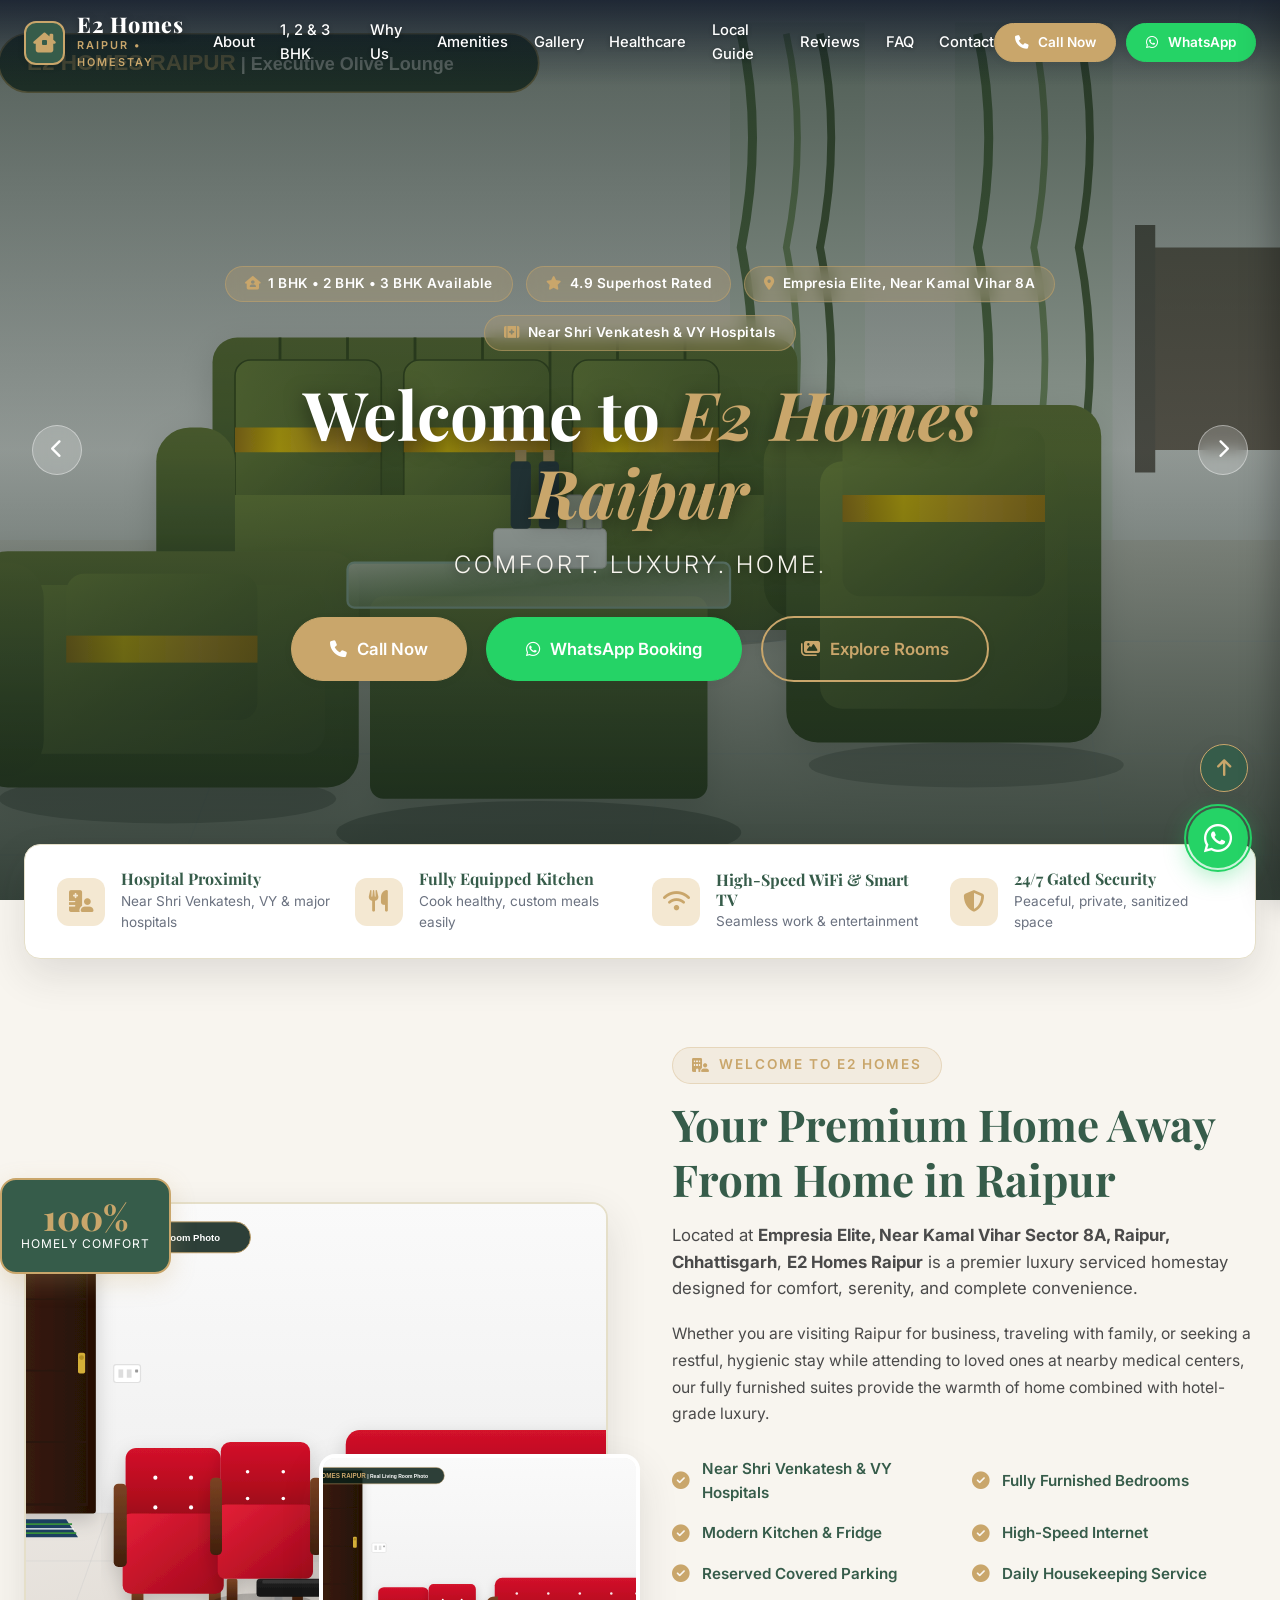
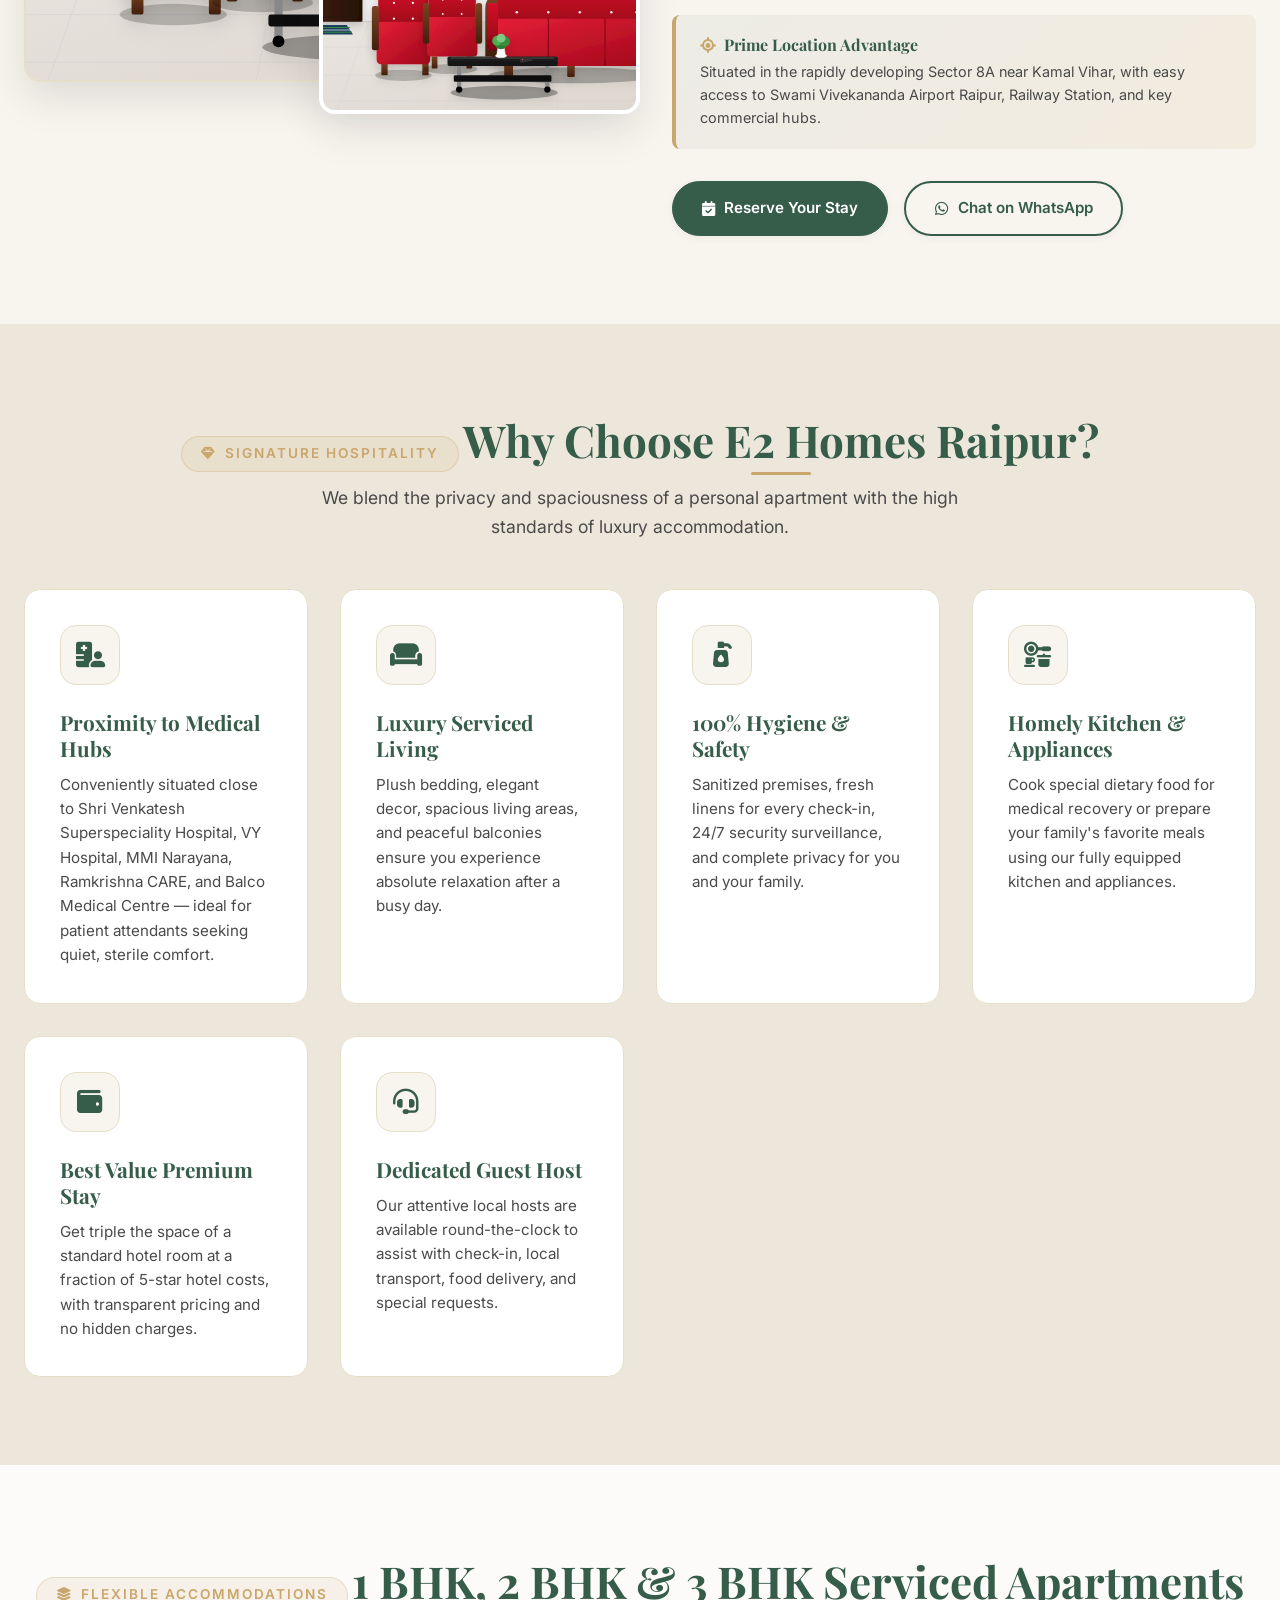
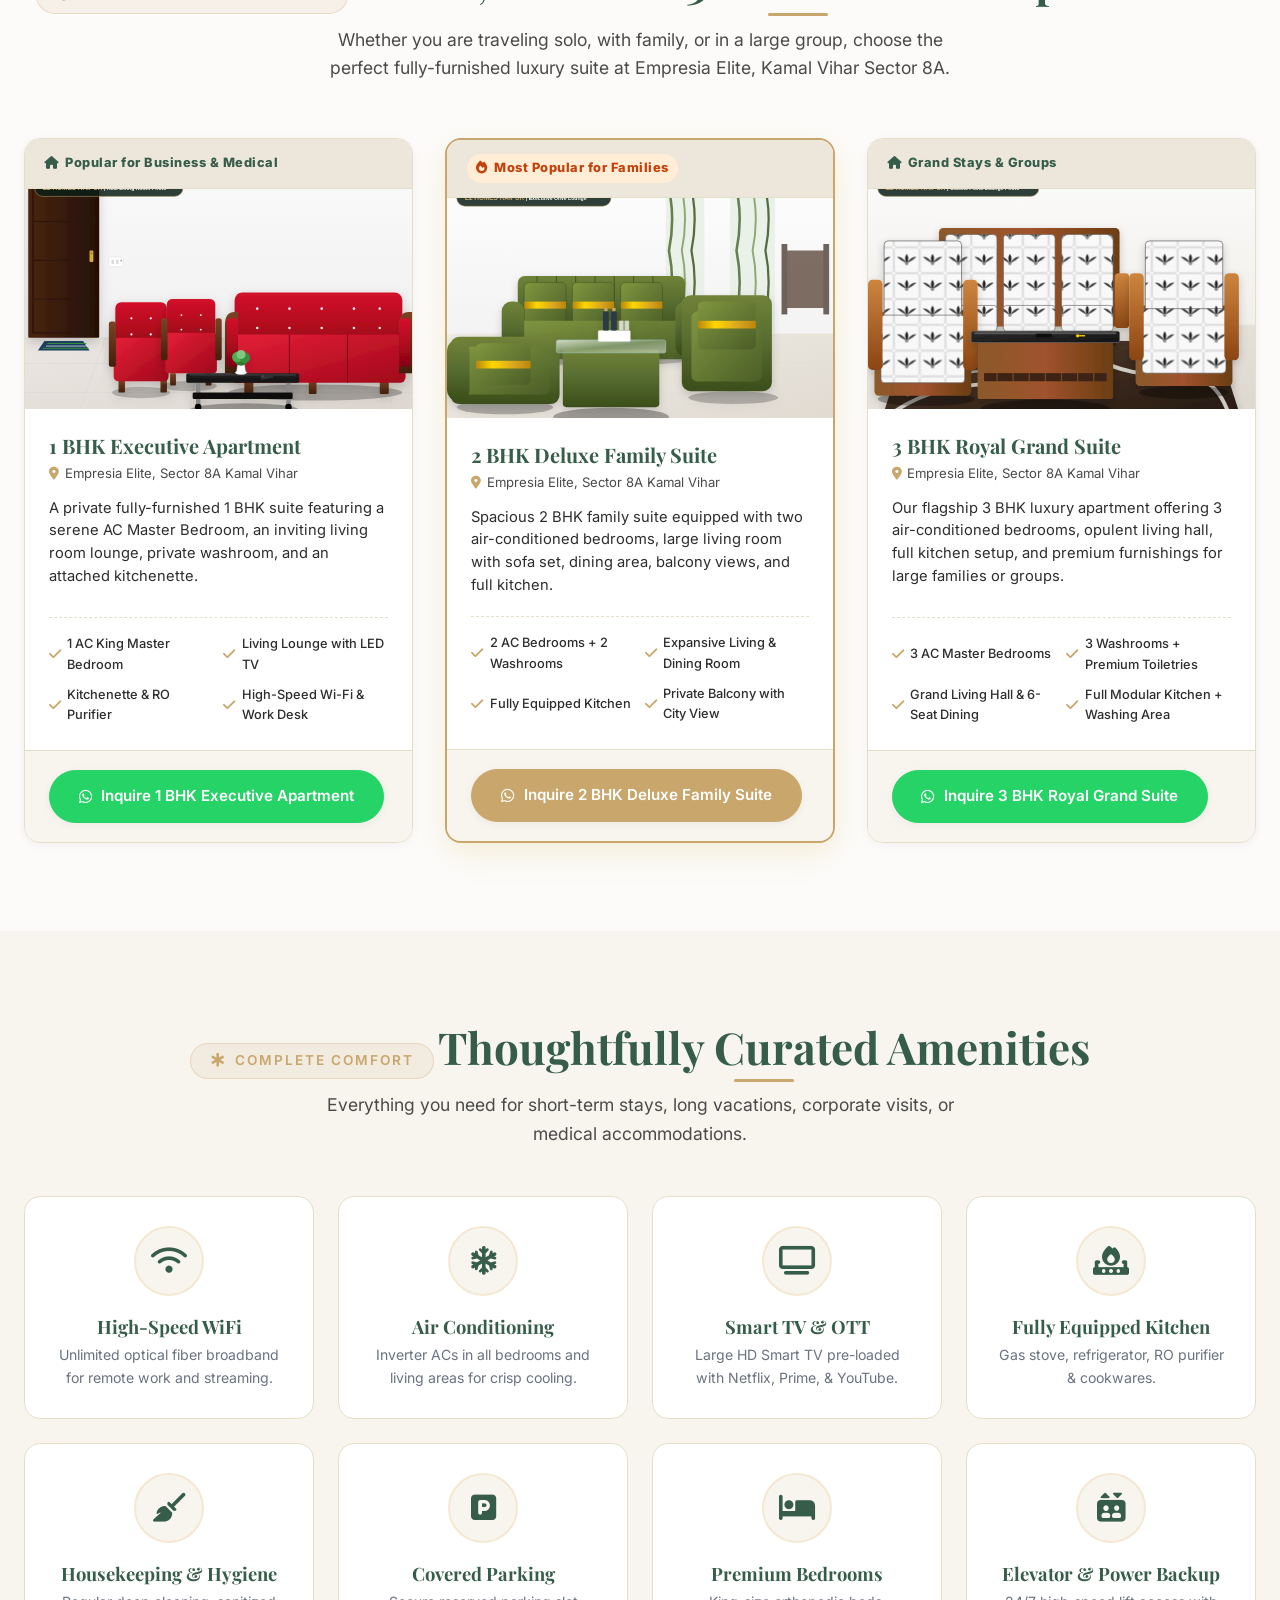
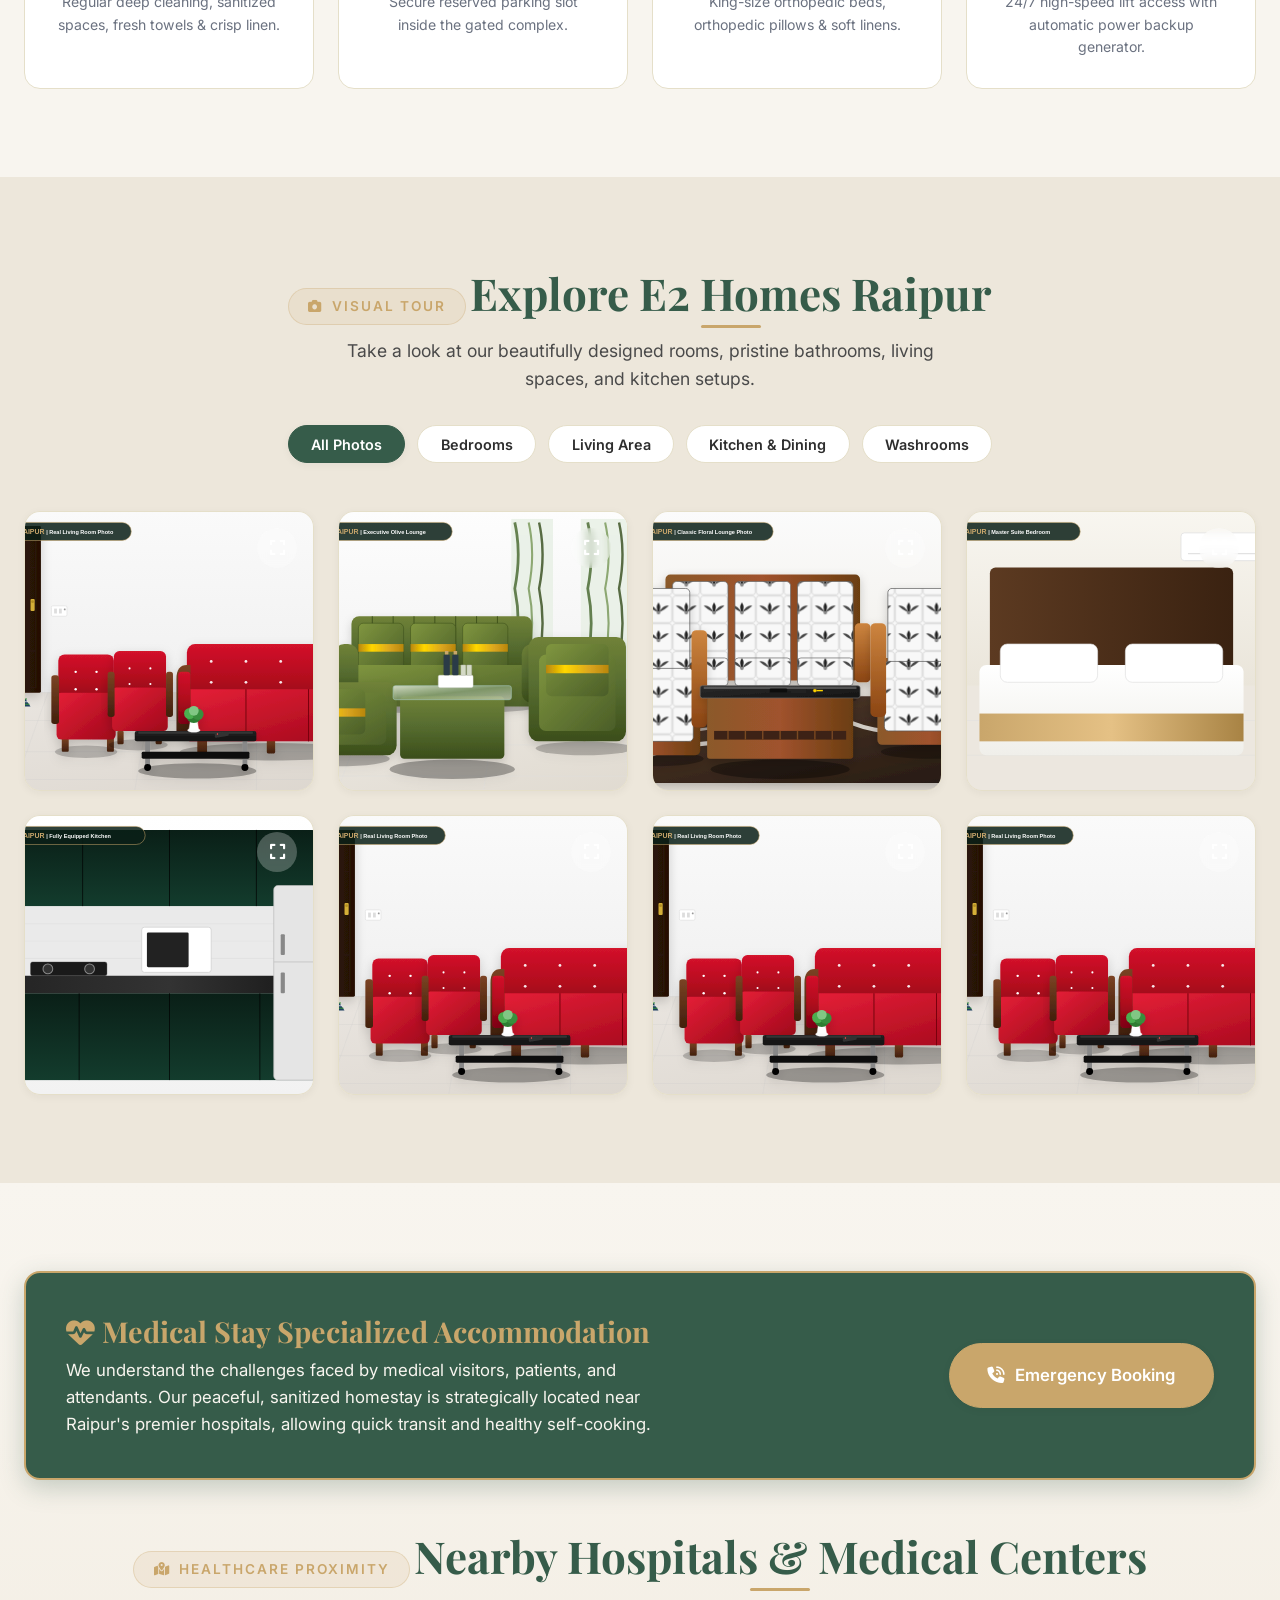
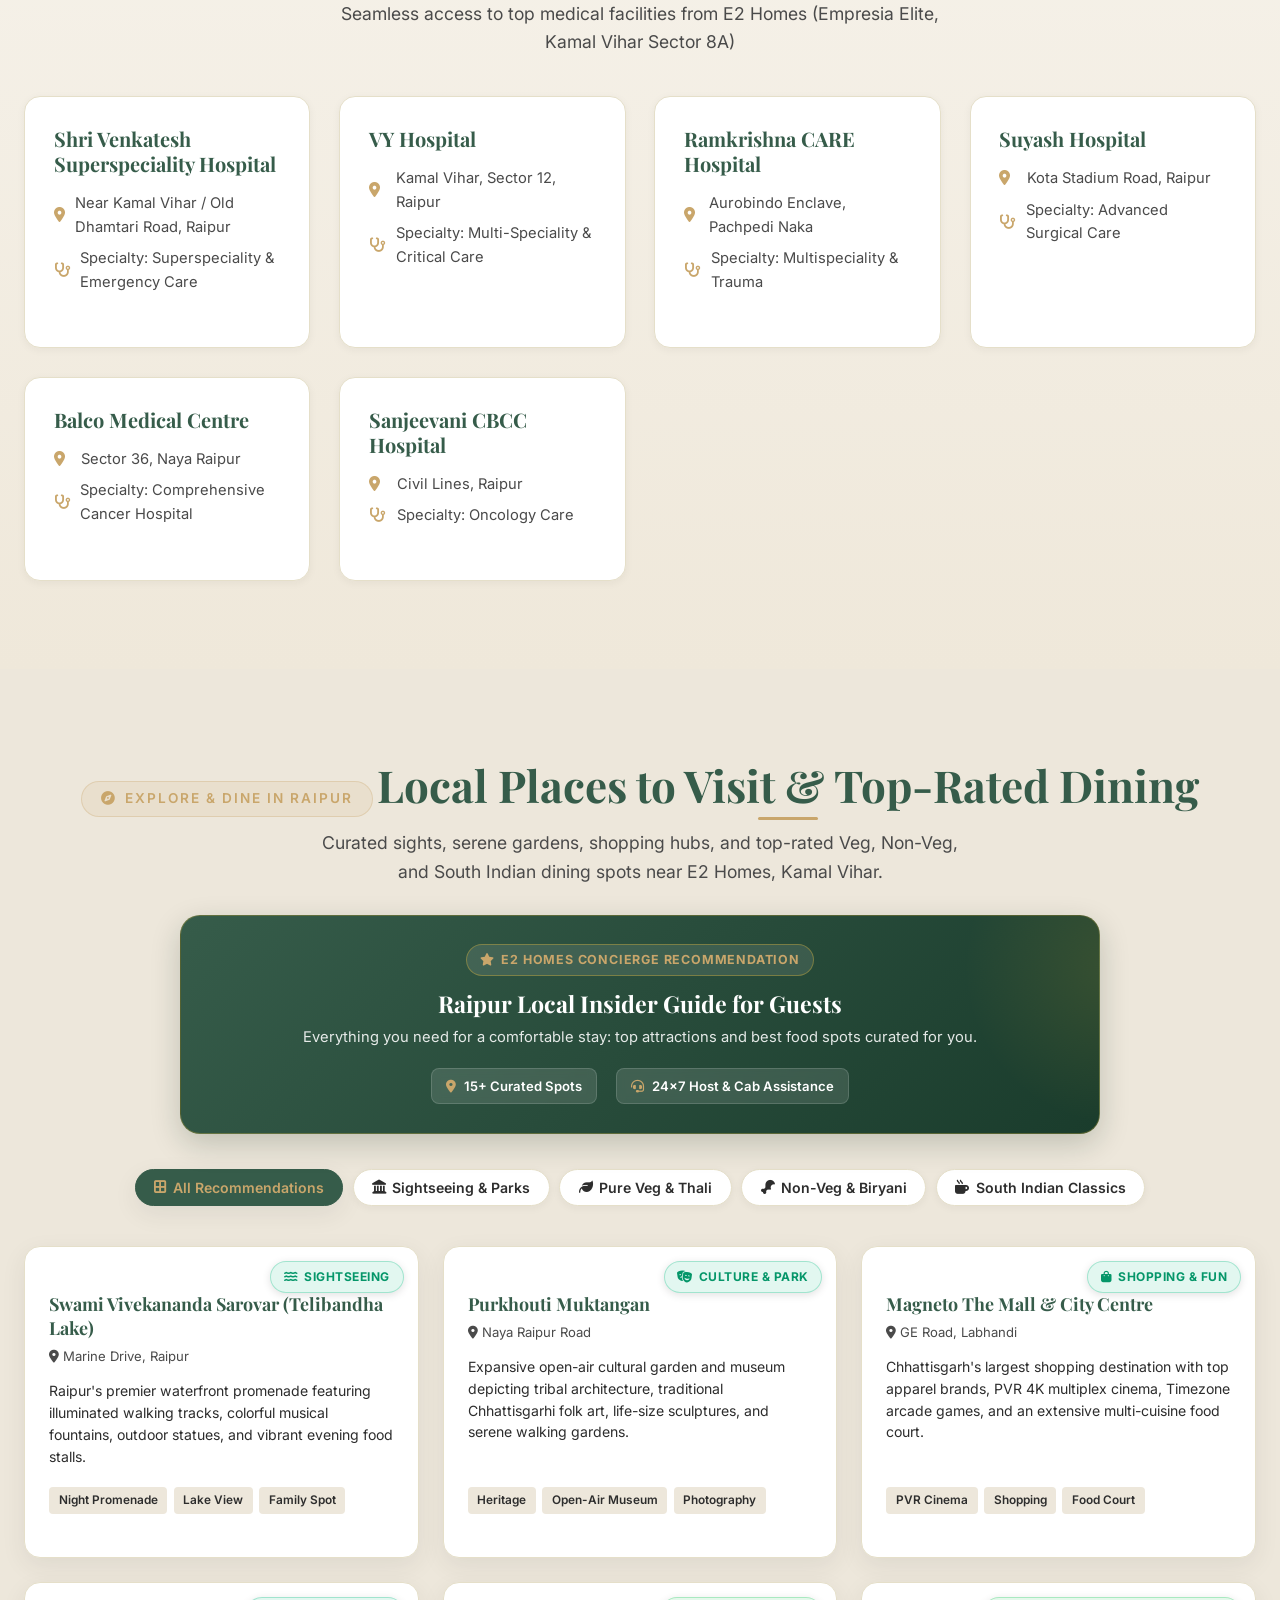
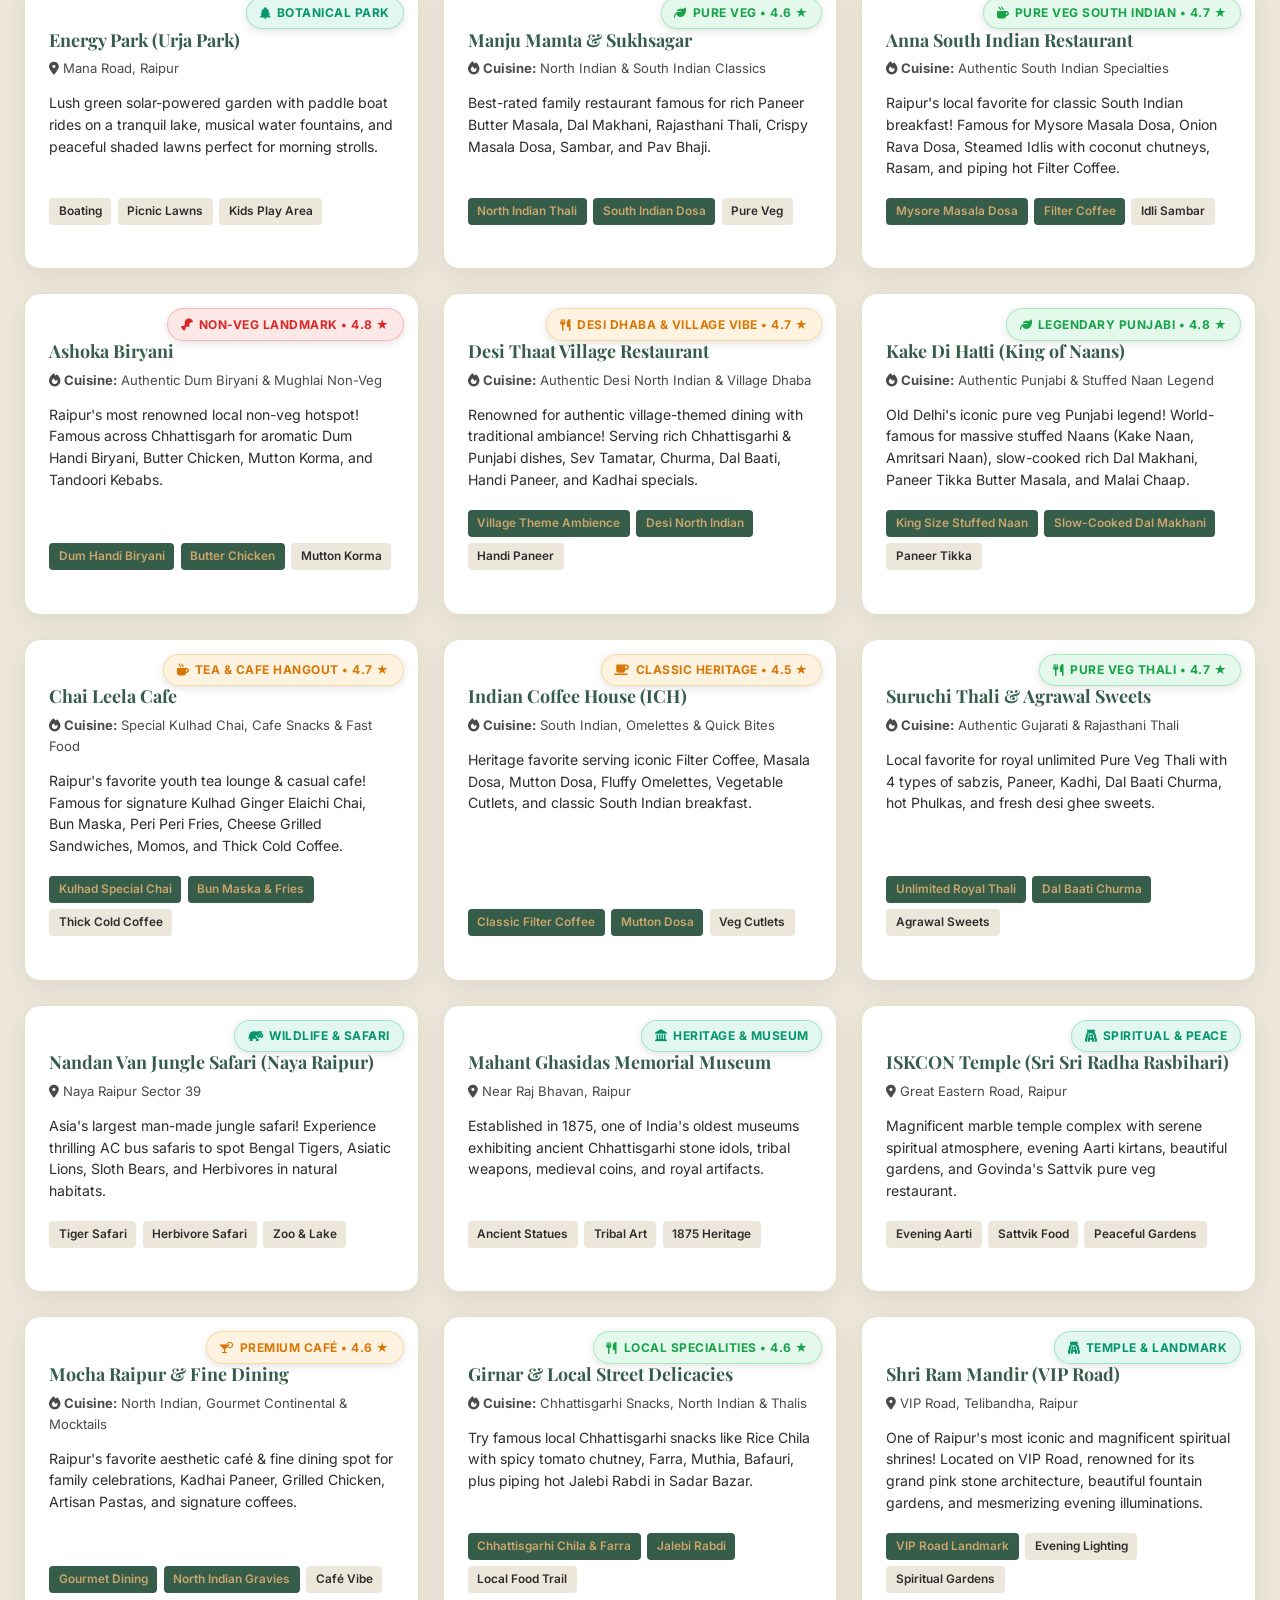
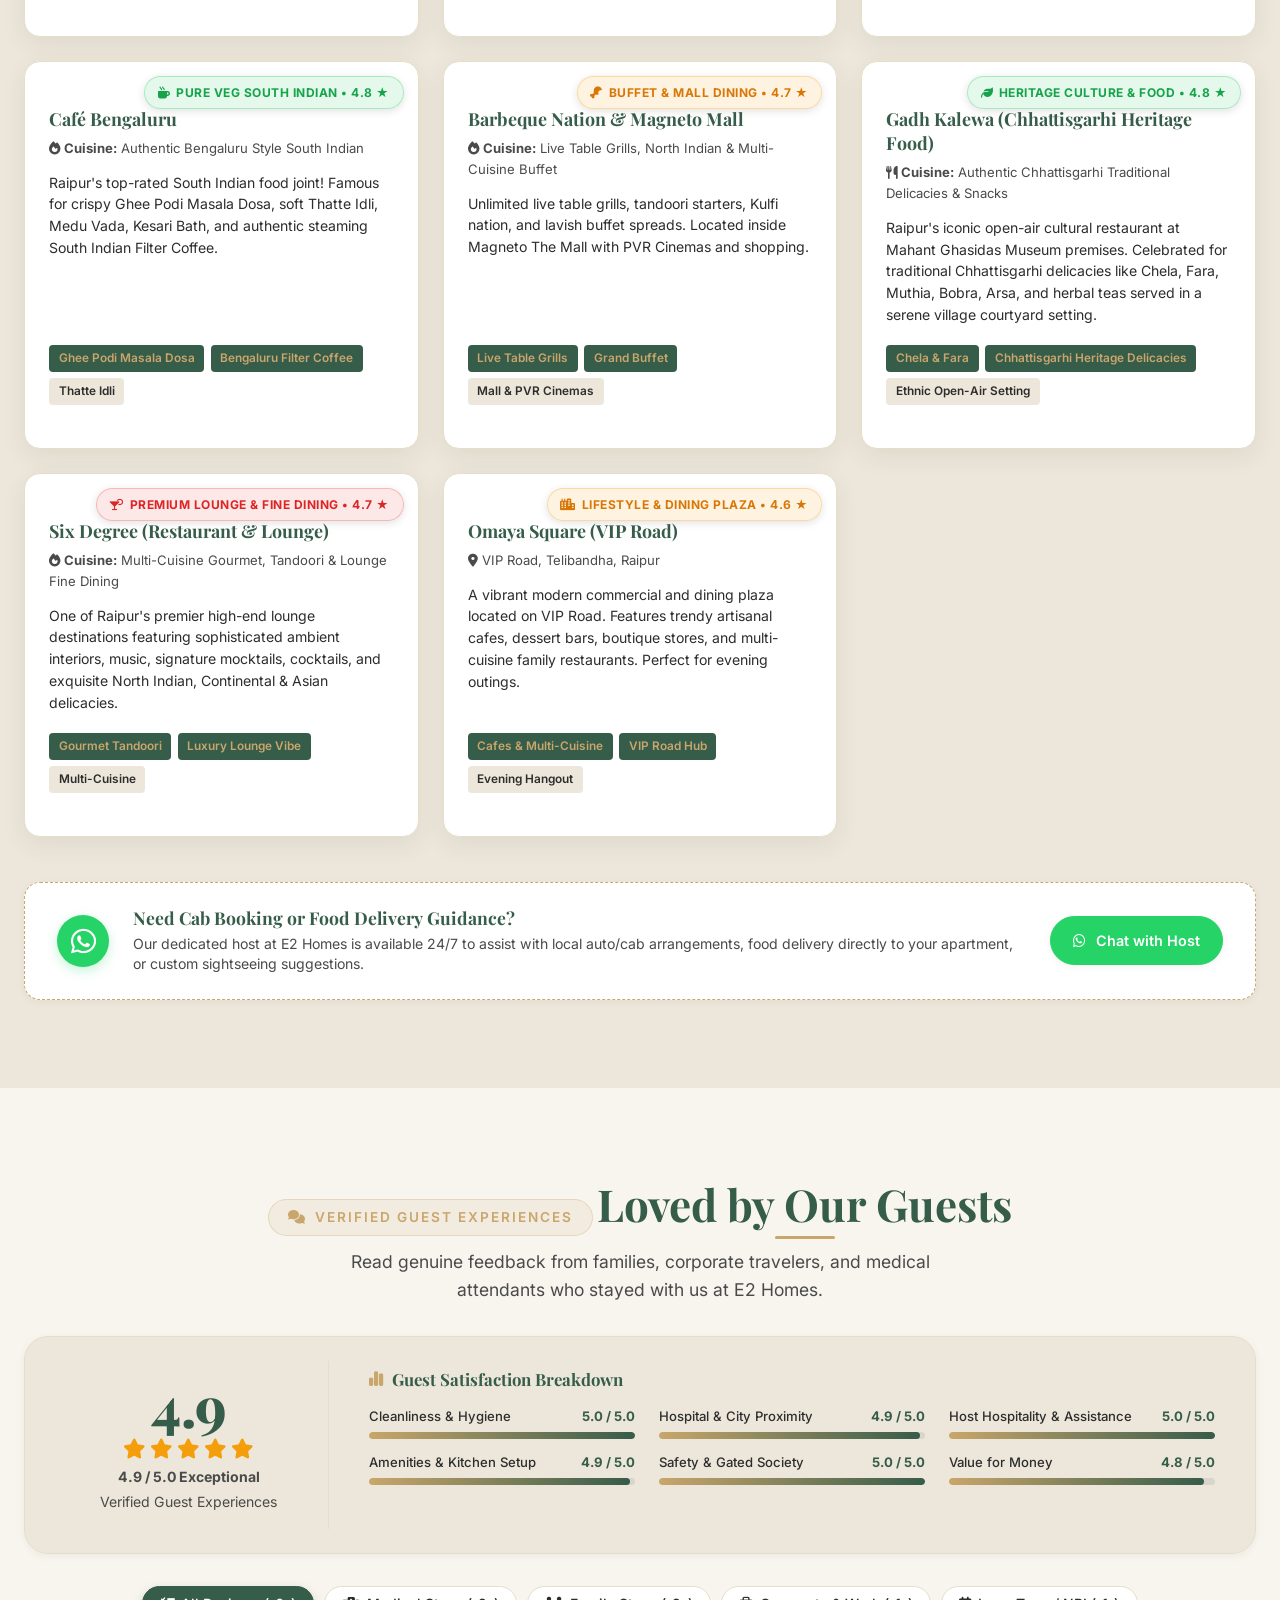
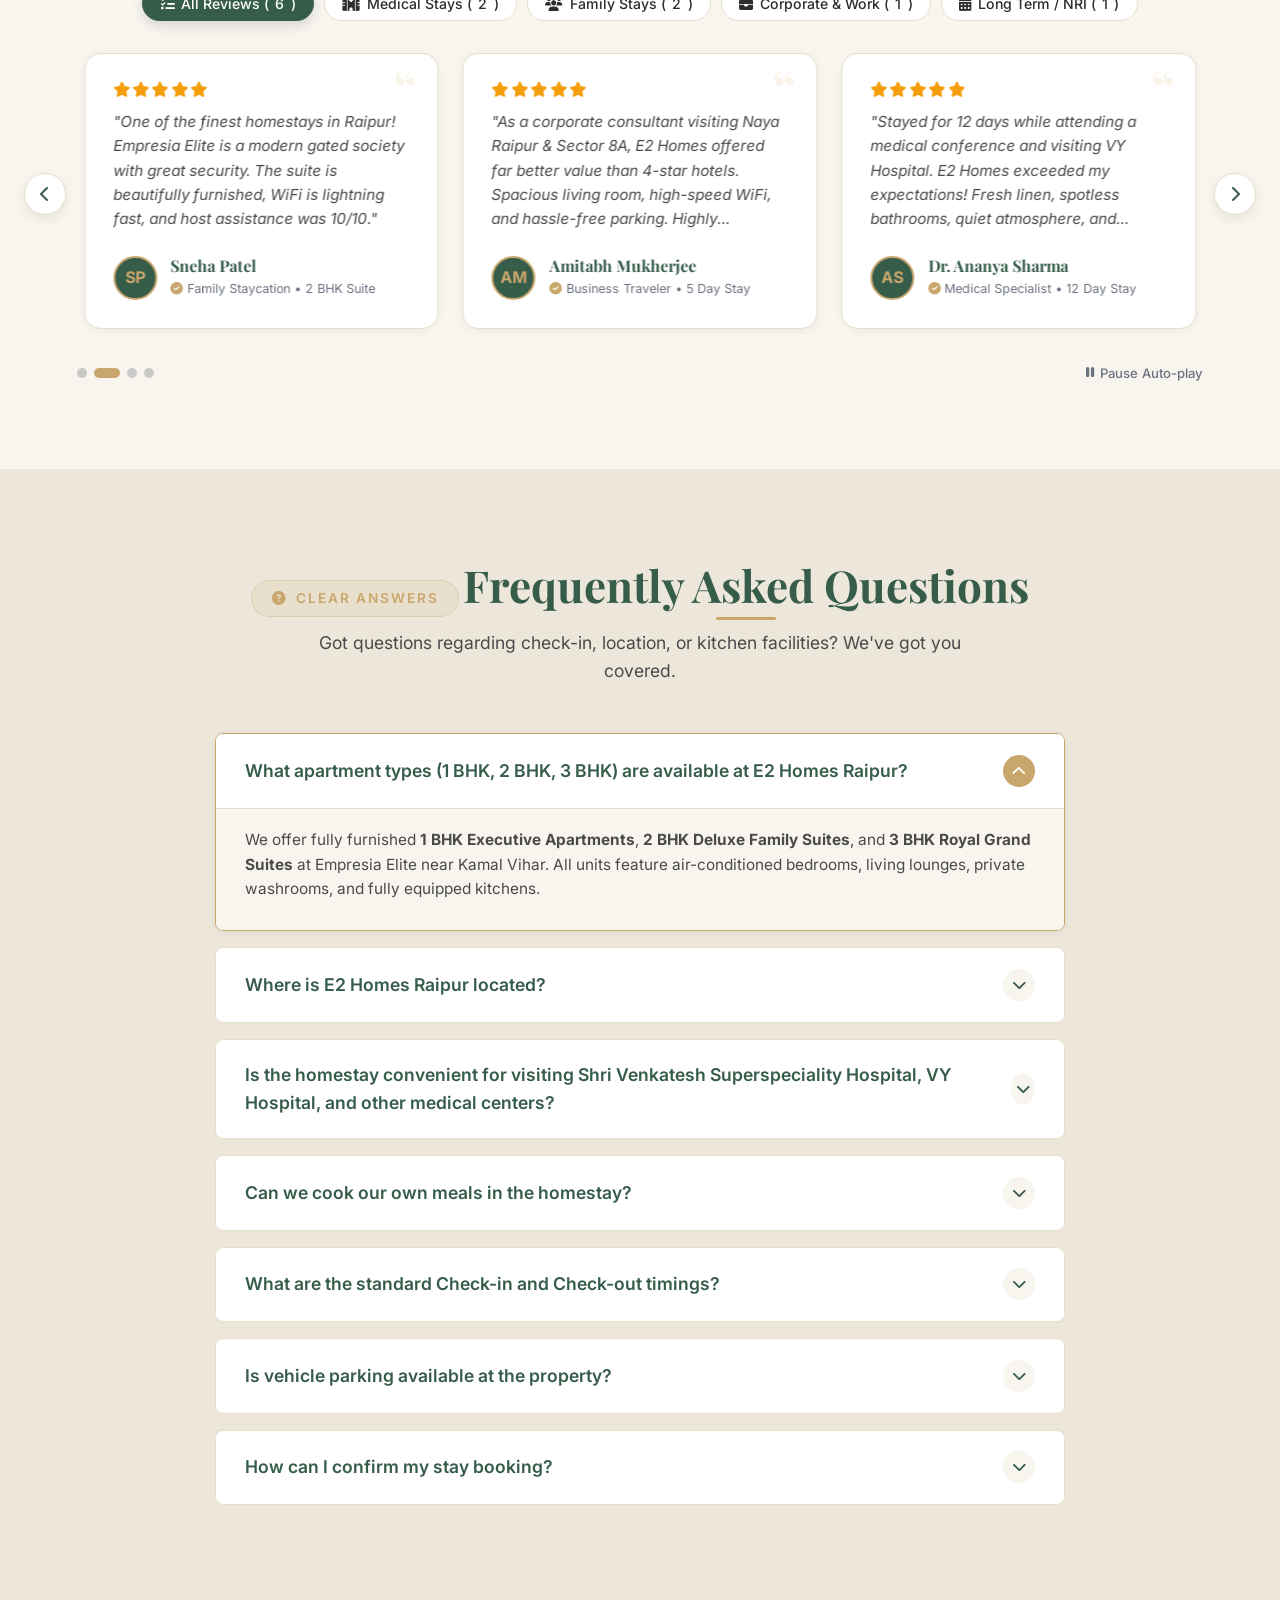
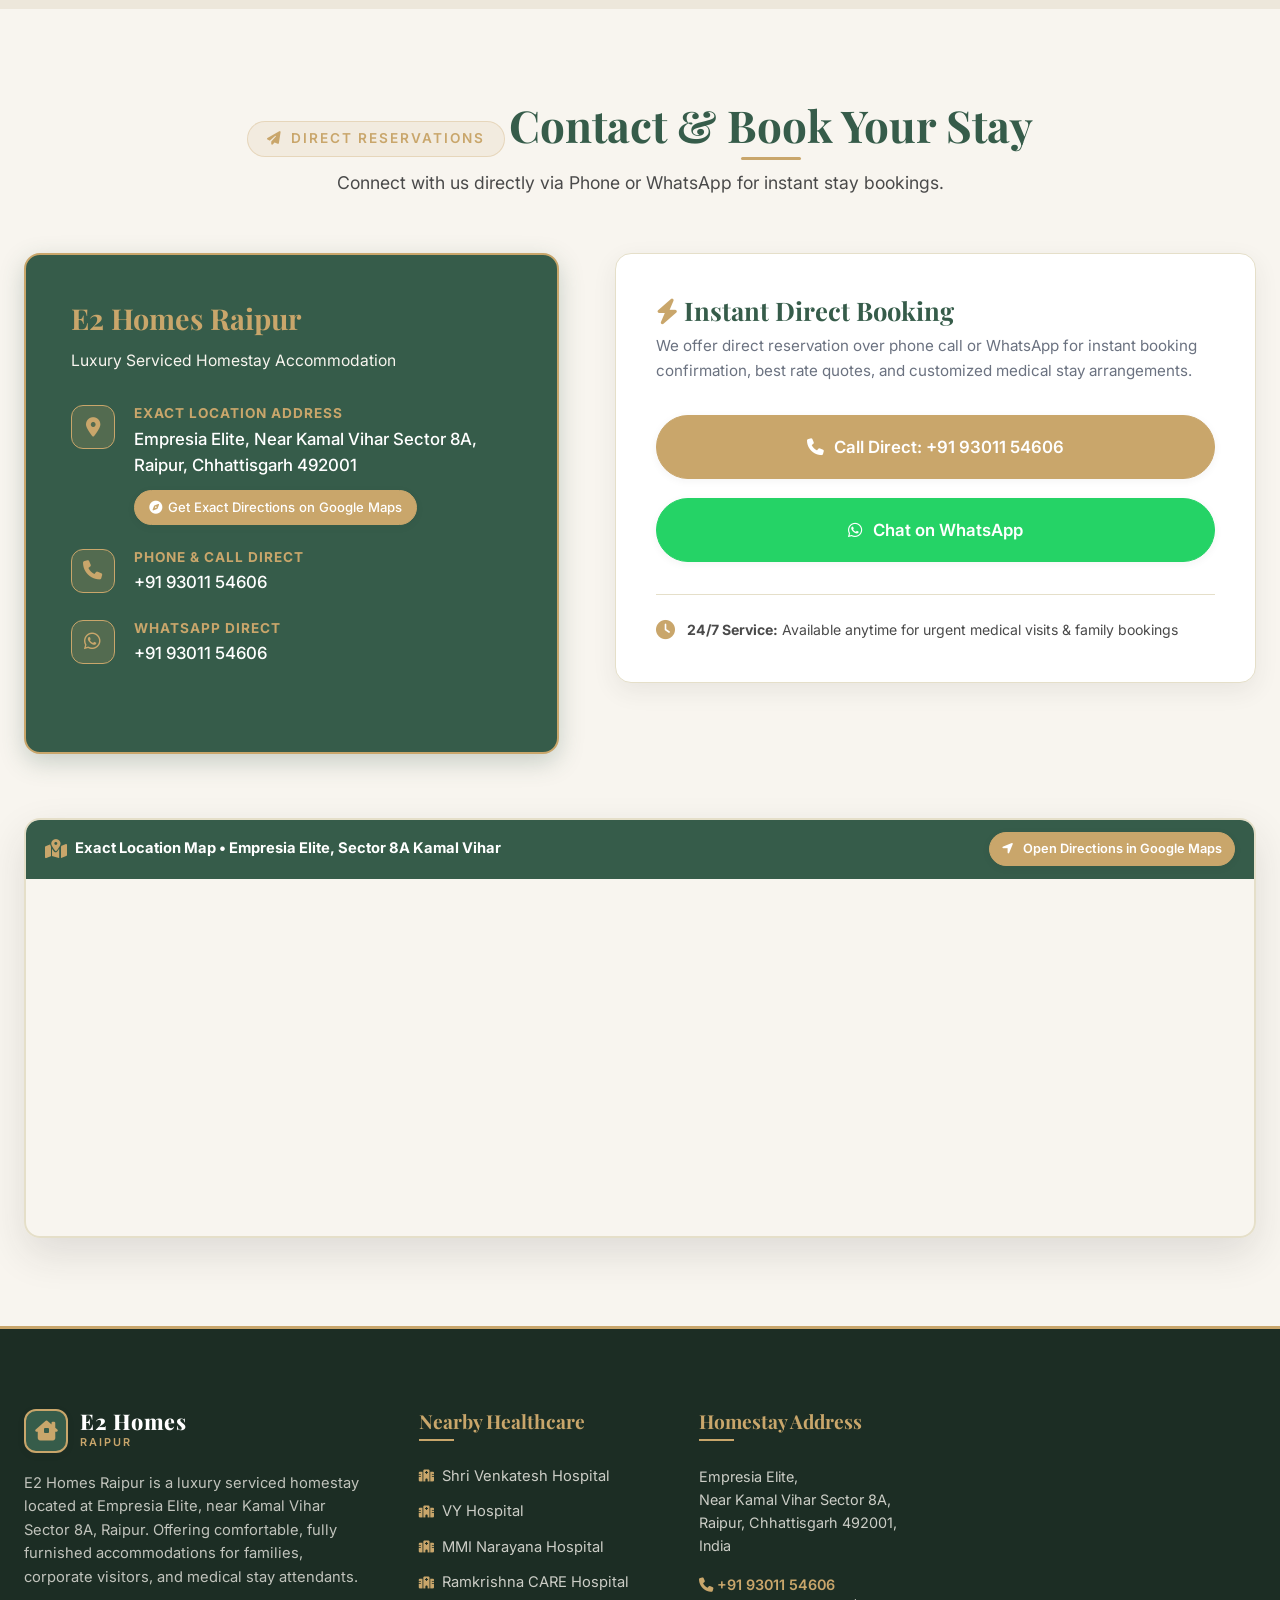
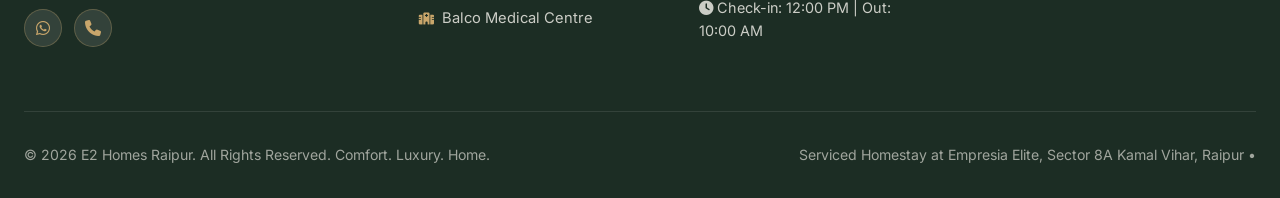
==== commit 6f39adf9: "neww updated" ====
--- a/public/index.html
+++ b/public/index.html
@@ -21,9 +21,15 @@
   <!-- Favicon -->
   <link rel="icon" type="image/png" href="data:image/svg+xml,<svg xmlns='http://www.w3.org/2000/svg' viewBox='0 0 100 100'><text y='.9em' font-size='90'>🏠</text></svg>">
 
-  <!-- Google Fonts: Playfair Display & Inter -->
+  <!-- Performance Preconnects & DNS Prefetching for CDN & Google Fonts -->
+  <link rel="dns-prefetch" href="https://fonts.googleapis.com">
+  <link rel="dns-prefetch" href="https://fonts.gstatic.com">
+  <link rel="dns-prefetch" href="https://images.unsplash.com">
+  <link rel="dns-prefetch" href="https://cdnjs.cloudflare.com">
   <link rel="preconnect" href="https://fonts.googleapis.com">
   <link rel="preconnect" href="https://fonts.gstatic.com" crossorigin>
+  <link rel="preconnect" href="https://images.unsplash.com">
+  <link rel="preconnect" href="https://cdnjs.cloudflare.com">
   <link href="https://fonts.googleapis.com/css2?family=Inter:wght@300;400;500;600;700&family=Playfair+Display:ital,wght@0,600;0,700;0,800;1,600;1,700&display=swap" rel="stylesheet">
 
   <!-- Font Awesome Icons -->
@@ -130,19 +136,19 @@
     <div class="hero-slider">
       <!-- Slide 1: Real Red Velvet Living Room -->
       <div class="slide active">
-        <img src="./assets/real-red-sofa-living.svg" data-img-key="hero-slide-1" alt="E2 Homes Raipur Real Red Velvet Living Room" class="slide-bg" referrerpolicy="no-referrer">
+        <img src="./assets/real-red-sofa-living.svg" data-img-key="hero-slide-1" alt="E2 Homes Raipur Real Red Velvet Living Room" class="slide-bg" fetchpriority="high" referrerpolicy="no-referrer">
       </div>
       <!-- Slide 2: Real Olive Green Sofa Living Lounge -->
       <div class="slide">
-        <img src="./assets/real-green-sofa-living.svg" data-img-key="hero-slide-2" alt="E2 Homes Executive Olive Green Velvet Lounge" class="slide-bg" referrerpolicy="no-referrer">
+        <img src="./assets/real-green-sofa-living.svg" data-img-key="hero-slide-2" alt="E2 Homes Executive Olive Green Velvet Lounge" class="slide-bg" loading="lazy" decoding="async" referrerpolicy="no-referrer">
       </div>
       <!-- Slide 3: Real Floral Wooden Sofa Living Lounge -->
       <div class="slide">
-        <img src="./assets/real-floral-sofa-living.svg" data-img-key="hero-slide-3" alt="E2 Homes Classic Teak Floral Lounge" class="slide-bg" referrerpolicy="no-referrer">
+        <img src="./assets/real-floral-sofa-living.svg" data-img-key="hero-slide-3" alt="E2 Homes Classic Teak Floral Lounge" class="slide-bg" loading="lazy" decoding="async" referrerpolicy="no-referrer">
       </div>
       <!-- Slide 4: Real Master Bedroom Suite -->
       <div class="slide">
-        <img src="./assets/real-master-bedroom.svg" data-img-key="hero-slide-4" alt="E2 Homes Master Suite Bedroom" class="slide-bg" referrerpolicy="no-referrer">
+        <img src="./assets/real-master-bedroom.svg" data-img-key="hero-slide-4" alt="E2 Homes Master Suite Bedroom" class="slide-bg" loading="lazy" decoding="async" referrerpolicy="no-referrer">
       </div>
     </div>
 
@@ -260,8 +266,8 @@
         
         <!-- Image Stack -->
         <div class="about-image-wrapper animate-on-scroll">
-          <img src="https://images.unsplash.com/photo-1600585154340-be6161a56a0c?auto=format&fit=crop&w=1000&q=80" data-img-key="about-primary" alt="E2 Homes Luxury Living Area" class="about-img-primary" referrerpolicy="no-referrer">
-          <img src="https://images.unsplash.com/photo-1616594039964-ae9021a400a0?auto=format&fit=crop&w=800&q=80" data-img-key="about-secondary" alt="E2 Homes Cozy Bedroom" class="about-img-secondary" referrerpolicy="no-referrer">
+          <img src="https://images.unsplash.com/photo-1600585154340-be6161a56a0c?auto=format&fit=crop&w=1000&q=80" data-img-key="about-primary" alt="E2 Homes Luxury Living Area" class="about-img-primary" loading="lazy" decoding="async" referrerpolicy="no-referrer">
+          <img src="https://images.unsplash.com/photo-1616594039964-ae9021a400a0?auto=format&fit=crop&w=800&q=80" data-img-key="about-secondary" alt="E2 Homes Cozy Bedroom" class="about-img-secondary" loading="lazy" decoding="async" referrerpolicy="no-referrer">
           
           <div class="about-experience-badge">
             <div class="num">100%</div>
@@ -444,10 +450,9 @@
         <div class="apartment-card animate-on-scroll">
           <div class="apt-header">
             <span class="apt-badge"><i class="fa-solid fa-house"></i> 1 BHK Executive</span>
-            <span class="apt-capacity"><i class="fa-solid fa-user-group"></i> 1 - 3 Guests</span>
           </div>
           <div class="apt-image-box">
-            <img src="./assets/real-red-sofa-living.svg" data-img-key="gallery-1" alt="1 BHK Executive Apartment - E2 Homes" class="apt-img" referrerpolicy="no-referrer">
+            <img src="./assets/real-red-sofa-living.svg" data-img-key="gallery-1" alt="1 BHK Executive Apartment - E2 Homes" class="apt-img" loading="lazy" decoding="async" referrerpolicy="no-referrer">
           </div>
           <div class="apt-body">
             <h3>1 BHK Luxury Executive Suite</h3>
@@ -475,10 +480,9 @@
         <div class="apartment-card apt-featured animate-on-scroll delay-100">
           <div class="apt-header">
             <span class="apt-badge badge-popular"><i class="fa-solid fa-fire"></i> Most Popular • 2 BHK Suite</span>
-            <span class="apt-capacity"><i class="fa-solid fa-user-group"></i> 4 - 6 Guests</span>
           </div>
           <div class="apt-image-box">
-            <img src="./assets/real-green-sofa-living.svg" data-img-key="gallery-2" alt="2 BHK Deluxe Family Suite - E2 Homes" class="apt-img" referrerpolicy="no-referrer">
+            <img src="./assets/real-green-sofa-living.svg" data-img-key="gallery-2" alt="2 BHK Deluxe Family Suite - E2 Homes" class="apt-img" loading="lazy" decoding="async" referrerpolicy="no-referrer">
           </div>
           <div class="apt-body">
             <h3>2 BHK Deluxe Family Suite</h3>
@@ -506,10 +510,9 @@
         <div class="apartment-card animate-on-scroll delay-200">
           <div class="apt-header">
             <span class="apt-badge"><i class="fa-solid fa-building-user"></i> 3 BHK Royal Grand</span>
-            <span class="apt-capacity"><i class="fa-solid fa-user-group"></i> 6 - 10 Guests</span>
           </div>
           <div class="apt-image-box">
-            <img src="./assets/real-floral-sofa-living.svg" data-img-key="gallery-3" alt="3 BHK Royal Grand Suite - E2 Homes" class="apt-img" referrerpolicy="no-referrer">
+            <img src="./assets/real-floral-sofa-living.svg" data-img-key="gallery-3" alt="3 BHK Royal Grand Suite - E2 Homes" class="apt-img" loading="lazy" decoding="async" referrerpolicy="no-referrer">
           </div>
           <div class="apt-body">
             <h3>3 BHK Royal Grand Residence</h3>
@@ -659,7 +662,7 @@
         
         <!-- Item 1: Real Red Sofa Living Room -->
         <div class="gallery-item animate-on-scroll" data-category="living">
-          <img src="./assets/real-red-sofa-living.svg" data-img-key="gallery-1" alt="Real Red Velvet Living Room - E2 Homes" class="gallery-img" referrerpolicy="no-referrer">
+          <img src="./assets/real-red-sofa-living.svg" data-img-key="gallery-1" alt="Real Red Velvet Living Room - E2 Homes" class="gallery-img" loading="lazy" decoding="async" referrerpolicy="no-referrer">
           <div class="gallery-overlay">
             <span class="gallery-category-tag">Living Area (Real Photo)</span>
             <h4 class="gallery-caption" data-label-key="gallery-1">Living Room 1 - Red Velvet Sofa</h4>
@@ -669,7 +672,7 @@
 
         <!-- Item 2: Real Olive Green Sofa Living Room -->
         <div class="gallery-item animate-on-scroll delay-100" data-category="living">
-          <img src="./assets/real-green-sofa-living.svg" data-img-key="gallery-2" alt="Real Olive Green Velvet Living Room - E2 Homes" class="gallery-img" referrerpolicy="no-referrer">
+          <img src="./assets/real-green-sofa-living.svg" data-img-key="gallery-2" alt="Real Olive Green Velvet Living Room - E2 Homes" class="gallery-img" loading="lazy" decoding="async" referrerpolicy="no-referrer">
           <div class="gallery-overlay">
             <span class="gallery-category-tag">Living Area (Real Photo)</span>
             <h4 class="gallery-caption" data-label-key="gallery-2">Living Room 2 - Olive Green Velvet</h4>
@@ -679,7 +682,7 @@
 
         <!-- Item 3: Real Floral Wooden Sofa Living Room -->
         <div class="gallery-item animate-on-scroll delay-200" data-category="living">
-          <img src="./assets/real-floral-sofa-living.svg" data-img-key="gallery-3" alt="Real Classic Floral Teak Sofa Living Room - E2 Homes" class="gallery-img" referrerpolicy="no-referrer">
+          <img src="./assets/real-floral-sofa-living.svg" data-img-key="gallery-3" alt="Real Classic Floral Teak Sofa Living Room - E2 Homes" class="gallery-img" loading="lazy" decoding="async" referrerpolicy="no-referrer">
           <div class="gallery-overlay">
             <span class="gallery-category-tag">Living Area (Real Photo)</span>
             <h4 class="gallery-caption" data-label-key="gallery-3">Living Room 3 - Teak Floral Sofa</h4>
@@ -689,7 +692,7 @@
 
         <!-- Item 4: Real Master Bedroom Suite -->
         <div class="gallery-item animate-on-scroll delay-300" data-category="bedrooms">
-          <img src="./assets/real-master-bedroom.svg" data-img-key="gallery-4" alt="Master Suite Bedroom - E2 Homes" class="gallery-img" referrerpolicy="no-referrer">
+          <img src="./assets/real-master-bedroom.svg" data-img-key="gallery-4" alt="Master Suite Bedroom - E2 Homes" class="gallery-img" loading="lazy" decoding="async" referrerpolicy="no-referrer">
           <div class="gallery-overlay">
             <span class="gallery-category-tag">Bedrooms</span>
             <h4 class="gallery-caption" data-label-key="gallery-4">Bedroom 1 - Master Suite Bed</h4>
@@ -699,7 +702,7 @@
 
         <!-- Item 5: Real Kitchen Setup -->
         <div class="gallery-item animate-on-scroll" data-category="kitchen">
-          <img src="./assets/real-kitchen-dining.svg" data-img-key="gallery-5" alt="Fully Equipped Kitchen - E2 Homes" class="gallery-img" referrerpolicy="no-referrer">
+          <img src="./assets/real-kitchen-dining.svg" data-img-key="gallery-5" alt="Fully Equipped Kitchen - E2 Homes" class="gallery-img" loading="lazy" decoding="async" referrerpolicy="no-referrer">
           <div class="gallery-overlay">
             <span class="gallery-category-tag">Kitchen & Dining</span>
             <h4 class="gallery-caption" data-label-key="gallery-5">Kitchen - Modular Kitchen Setup</h4>
@@ -709,7 +712,7 @@
 
         <!-- Item 6: Executive Deluxe Bedroom -->
         <div class="gallery-item animate-on-scroll delay-100" data-category="bedrooms">
-          <img src="https://images.unsplash.com/photo-1616594039964-ae9021a400a0?auto=format&fit=crop&w=800&q=80" data-img-key="gallery-6" alt="Executive Deluxe Guest Bedroom" class="gallery-img" referrerpolicy="no-referrer">
+          <img src="https://images.unsplash.com/photo-1616594039964-ae9021a400a0?auto=format&fit=crop&w=800&q=80" data-img-key="gallery-6" alt="Executive Deluxe Guest Bedroom" class="gallery-img" loading="lazy" decoding="async" referrerpolicy="no-referrer">
           <div class="gallery-overlay">
             <span class="gallery-category-tag">Bedrooms</span>
             <h4 class="gallery-caption" data-label-key="gallery-6">Bedroom 2 - Executive Guest Room</h4>
@@ -719,7 +722,7 @@
 
         <!-- Item 7: Pristine Washroom -->
         <div class="gallery-item animate-on-scroll delay-200" data-category="bathrooms">
-          <img src="https://images.unsplash.com/photo-1584622650111-993a426fbf0a?auto=format&fit=crop&w=800&q=80" data-img-key="gallery-7" alt="Clean Modern Washroom" class="gallery-img" referrerpolicy="no-referrer">
+          <img src="https://images.unsplash.com/photo-1584622650111-993a426fbf0a?auto=format&fit=crop&w=800&q=80" data-img-key="gallery-7" alt="Clean Modern Washroom" class="gallery-img" loading="lazy" decoding="async" referrerpolicy="no-referrer">
           <div class="gallery-overlay">
             <span class="gallery-category-tag">Washrooms</span>
             <h4 class="gallery-caption" data-label-key="gallery-7">Washroom - Clean Modern Bathroom</h4>
@@ -729,7 +732,7 @@
 
         <!-- Item 8: Dining Corner -->
         <div class="gallery-item animate-on-scroll delay-300" data-category="kitchen">
-          <img src="https://images.unsplash.com/photo-1617806118233-18e1de247200?auto=format&fit=crop&w=800&q=80" data-img-key="gallery-8" alt="Dining Table Setup" class="gallery-img" referrerpolicy="no-referrer">
+          <img src="https://images.unsplash.com/photo-1617806118233-18e1de247200?auto=format&fit=crop&w=800&q=80" data-img-key="gallery-8" alt="Dining Table Setup" class="gallery-img" loading="lazy" decoding="async" referrerpolicy="no-referrer">
           <div class="gallery-overlay">
             <span class="gallery-category-tag">Kitchen & Dining</span>
             <h4 class="gallery-caption" data-label-key="gallery-8">Dining - Dining Table Setup</h4>
@@ -903,19 +906,34 @@
           <i class="fa-solid fa-compass"></i> Explore & Dine in Raipur
         </span>
         <h2 class="section-title heading-accent">
-          Local Places to Visit & Top-Rated Restaurants
+          Local Places to Visit & Top-Rated Dining
         </h2>
         <p class="section-subtitle">
-          Handpicked top attraction spots and the finest Veg, Non-Veg, North Indian, and South Indian dining destinations near E2 Homes, Kamal Vihar.
+          Curated sights, serene gardens, shopping hubs, and top-rated Veg, Non-Veg, and South Indian dining spots near E2 Homes, Kamal Vihar.
         </p>
+
+        <!-- Concierge Hero Feature Banner -->
+        <div class="guide-concierge-banner animate-on-scroll">
+          <div class="guide-concierge-content">
+            <div class="guide-concierge-badge">
+              <i class="fa-solid fa-star" style="color: var(--color-gold);"></i> E2 Homes Concierge Recommendation
+            </div>
+            <h3>Raipur Local Insider Guide for Guests</h3>
+            <p>Everything you need for a comfortable stay: top attractions and best food spots curated for you.</p>
+            <div class="guide-concierge-stats">
+              <div class="g-stat"><i class="fa-solid fa-location-dot"></i> 15+ Curated Spots</div>
+              <div class="g-stat"><i class="fa-solid fa-headset"></i> 24x7 Host & Cab Assistance</div>
+            </div>
+          </div>
+        </div>
 
         <!-- Category Filters -->
         <div class="guide-filter-tabs">
-          <button class="guide-tab active" data-guide-cat="all">All Recommendations</button>
-          <button class="guide-tab" data-guide-cat="places"><i class="fa-solid fa-landmark"></i> Places to Visit</button>
-          <button class="guide-tab" data-guide-cat="veg-north"><i class="fa-solid fa-leaf"></i> Veg (North & South)</button>
-          <button class="guide-tab" data-guide-cat="nonveg"><i class="fa-solid fa-drumstick-bite"></i> Non-Veg & Mughlai</button>
-          <button class="guide-tab" data-guide-cat="south"><i class="fa-solid fa-mug-hot"></i> South Indian</button>
+          <button class="guide-tab active" data-guide-cat="all"><i class="fa-solid fa-border-all"></i> All Recommendations</button>
+          <button class="guide-tab" data-guide-cat="places"><i class="fa-solid fa-landmark"></i> Sightseeing & Parks</button>
+          <button class="guide-tab" data-guide-cat="veg-north"><i class="fa-solid fa-leaf"></i> Pure Veg & Thali</button>
+          <button class="guide-tab" data-guide-cat="nonveg"><i class="fa-solid fa-drumstick-bite"></i> Non-Veg & Biryani</button>
+          <button class="guide-tab" data-guide-cat="south"><i class="fa-solid fa-mug-hot"></i> South Indian Classics</button>
         </div>
       </div>
 
@@ -928,7 +946,6 @@
           <div class="guide-card-content">
             <div class="guide-card-header">
               <h3>Swami Vivekananda Sarovar (Telibandha Lake)</h3>
-              <span class="guide-distance"><i class="fa-solid fa-car"></i> ~15 mins</span>
             </div>
             <p class="guide-cuisine"><i class="fa-solid fa-location-dot"></i> Marine Drive, Raipur</p>
             <p class="guide-desc">
@@ -948,7 +965,6 @@
           <div class="guide-card-content">
             <div class="guide-card-header">
               <h3>Purkhouti Muktangan</h3>
-              <span class="guide-distance"><i class="fa-solid fa-car"></i> ~12 mins</span>
             </div>
             <p class="guide-cuisine"><i class="fa-solid fa-location-dot"></i> Naya Raipur Road</p>
             <p class="guide-desc">
@@ -968,7 +984,6 @@
           <div class="guide-card-content">
             <div class="guide-card-header">
               <h3>Magneto The Mall & City Centre</h3>
-              <span class="guide-distance"><i class="fa-solid fa-car"></i> ~12 mins</span>
             </div>
             <p class="guide-cuisine"><i class="fa-solid fa-location-dot"></i> GE Road, Labhandi</p>
             <p class="guide-desc">
@@ -988,7 +1003,6 @@
           <div class="guide-card-content">
             <div class="guide-card-header">
               <h3>Energy Park (Urja Park)</h3>
-              <span class="guide-distance"><i class="fa-solid fa-car"></i> ~10 mins</span>
             </div>
             <p class="guide-cuisine"><i class="fa-solid fa-location-dot"></i> Mana Road, Raipur</p>
             <p class="guide-desc">
@@ -1008,7 +1022,6 @@
           <div class="guide-card-content">
             <div class="guide-card-header">
               <h3>Manju Mamta & Sukhsagar</h3>
-              <span class="guide-distance"><i class="fa-solid fa-utensils"></i> ~10 mins</span>
             </div>
             <p class="guide-cuisine"><i class="fa-solid fa-fire"></i> <strong>Cuisine:</strong> North Indian & South Indian Classics</p>
             <p class="guide-desc">
@@ -1028,7 +1041,6 @@
           <div class="guide-card-content">
             <div class="guide-card-header">
               <h3>Anna South Indian Restaurant</h3>
-              <span class="guide-distance"><i class="fa-solid fa-utensils"></i> ~10 mins</span>
             </div>
             <p class="guide-cuisine"><i class="fa-solid fa-fire"></i> <strong>Cuisine:</strong> Authentic South Indian Specialties</p>
             <p class="guide-desc">
@@ -1048,7 +1060,6 @@
           <div class="guide-card-content">
             <div class="guide-card-header">
               <h3>Ashoka Biryani</h3>
-              <span class="guide-distance"><i class="fa-solid fa-utensils"></i> ~10 mins</span>
             </div>
             <p class="guide-cuisine"><i class="fa-solid fa-fire"></i> <strong>Cuisine:</strong> Authentic Dum Biryani & Mughlai Non-Veg</p>
             <p class="guide-desc">
@@ -1068,7 +1079,6 @@
           <div class="guide-card-content">
             <div class="guide-card-header">
               <h3>Desi Thaat Village Restaurant</h3>
-              <span class="guide-distance"><i class="fa-solid fa-utensils"></i> ~10 mins</span>
             </div>
             <p class="guide-cuisine"><i class="fa-solid fa-fire"></i> <strong>Cuisine:</strong> Authentic Desi North Indian & Village Dhaba</p>
             <p class="guide-desc">
@@ -1088,7 +1098,6 @@
           <div class="guide-card-content">
             <div class="guide-card-header">
               <h3>Kake Di Hatti (King of Naans)</h3>
-              <span class="guide-distance"><i class="fa-solid fa-utensils"></i> ~12 mins</span>
             </div>
             <p class="guide-cuisine"><i class="fa-solid fa-fire"></i> <strong>Cuisine:</strong> Authentic Punjabi & Stuffed Naan Legend</p>
             <p class="guide-desc">
@@ -1108,7 +1117,6 @@
           <div class="guide-card-content">
             <div class="guide-card-header">
               <h3>Chai Leela Cafe</h3>
-              <span class="guide-distance"><i class="fa-solid fa-utensils"></i> ~8 mins</span>
             </div>
             <p class="guide-cuisine"><i class="fa-solid fa-fire"></i> <strong>Cuisine:</strong> Special Kulhad Chai, Cafe Snacks & Fast Food</p>
             <p class="guide-desc">
@@ -1128,7 +1136,6 @@
           <div class="guide-card-content">
             <div class="guide-card-header">
               <h3>Indian Coffee House (ICH)</h3>
-              <span class="guide-distance"><i class="fa-solid fa-utensils"></i> ~10 mins</span>
             </div>
             <p class="guide-cuisine"><i class="fa-solid fa-fire"></i> <strong>Cuisine:</strong> South Indian, Omelettes & Quick Bites</p>
             <p class="guide-desc">
@@ -1148,7 +1155,6 @@
           <div class="guide-card-content">
             <div class="guide-card-header">
               <h3>Suruchi Thali & Agrawal Sweets</h3>
-              <span class="guide-distance"><i class="fa-solid fa-utensils"></i> ~12 mins</span>
             </div>
             <p class="guide-cuisine"><i class="fa-solid fa-fire"></i> <strong>Cuisine:</strong> Authentic Gujarati & Rajasthani Thali</p>
             <p class="guide-desc">
@@ -1168,7 +1174,6 @@
           <div class="guide-card-content">
             <div class="guide-card-header">
               <h3>Nandan Van Jungle Safari (Naya Raipur)</h3>
-              <span class="guide-distance"><i class="fa-solid fa-car"></i> ~15 mins</span>
             </div>
             <p class="guide-cuisine"><i class="fa-solid fa-location-dot"></i> Naya Raipur Sector 39</p>
             <p class="guide-desc">
@@ -1188,7 +1193,6 @@
           <div class="guide-card-content">
             <div class="guide-card-header">
               <h3>Mahant Ghasidas Memorial Museum</h3>
-              <span class="guide-distance"><i class="fa-solid fa-car"></i> ~18 mins</span>
             </div>
             <p class="guide-cuisine"><i class="fa-solid fa-location-dot"></i> Near Raj Bhavan, Raipur</p>
             <p class="guide-desc">
@@ -1208,7 +1212,6 @@
           <div class="guide-card-content">
             <div class="guide-card-header">
               <h3>ISKCON Temple (Sri Sri Radha Rasbihari)</h3>
-              <span class="guide-distance"><i class="fa-solid fa-car"></i> ~10 mins</span>
             </div>
             <p class="guide-cuisine"><i class="fa-solid fa-location-dot"></i> Great Eastern Road, Raipur</p>
             <p class="guide-desc">
@@ -1228,7 +1231,6 @@
           <div class="guide-card-content">
             <div class="guide-card-header">
               <h3>Mocha Raipur & Fine Dining</h3>
-              <span class="guide-distance"><i class="fa-solid fa-utensils"></i> ~12 mins</span>
             </div>
             <p class="guide-cuisine"><i class="fa-solid fa-fire"></i> <strong>Cuisine:</strong> North Indian, Gourmet Continental & Mocktails</p>
             <p class="guide-desc">
@@ -1248,7 +1250,6 @@
           <div class="guide-card-content">
             <div class="guide-card-header">
               <h3>Girnar & Local Street Delicacies</h3>
-              <span class="guide-distance"><i class="fa-solid fa-utensils"></i> ~10 mins</span>
             </div>
             <p class="guide-cuisine"><i class="fa-solid fa-fire"></i> <strong>Cuisine:</strong> Chhattisgarhi Snacks, North Indian & Thalis</p>
             <p class="guide-desc">
@@ -1268,7 +1269,6 @@
           <div class="guide-card-content">
             <div class="guide-card-header">
               <h3>Shri Ram Mandir (VIP Road)</h3>
-              <span class="guide-distance"><i class="fa-solid fa-car"></i> ~10 mins</span>
             </div>
             <p class="guide-cuisine"><i class="fa-solid fa-location-dot"></i> VIP Road, Telibandha, Raipur</p>
             <p class="guide-desc">
@@ -1288,7 +1288,6 @@
           <div class="guide-card-content">
             <div class="guide-card-header">
               <h3>Café Bengaluru</h3>
-              <span class="guide-distance"><i class="fa-solid fa-utensils"></i> ~10 mins</span>
             </div>
             <p class="guide-cuisine"><i class="fa-solid fa-fire"></i> <strong>Cuisine:</strong> Authentic Bengaluru Style South Indian</p>
             <p class="guide-desc">
@@ -1308,7 +1307,6 @@
           <div class="guide-card-content">
             <div class="guide-card-header">
               <h3>Barbeque Nation & Magneto Mall</h3>
-              <span class="guide-distance"><i class="fa-solid fa-utensils"></i> ~12 mins</span>
             </div>
             <p class="guide-cuisine"><i class="fa-solid fa-fire"></i> <strong>Cuisine:</strong> Live Table Grills, North Indian & Multi-Cuisine Buffet</p>
             <p class="guide-desc">
@@ -1322,6 +1320,77 @@
           </div>
         </div>
 
+        <!-- Spot 11: Gadh Kalewa -->
+        <div class="guide-card animate-on-scroll delay-200" data-guide-item="places veg-north">
+          <div class="guide-card-badge badge-veg"><i class="fa-solid fa-leaf"></i> Heritage Culture & Food • 4.8 ★</div>
+          <div class="guide-card-content">
+            <div class="guide-card-header">
+              <h3>Gadh Kalewa (Chhattisgarhi Heritage Food)</h3>
+            </div>
+            <p class="guide-cuisine"><i class="fa-solid fa-utensils"></i> <strong>Cuisine:</strong> Authentic Chhattisgarhi Traditional Delicacies & Snacks</p>
+            <p class="guide-desc">
+              Raipur's iconic open-air cultural restaurant at Mahant Ghasidas Museum premises. Celebrated for traditional Chhattisgarhi delicacies like Chela, Fara, Muthia, Bobra, Arsa, and herbal teas served in a serene village courtyard setting.
+            </p>
+            <div class="guide-tags">
+              <span class="tag-highlight">Chela & Fara</span>
+              <span class="tag-highlight">Chhattisgarhi Heritage Delicacies</span>
+              <span>Ethnic Open-Air Setting</span>
+            </div>
+          </div>
+        </div>
+
+        <!-- Spot 12: Six Degree -->
+        <div class="guide-card animate-on-scroll" data-guide-item="nonveg veg-north">
+          <div class="guide-card-badge badge-nonveg"><i class="fa-solid fa-martini-glass-citrus"></i> Premium Lounge & Fine Dining • 4.7 ★</div>
+          <div class="guide-card-content">
+            <div class="guide-card-header">
+              <h3>Six Degree (Restaurant & Lounge)</h3>
+            </div>
+            <p class="guide-cuisine"><i class="fa-solid fa-fire"></i> <strong>Cuisine:</strong> Multi-Cuisine Gourmet, Tandoori & Lounge Fine Dining</p>
+            <p class="guide-desc">
+              One of Raipur's premier high-end lounge destinations featuring sophisticated ambient interiors, music, signature mocktails, cocktails, and exquisite North Indian, Continental & Asian delicacies.
+            </p>
+            <div class="guide-tags">
+              <span class="tag-highlight">Gourmet Tandoori</span>
+              <span class="tag-highlight">Luxury Lounge Vibe</span>
+              <span>Multi-Cuisine</span>
+            </div>
+          </div>
+        </div>
+
+        <!-- Spot 13: Omaya Square -->
+        <div class="guide-card animate-on-scroll delay-100" data-guide-item="places nonveg veg-north">
+          <div class="guide-card-badge badge-both"><i class="fa-solid fa-city"></i> Lifestyle & Dining Plaza • 4.6 ★</div>
+          <div class="guide-card-content">
+            <div class="guide-card-header">
+              <h3>Omaya Square (VIP Road)</h3>
+            </div>
+            <p class="guide-cuisine"><i class="fa-solid fa-location-dot"></i> VIP Road, Telibandha, Raipur</p>
+            <p class="guide-desc">
+              A vibrant modern commercial and dining plaza located on VIP Road. Features trendy artisanal cafes, dessert bars, boutique stores, and multi-cuisine family restaurants. Perfect for evening outings.
+            </p>
+            <div class="guide-tags">
+              <span class="tag-highlight">Cafes & Multi-Cuisine</span>
+              <span class="tag-highlight">VIP Road Hub</span>
+              <span>Evening Hangout</span>
+            </div>
+          </div>
+        </div>
+
+      </div>
+
+      <!-- Concierge Assistance Callout Card -->
+      <div class="guide-callout-card animate-on-scroll">
+        <div class="callout-icon-box">
+          <i class="fa-brands fa-whatsapp"></i>
+        </div>
+        <div class="callout-text-box">
+          <h4>Need Cab Booking or Food Delivery Guidance?</h4>
+          <p>Our dedicated host at E2 Homes is available 24/7 to assist with local auto/cab arrangements, food delivery directly to your apartment, or custom sightseeing suggestions.</p>
+        </div>
+        <a href="https://wa.me/919301154606?text=Hi%20E2%20Homes,%20I%20am%20a%20guest%20staying%20with%20you.%20Could%20you%20please%20help%20me%20with%20local%20transport%20and%20food%20recommendations?" target="_blank" rel="noopener" class="btn btn-whatsapp callout-btn">
+          <i class="fa-brands fa-whatsapp"></i> Chat with Host
+        </a>
       </div>
 
     </div>
@@ -1471,7 +1540,7 @@
           </div>
           <div class="faq-content">
             <p>
-              We offer fully furnished <strong>1 BHK Executive Apartments</strong> (ideal for 1-3 guests), <strong>2 BHK Deluxe Family Suites</strong> (ideal for 4-6 guests), and <strong>3 BHK Royal Grand Suites</strong> (ideal for 6-10 guests or group stays) at Empresia Elite near Kamal Vihar. All units feature air-conditioned bedrooms, living lounges, private washrooms, and fully equipped kitchens.
+              We offer fully furnished <strong>1 BHK Executive Apartments</strong>, <strong>2 BHK Deluxe Family Suites</strong>, and <strong>3 BHK Royal Grand Suites</strong> at Empresia Elite near Kamal Vihar. All units feature air-conditioned bedrooms, living lounges, private washrooms, and fully equipped kitchens.
             </p>
           </div>
         </div>
@@ -1924,7 +1993,7 @@
   </div>
 
   <!-- JavaScript Files -->
-  <script src="js/images-config.js"></script>
-  <script src="js/script.js" defer></script>
+  <script type="module" src="js/images-config.js"></script>
+  <script type="module" src="js/script.js"></script>
 </body>
 </html>
--- a/public/css/style.css
+++ b/public/css/style.css
@@ -3402,6 +3402,89 @@
 /* --------------------------------------------------------------------------
    20. LOCAL GUIDE & TOP-RATED DINING SECTION STYLES
    -------------------------------------------------------------------------- */
+.guide-concierge-banner {
+  background: linear-gradient(135deg, var(--color-forest) 0%, #1a3c2c 100%);
+  color: #fff;
+  border-radius: 20px;
+  padding: 1.8rem 2.2rem;
+  margin: 1.8rem auto 2.2rem auto;
+  max-width: 920px;
+  box-shadow: 0 10px 30px rgba(13, 40, 24, 0.2);
+  position: relative;
+  overflow: hidden;
+  border: 1px solid rgba(212, 175, 55, 0.3);
+}
+
+.guide-concierge-banner::before {
+  content: '';
+  position: absolute;
+  top: -50%;
+  right: -20%;
+  width: 320px;
+  height: 320px;
+  background: radial-gradient(circle, rgba(212, 175, 55, 0.15) 0%, transparent 70%);
+  pointer-events: none;
+}
+
+.guide-concierge-badge {
+  display: inline-flex;
+  align-items: center;
+  gap: 0.4rem;
+  font-size: 0.78rem;
+  font-weight: 700;
+  text-transform: uppercase;
+  letter-spacing: 0.8px;
+  color: var(--color-gold);
+  background: rgba(255, 255, 255, 0.1);
+  padding: 0.3rem 0.85rem;
+  border-radius: 30px;
+  border: 1px solid rgba(212, 175, 55, 0.4);
+  margin-bottom: 0.8rem;
+}
+
+.guide-concierge-content h3 {
+  font-family: var(--font-heading);
+  font-size: 1.45rem;
+  color: #fff;
+  margin-bottom: 0.5rem;
+  font-weight: 700;
+}
+
+.guide-concierge-content p {
+  font-size: 0.92rem;
+  color: rgba(255, 255, 255, 0.88);
+  margin-bottom: 1.2rem;
+  max-width: 720px;
+  margin-left: auto;
+  margin-right: auto;
+}
+
+.guide-concierge-stats {
+  display: flex;
+  align-items: center;
+  justify-content: center;
+  gap: 1.2rem;
+  flex-wrap: wrap;
+}
+
+.g-stat {
+  font-size: 0.82rem;
+  font-weight: 600;
+  color: #fff;
+  background: rgba(255, 255, 255, 0.12);
+  padding: 0.4rem 0.9rem;
+  border-radius: 8px;
+  display: inline-flex;
+  align-items: center;
+  gap: 0.45rem;
+  backdrop-filter: blur(4px);
+  border: 1px solid rgba(255, 255, 255, 0.15);
+}
+
+.g-stat i {
+  color: var(--color-gold);
+}
+
 .guide-filter-tabs {
   display: flex;
   align-items: center;
@@ -3558,6 +3641,7 @@
   display: flex;
   flex-wrap: wrap;
   gap: 0.4rem;
+  margin-bottom: 1.2rem;
 }
 
 .guide-tags span {
@@ -3574,9 +3658,101 @@
   color: var(--color-gold);
 }
 
+.guide-map-btn {
+  display: inline-flex;
+  align-items: center;
+  justify-content: center;
+  gap: 0.45rem;
+  width: 100%;
+  padding: 0.55rem 1rem;
+  background: #f8fafc;
+  color: var(--color-forest);
+  border: 1px solid var(--color-border);
+  border-radius: 8px;
+  font-size: 0.82rem;
+  font-weight: 700;
+  text-decoration: none;
+  transition: all var(--transition-fast);
+  margin-top: auto;
+}
+
+.guide-map-btn i {
+  color: #2563eb;
+  font-size: 0.9rem;
+}
+
+.guide-map-btn:hover {
+  background: var(--color-forest);
+  color: var(--color-gold);
+  border-color: var(--color-forest);
+  box-shadow: var(--shadow-sm);
+}
+
+.guide-map-btn:hover i {
+  color: var(--color-gold);
+}
+
+/* Concierge Assistance Callout Card */
+.guide-callout-card {
+  margin-top: 2.8rem;
+  background: #fff;
+  border-radius: 16px;
+  border: 1px dashed var(--color-gold);
+  padding: 1.5rem 2rem;
+  display: flex;
+  align-items: center;
+  justify-content: space-between;
+  gap: 1.5rem;
+  box-shadow: var(--shadow-sm);
+}
+
+.callout-icon-box {
+  width: 52px;
+  height: 52px;
+  min-width: 52px;
+  border-radius: 50%;
+  background: #25D366;
+  color: #fff;
+  display: flex;
+  align-items: center;
+  justify-content: center;
+  font-size: 1.8rem;
+  box-shadow: 0 4px 12px rgba(37, 211, 102, 0.25);
+}
+
+.callout-text-box h4 {
+  font-size: 1.1rem;
+  font-weight: 700;
+  color: var(--color-forest);
+  margin: 0 0 0.3rem 0;
+}
+
+.callout-text-box p {
+  font-size: 0.88rem;
+  color: var(--color-charcoal-light);
+  margin: 0;
+  line-height: 1.45;
+}
+
+.callout-btn {
+  white-space: nowrap;
+  padding: 0.75rem 1.4rem;
+  font-size: 0.9rem;
+}
+
 @media (max-width: 768px) {
   .guide-grid {
     grid-template-columns: 1fr;
+  }
+
+  .guide-callout-card {
+    flex-direction: column;
+    text-align: center;
+    padding: 1.4rem;
+  }
+
+  .callout-btn {
+    width: 100%;
   }
 }
 
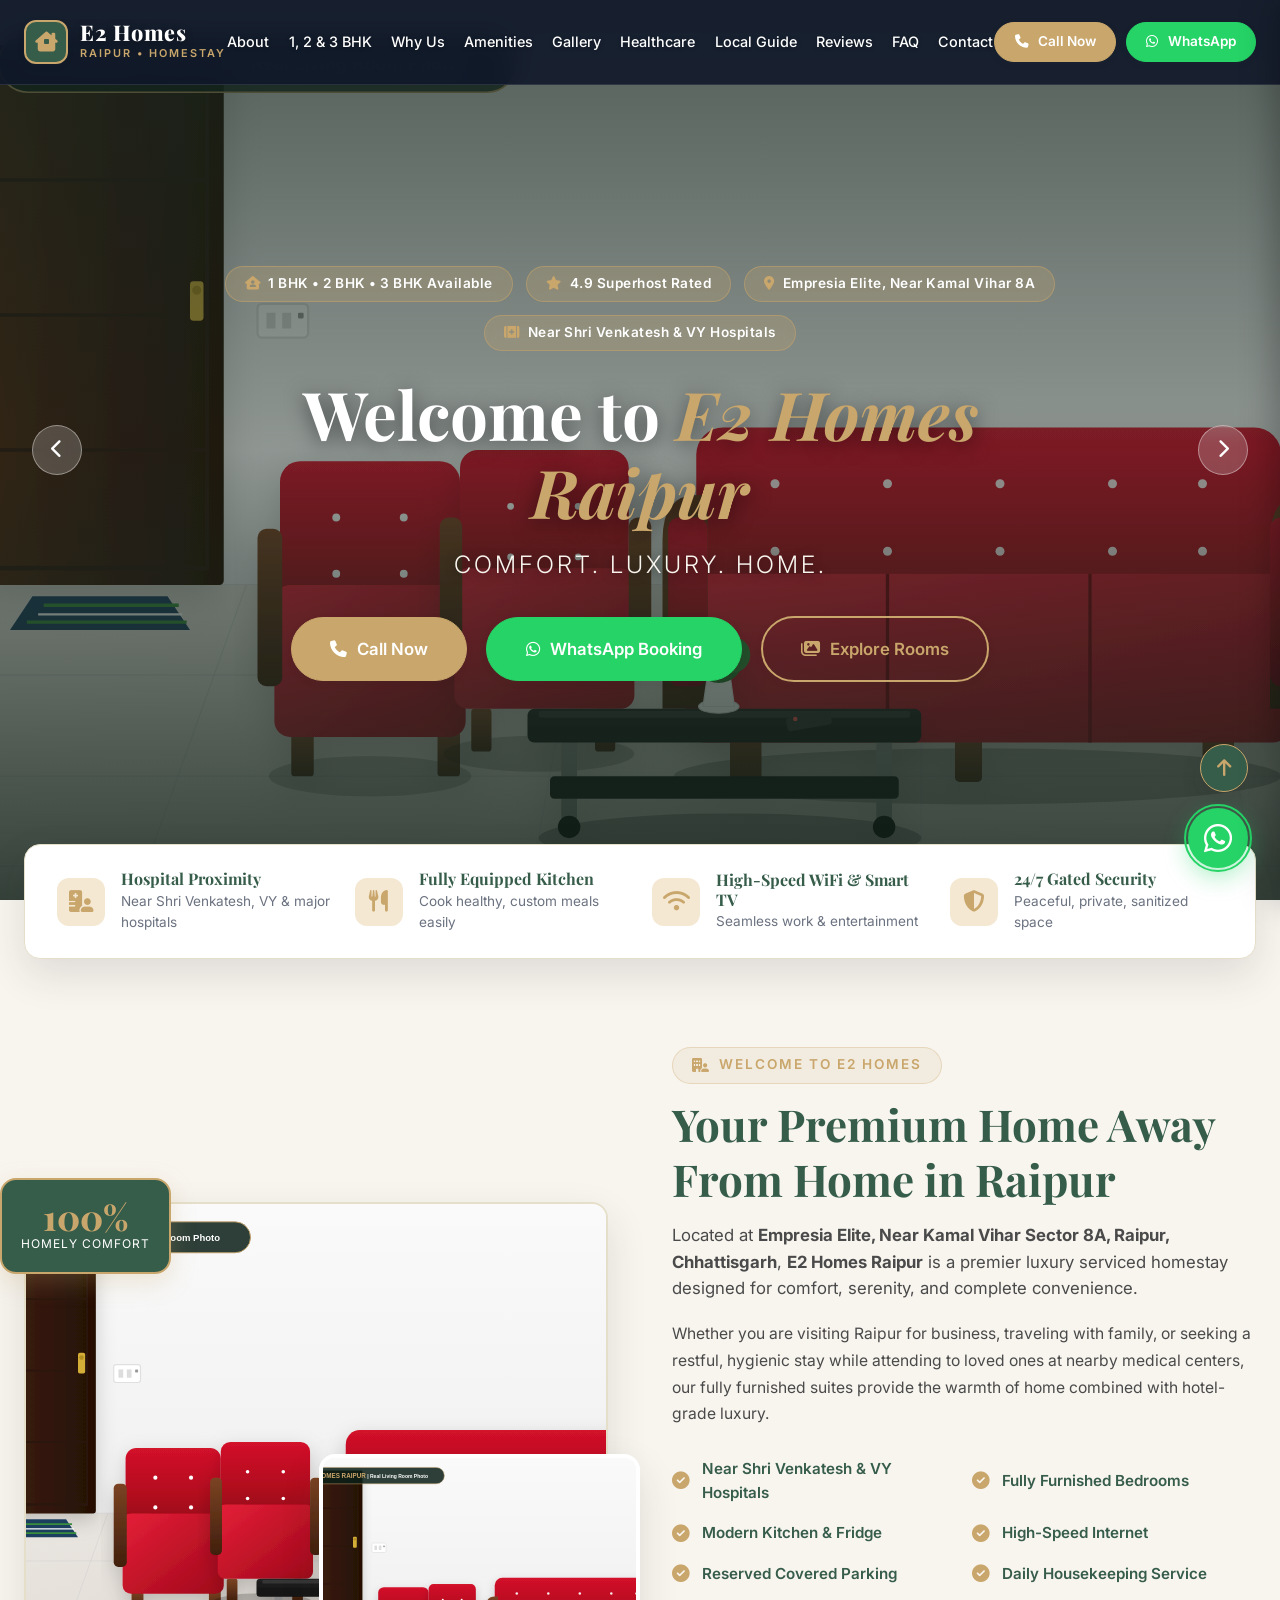
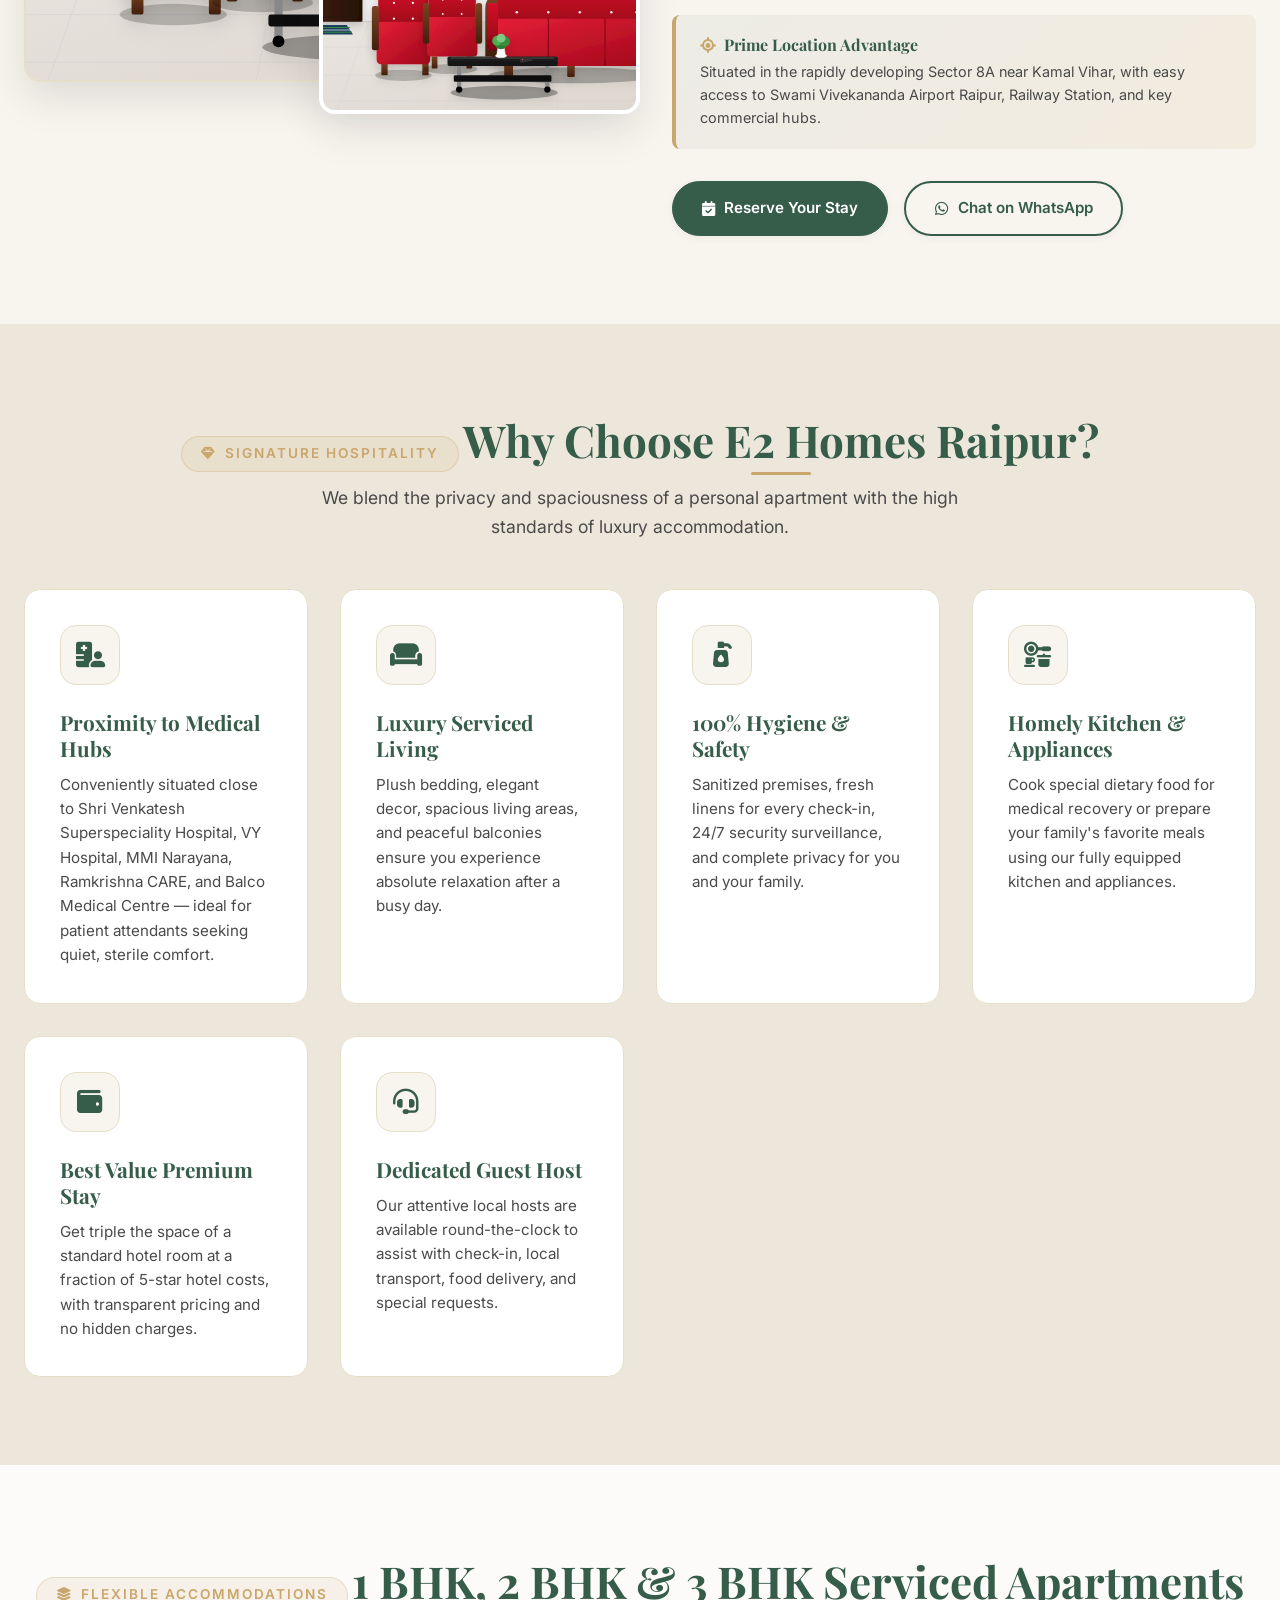
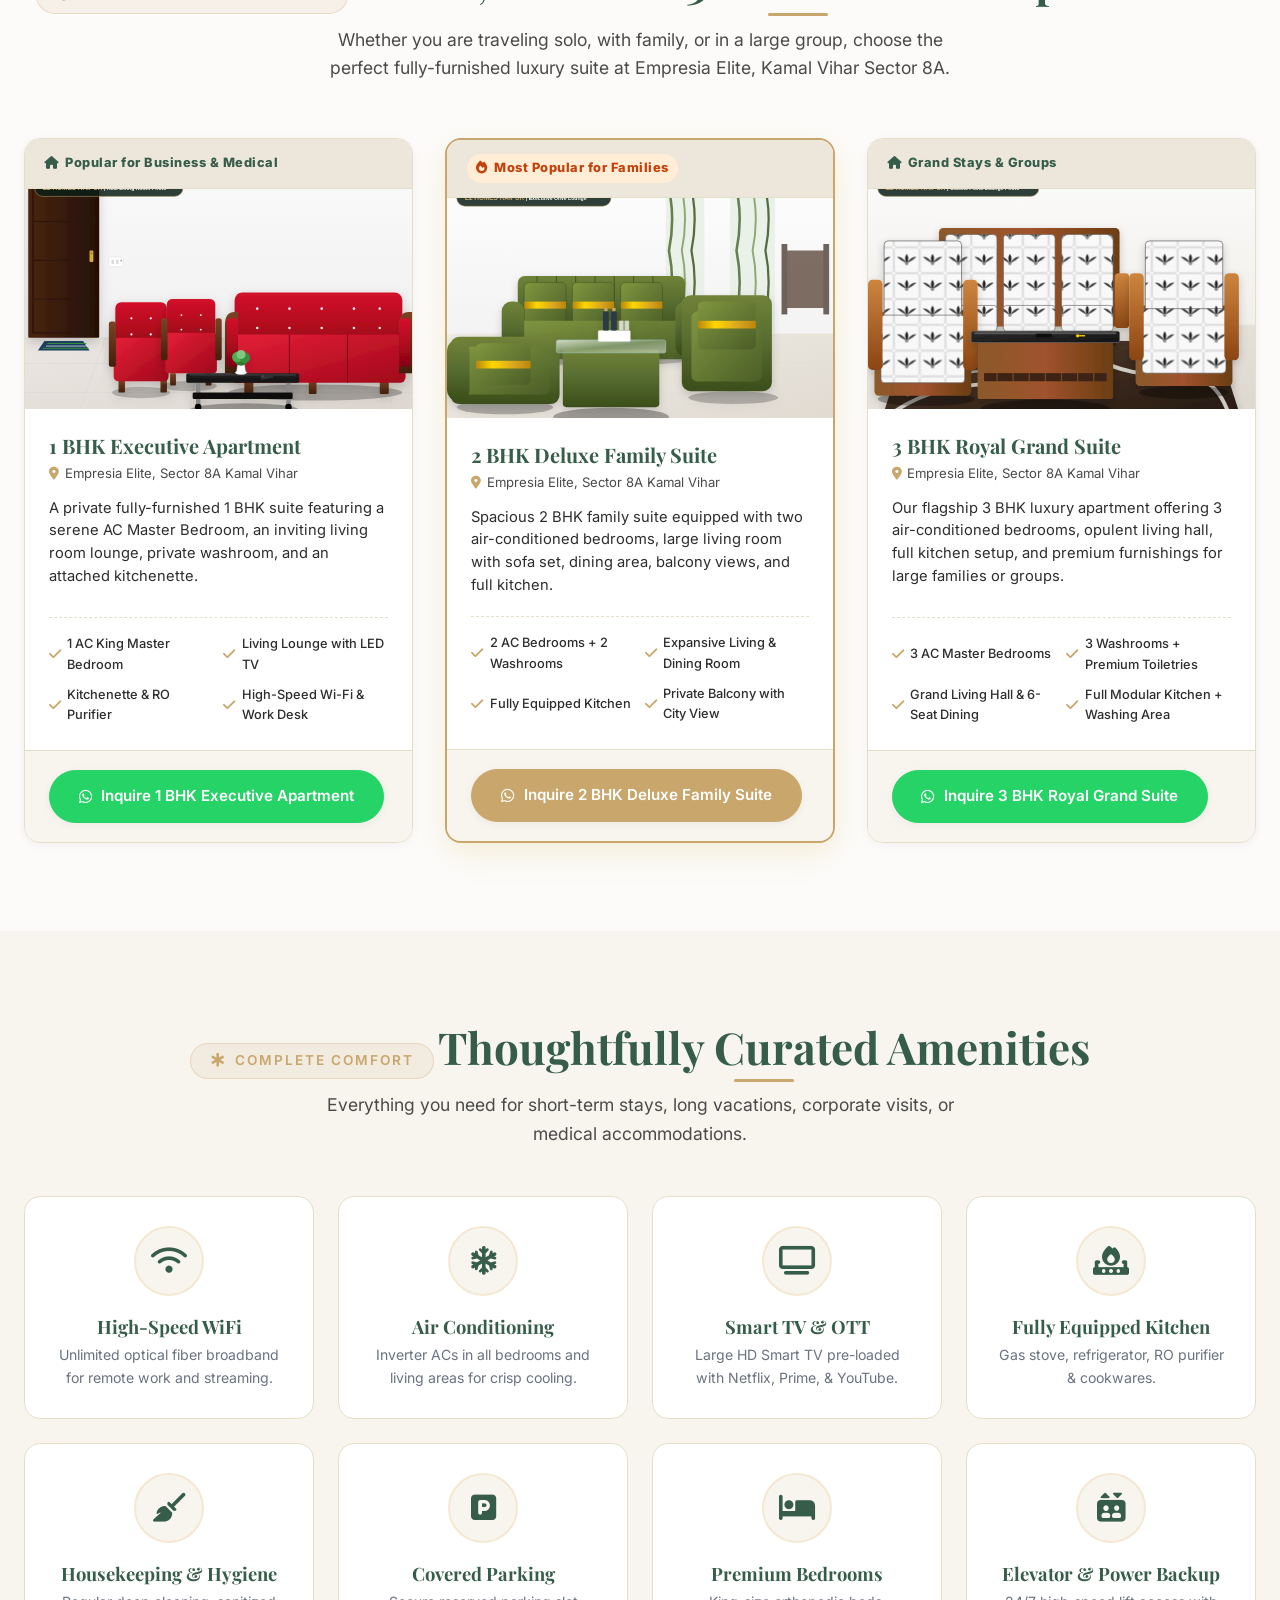
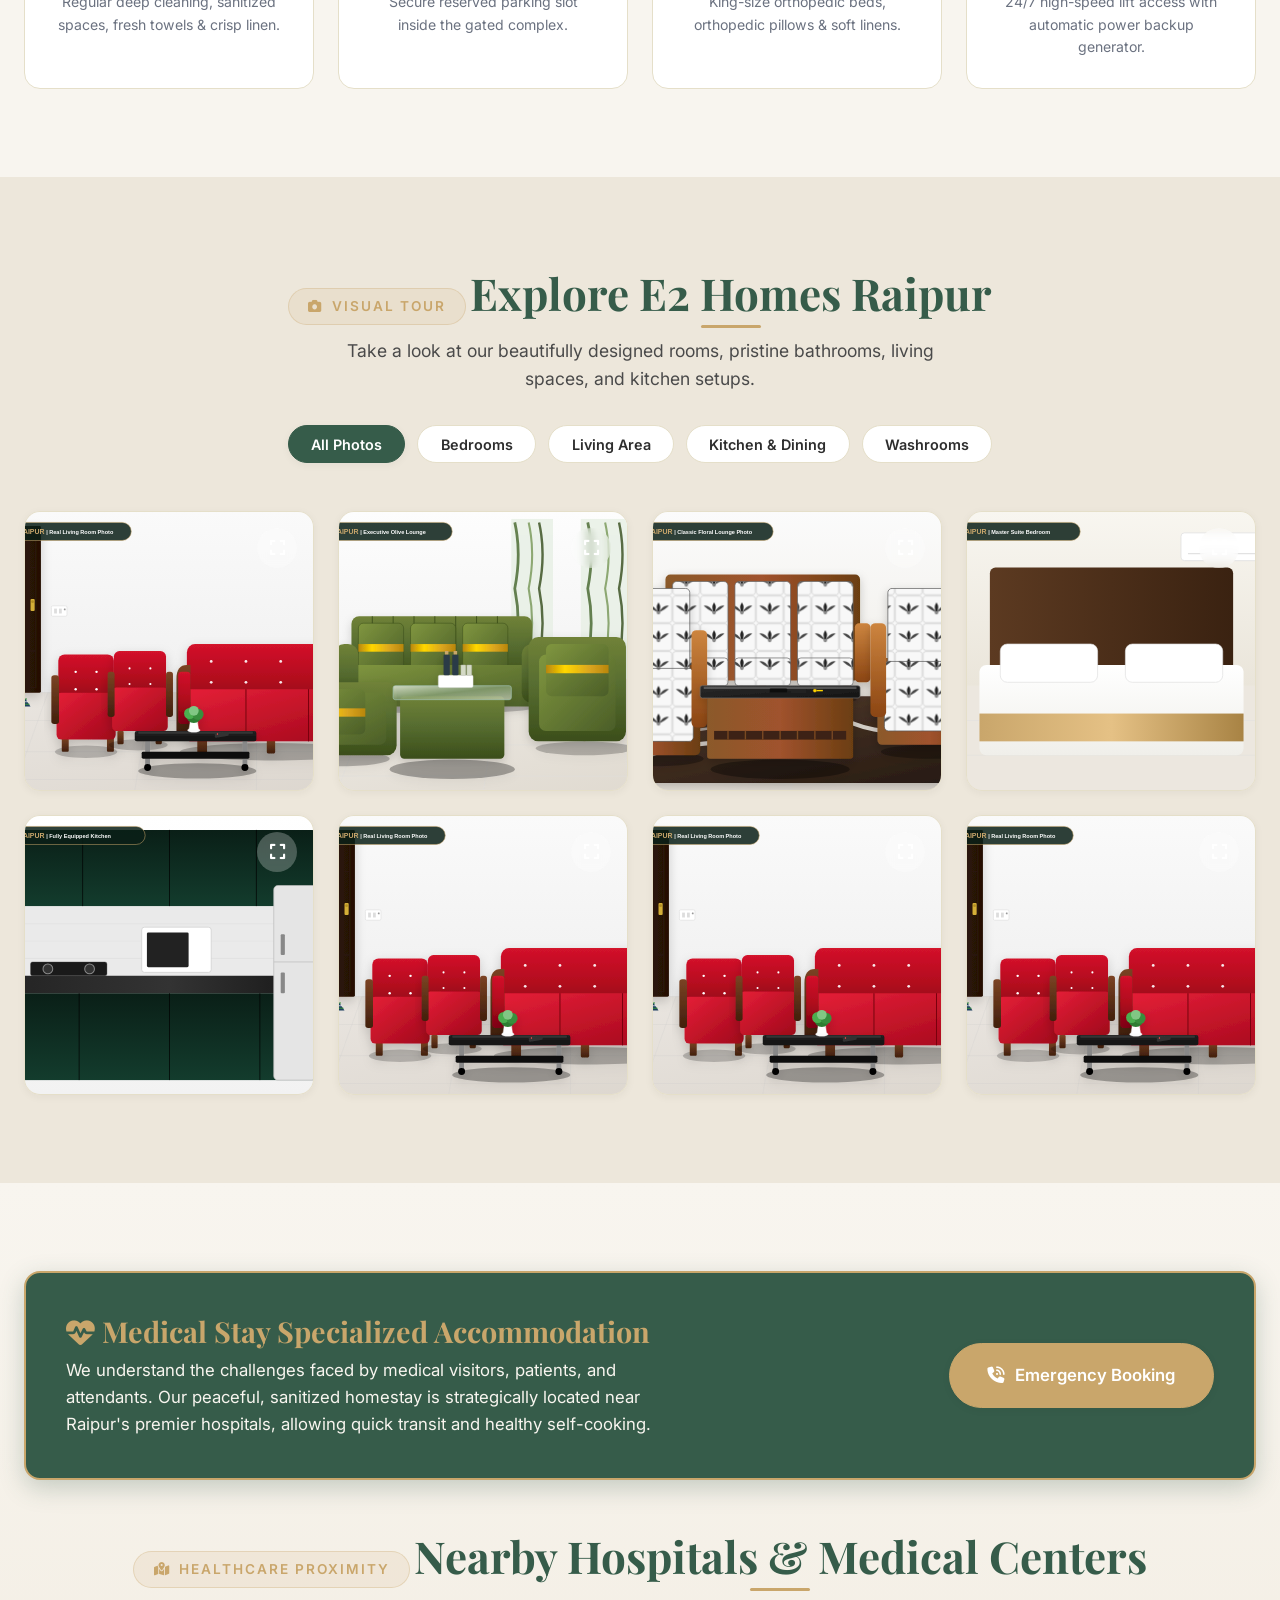
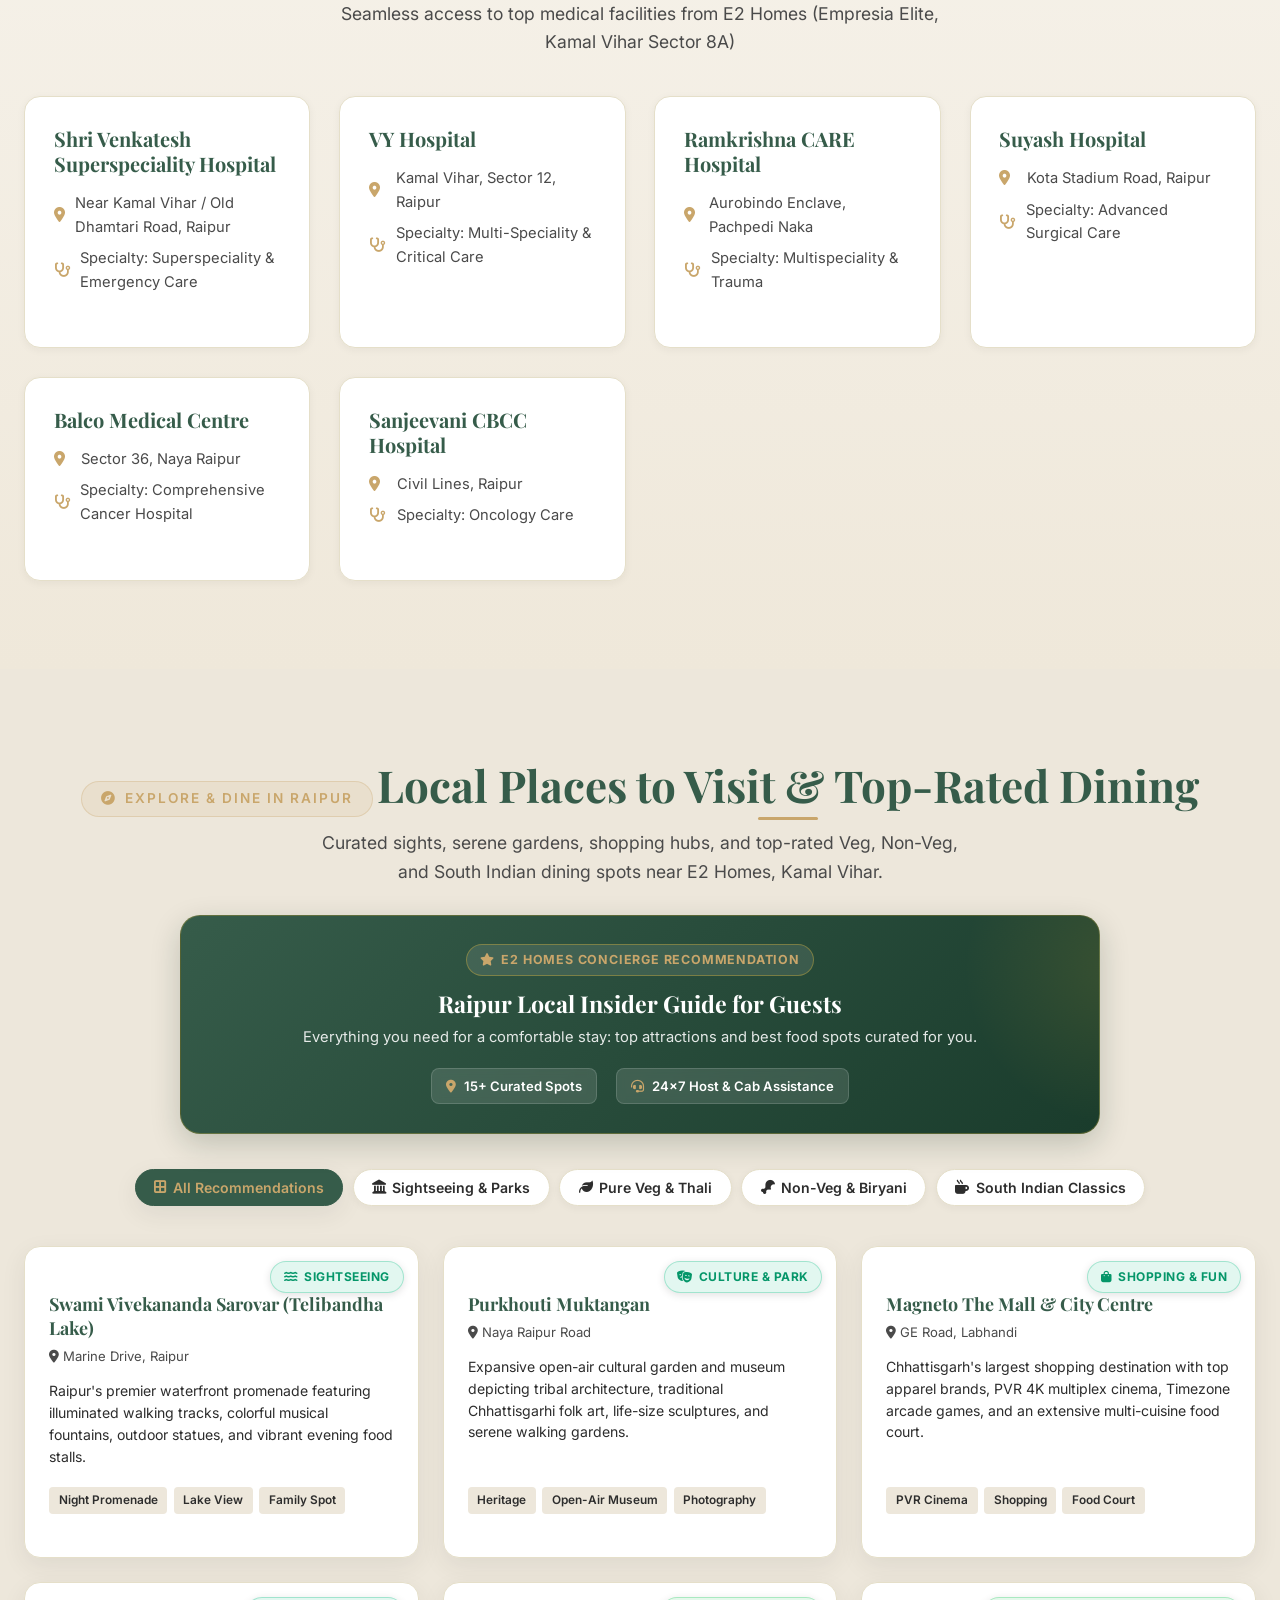
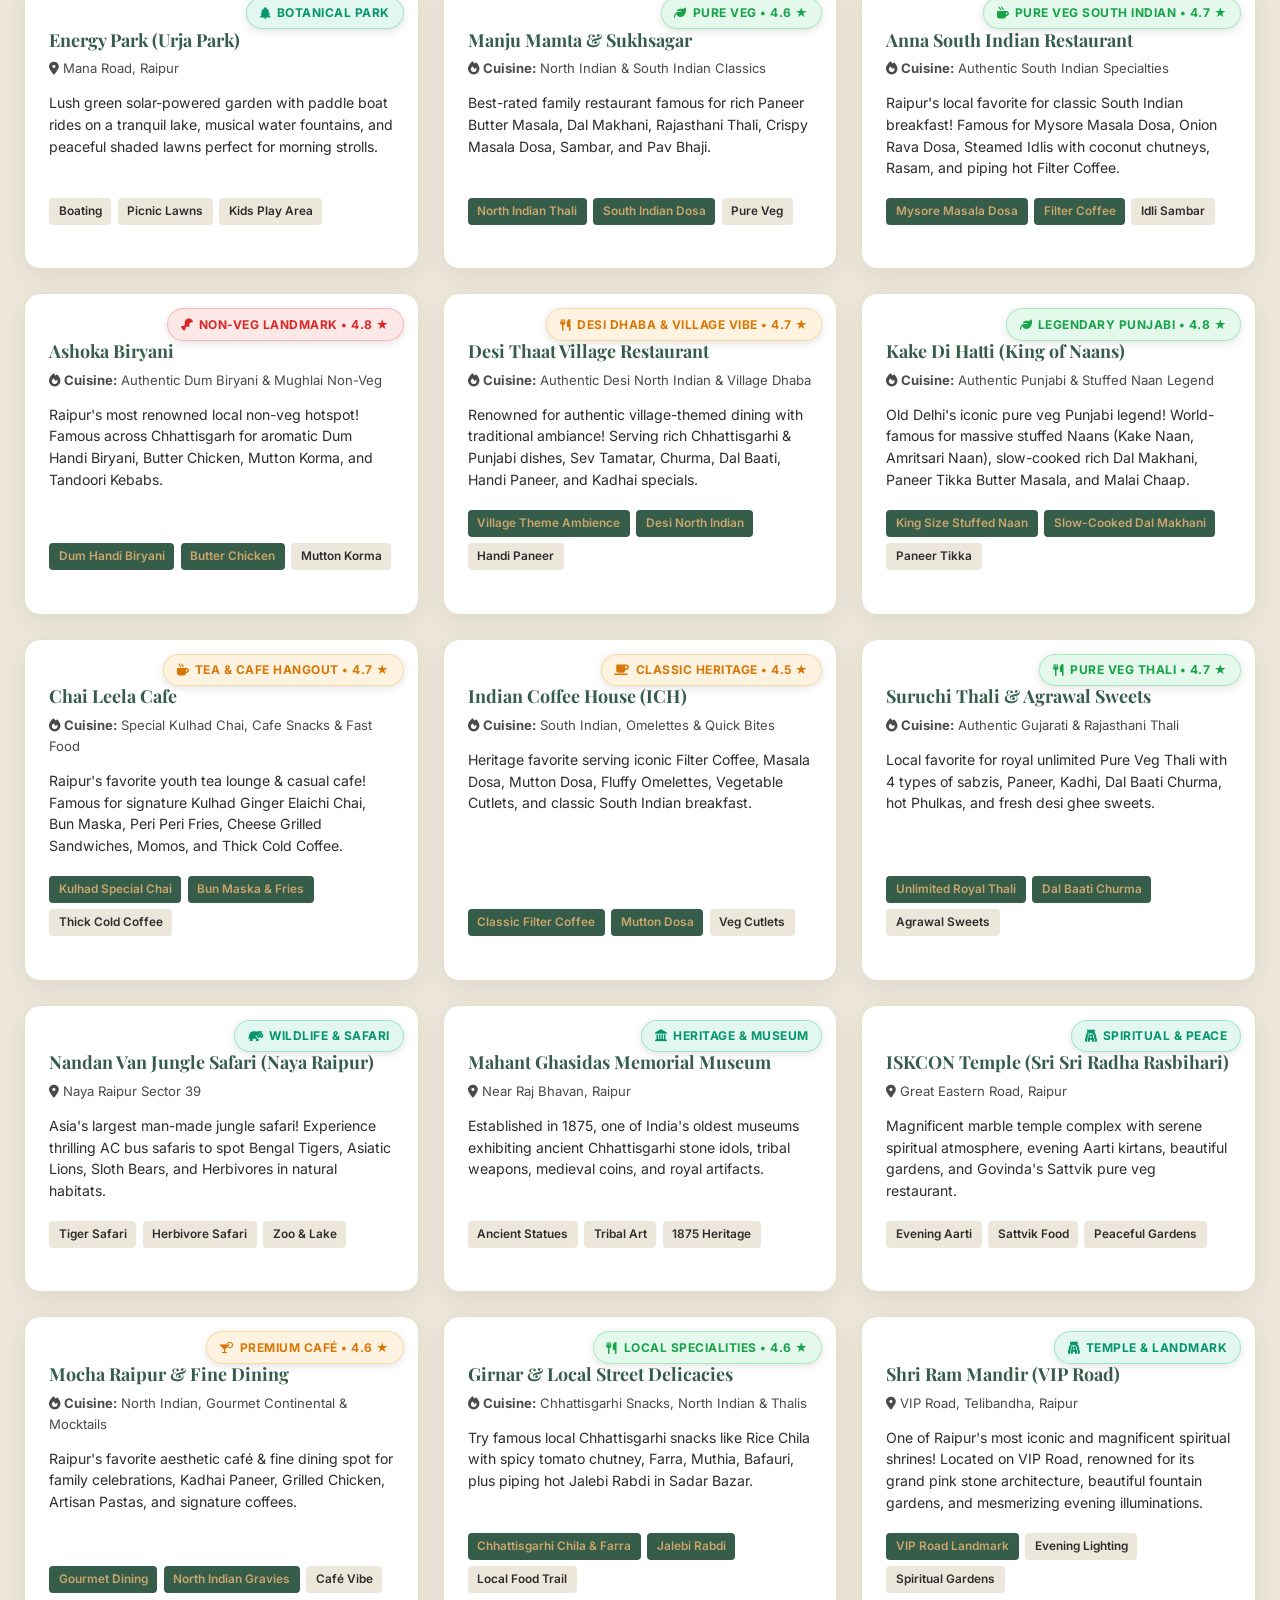
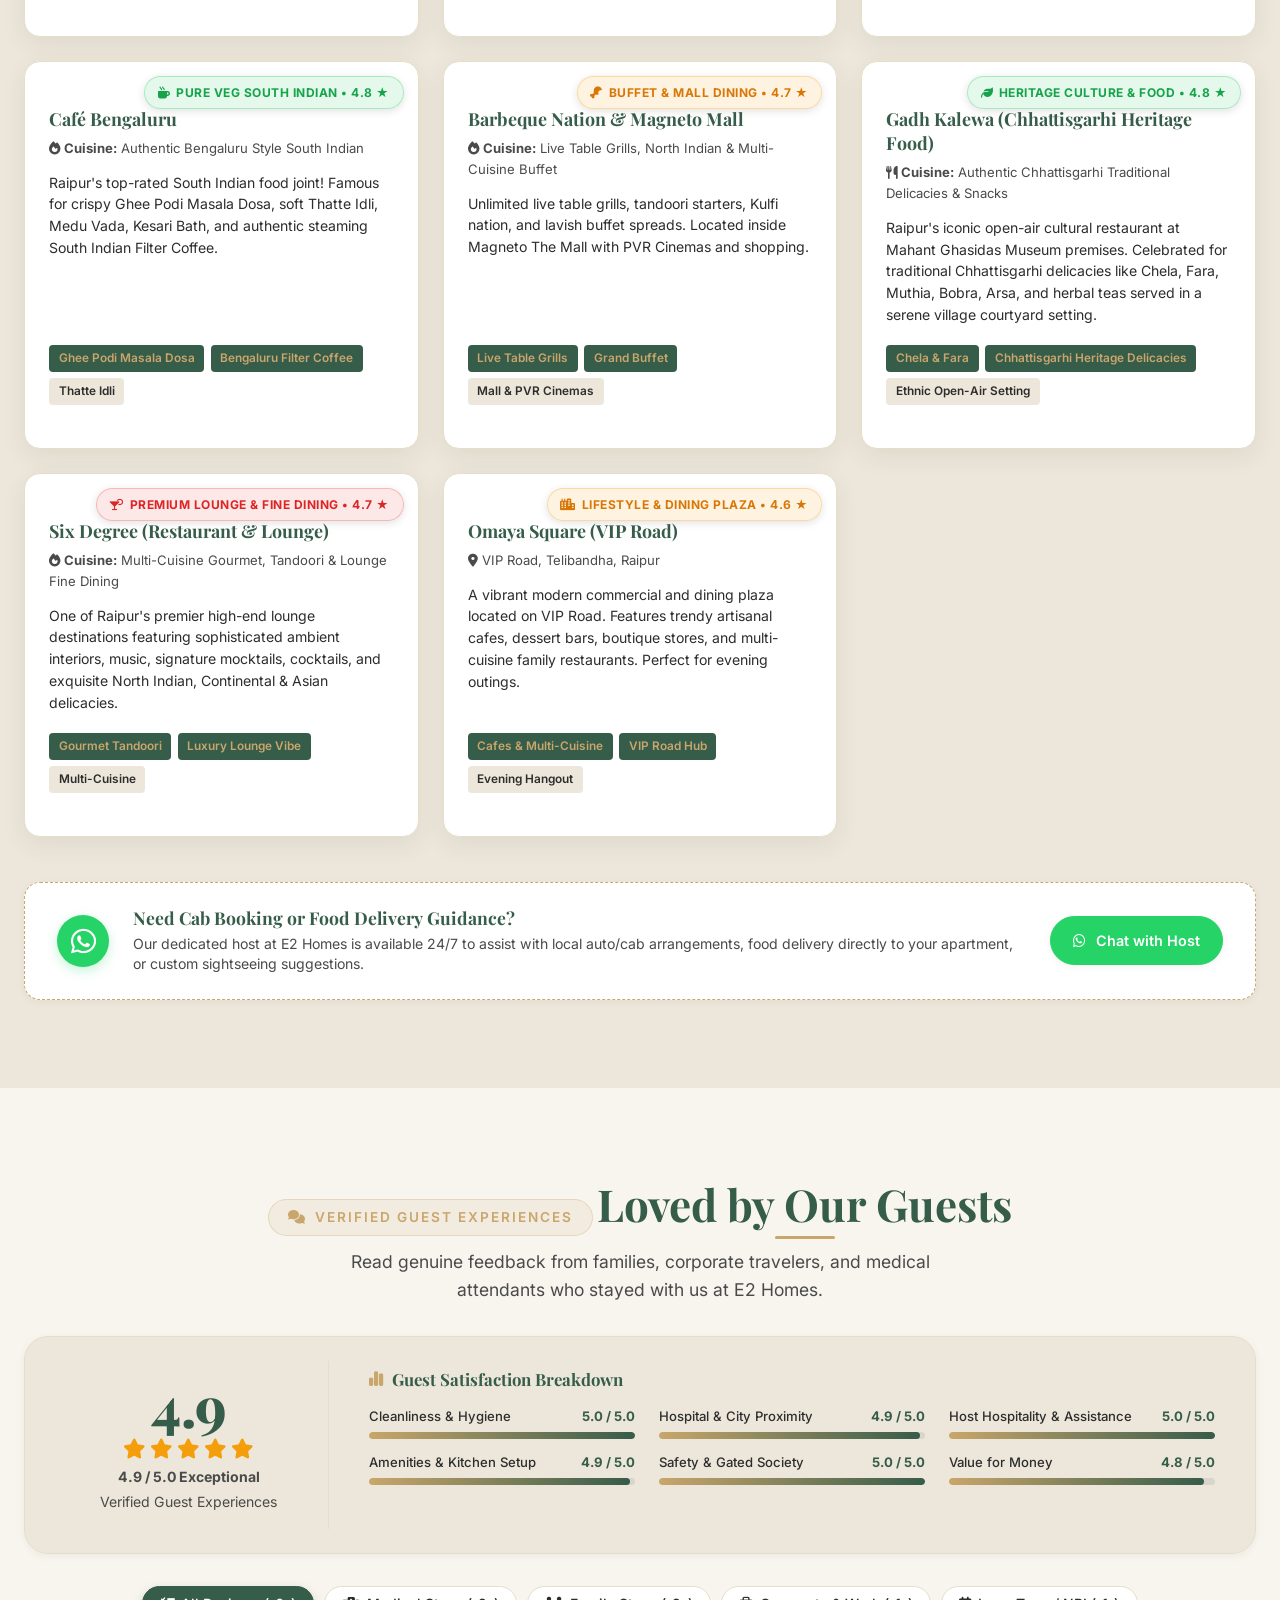
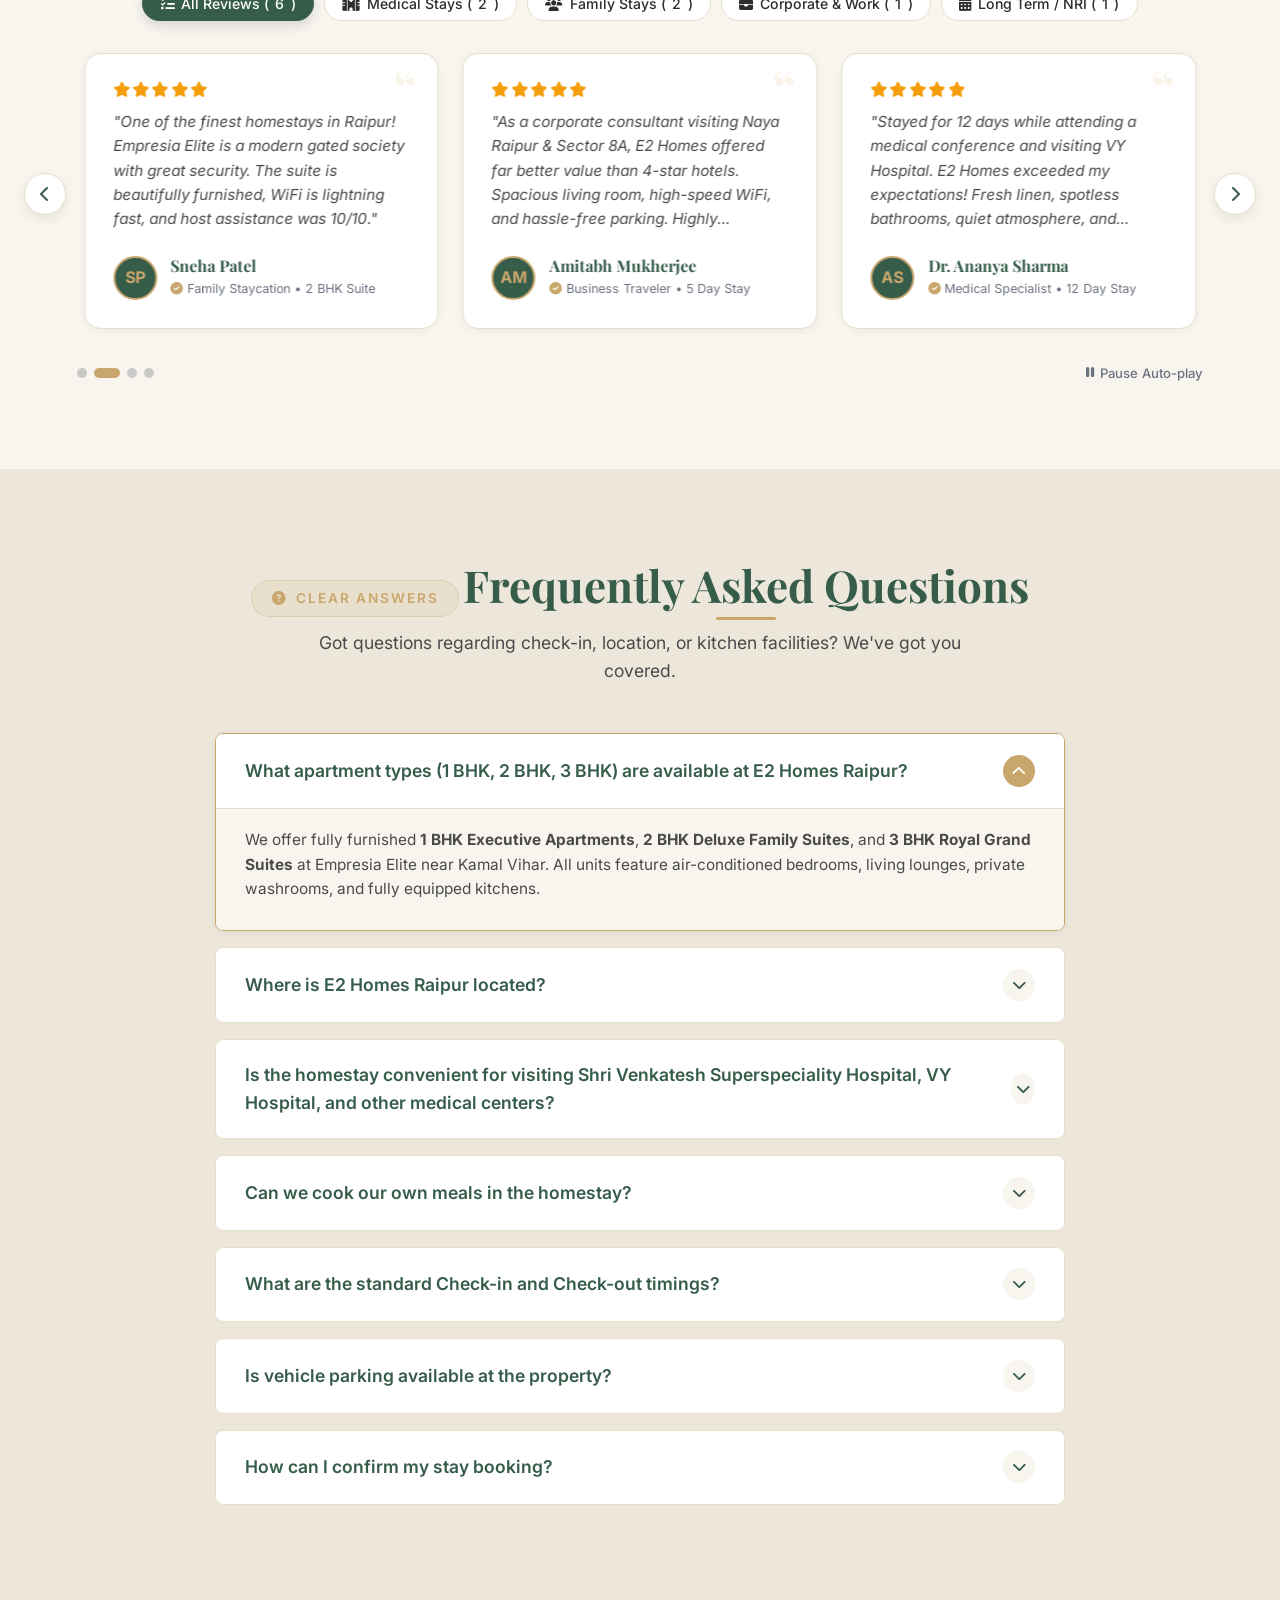
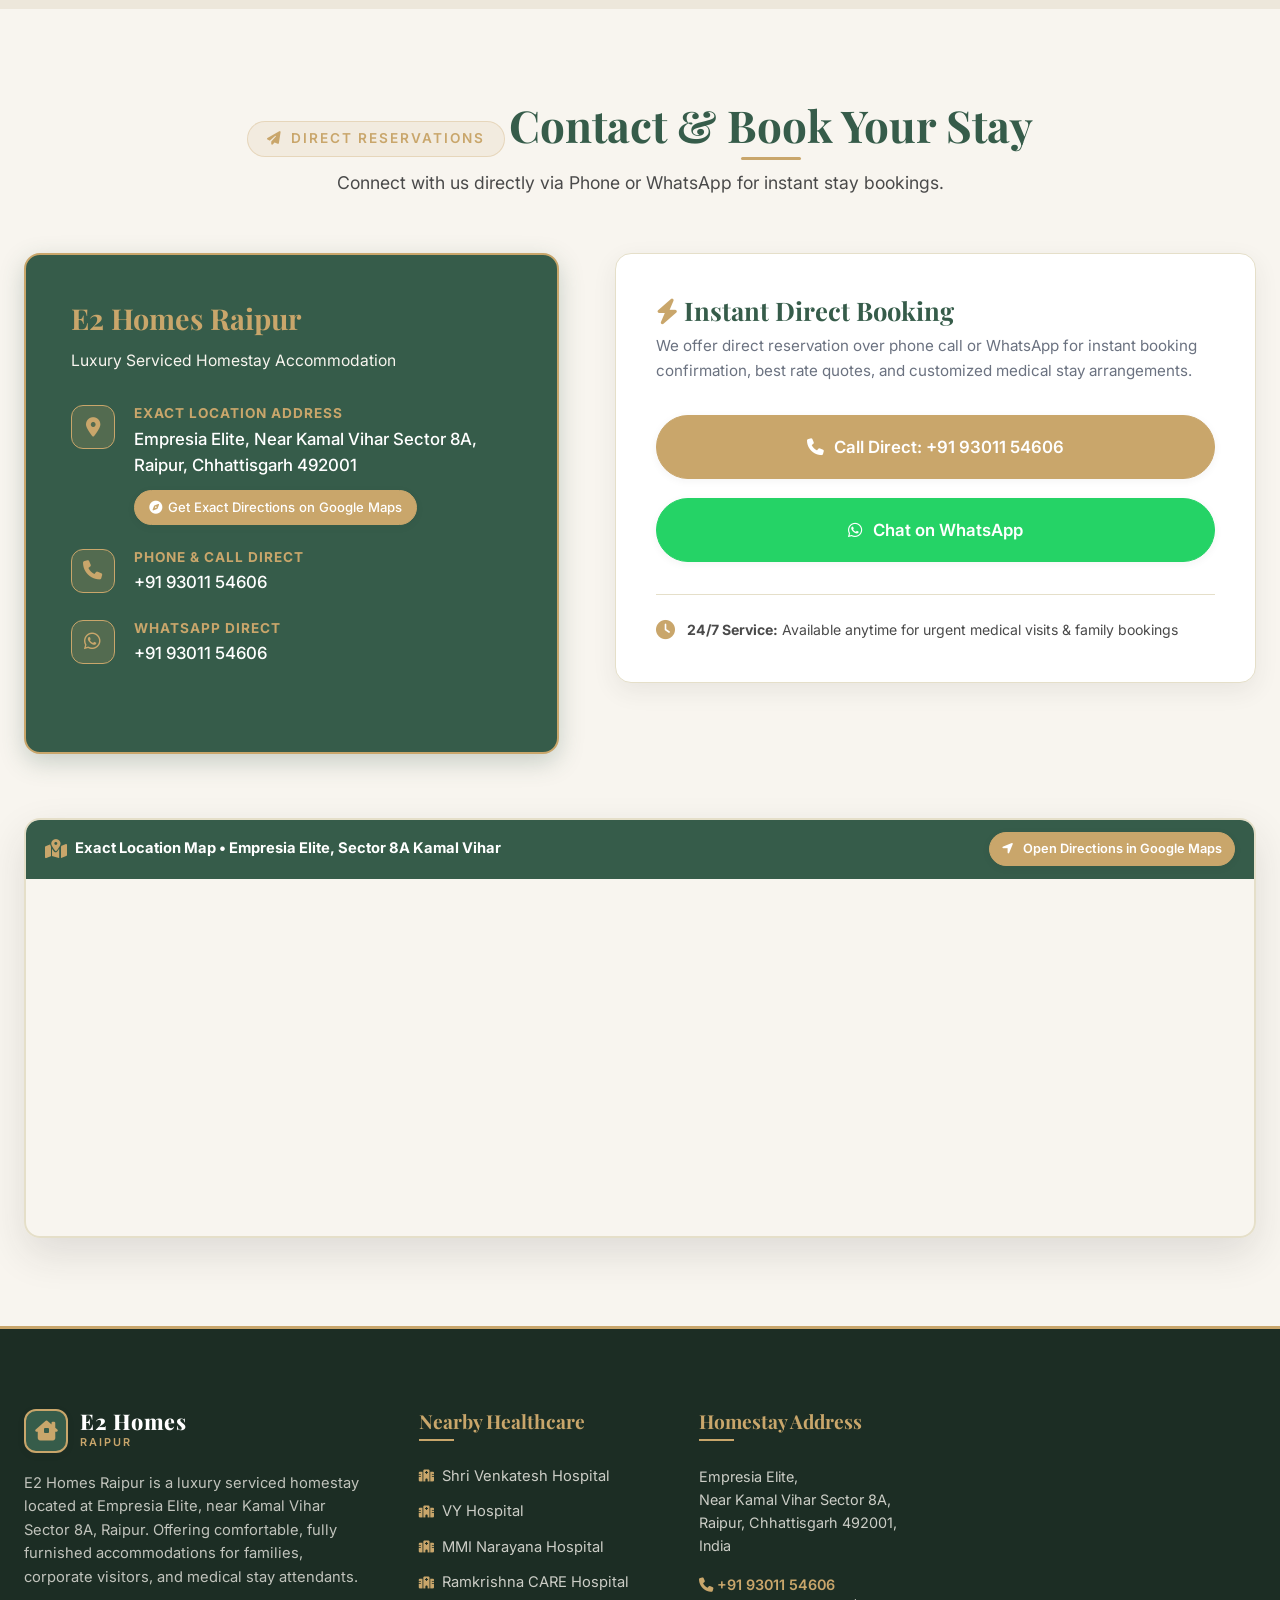
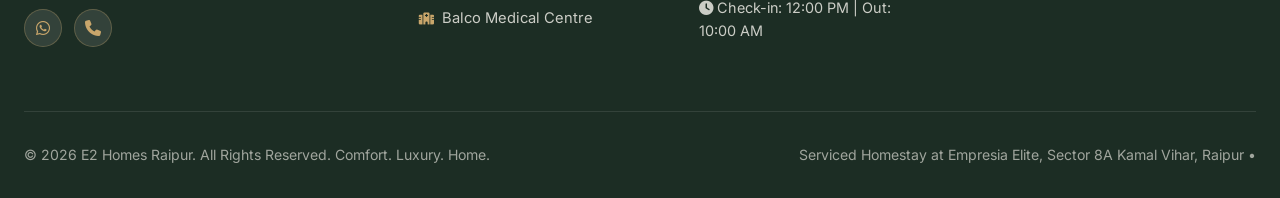
==== commit ebbdaf59: "NEWEST" ====
--- a/public/index.html
+++ b/public/index.html
@@ -13,10 +13,19 @@
 
   <!-- Open Graph / Facebook / WhatsApp -->
   <meta property="og:type" content="website">
-  <meta property="og:url" content="https://e2homesraipur.com/">
+  <meta property="og:url" content="https://e2homesraipur-afk.github.io/e2homes/">
   <meta property="og:title" content="E2 Homes Raipur - Comfort. Luxury. Home.">
-  <meta property="og:description" content="Luxurious fully furnished homestay accommodations in Raipur near major hospitals. Ideal for families, business travelers, and medical visitors.">
-  <meta property="og:image" content="https://images.unsplash.com/photo-1600210492486-724fe5c67fb0?auto=format&fit=crop&w=1200&q=80">
+  <meta property="og:description" content="Luxurious fully furnished 1, 2 & 3 BHK homestay accommodations in Raipur at Empresia Elite, near Kamal Vihar & major hospitals. Ideal for families & medical stays.">
+  <meta property="og:image" content="assets/real-red-sofa-living.svg">
+  <meta property="og:image:type" content="image/svg+xml">
+  <meta property="og:image:width" content="1200">
+  <meta property="og:image:height" content="630">
+
+  <!-- Twitter Meta Tags -->
+  <meta name="twitter:card" content="summary_large_image">
+  <meta name="twitter:title" content="E2 Homes Raipur - Comfort. Luxury. Home.">
+  <meta name="twitter:description" content="Luxurious fully furnished 1, 2 & 3 BHK homestay accommodations in Raipur.">
+  <meta name="twitter:image" content="assets/real-red-sofa-living.svg">
 
   <!-- Favicon -->
   <link rel="icon" type="image/png" href="data:image/svg+xml,<svg xmlns='http://www.w3.org/2000/svg' viewBox='0 0 100 100'><text y='.9em' font-size='90'>🏠</text></svg>">
--- a/public/css/style.css
+++ b/public/css/style.css
@@ -322,12 +322,15 @@
   height: var(--header-height);
   z-index: 1000;
   transition: all var(--transition-normal);
-  background: linear-gradient(180deg, rgba(15, 23, 42, 0.75) 0%, rgba(15, 23, 42, 0.2) 70%, transparent 100%);
+  background: rgba(15, 23, 42, 0.88);
+  backdrop-filter: blur(12px);
+  -webkit-backdrop-filter: blur(12px);
+  border-bottom: 1px solid rgba(255, 255, 255, 0.1);
 }
 
 .site-header.scrolled {
   height: var(--header-height-scrolled);
-  background: rgba(248, 245, 239, 0.96);
+  background: rgba(248, 245, 239, 0.98);
   backdrop-filter: blur(16px);
   -webkit-backdrop-filter: blur(16px);
   box-shadow: 0 4px 20px rgba(0, 0, 0, 0.08);
@@ -401,15 +404,16 @@
 .nav-menu {
   display: flex;
   align-items: center;
-  gap: 1.6rem;
+  gap: 1.2rem;
 }
 
 .nav-link {
-  font-size: 0.92rem;
+  font-size: 0.90rem;
   font-weight: 500;
   color: #FFFFFF;
   position: relative;
   padding: 0.4rem 0;
+  white-space: nowrap;
   text-shadow: 0 1px 4px rgba(0,0,0,0.3);
 }
 
@@ -580,7 +584,16 @@
 }
 
 /* Responsive Breakpoint Rules for Header & Menu */
-@media (max-width: 992px) {
+@media (max-width: 1250px) {
+  .nav-menu {
+    gap: 0.8rem;
+  }
+  .nav-link {
+    font-size: 0.84rem;
+  }
+}
+
+@media (max-width: 1120px) {
   .nav-menu.desktop-only {
     display: none !important;
   }
